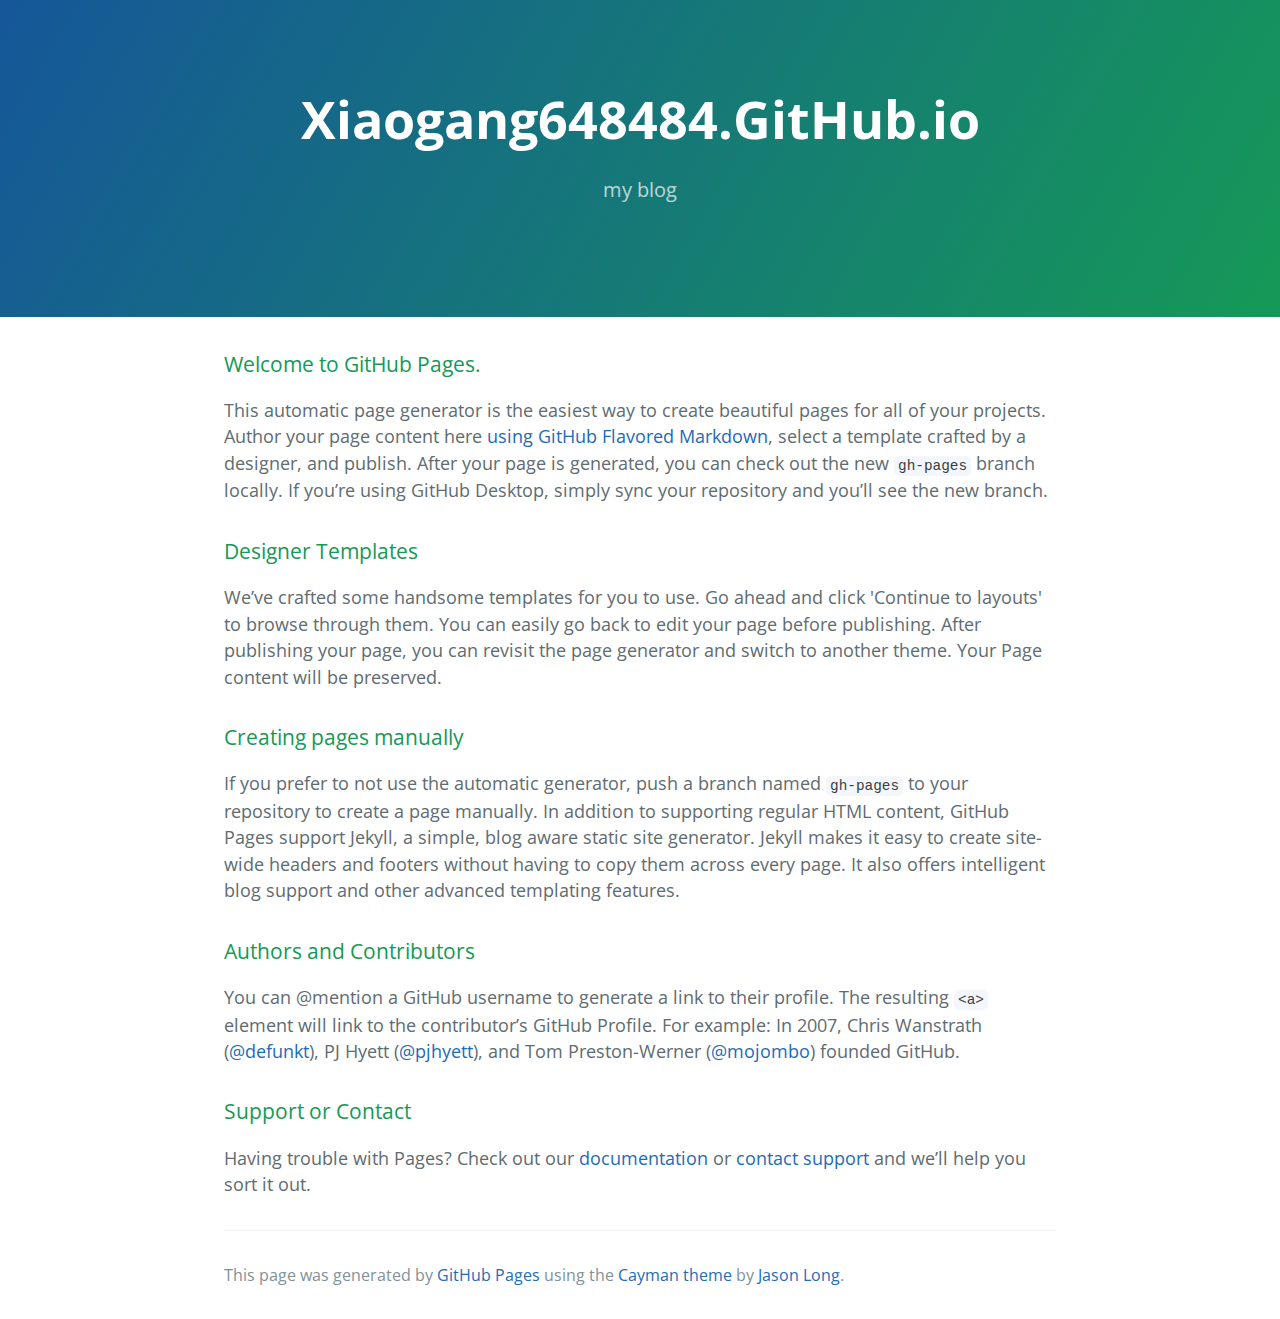
==== index.html @ 61aa5c3a "Replace master branch with page content via GitHub" ====
<!DOCTYPE html>
<html lang="en-us">
  <head>
    <meta charset="UTF-8">
    <title>Xiaogang648484.GitHub.io by xiaogang648484</title>
    <meta name="viewport" content="width=device-width, initial-scale=1">
    <link rel="stylesheet" type="text/css" href="stylesheets/normalize.css" media="screen">
    <link href='https://fonts.googleapis.com/css?family=Open+Sans:400,700' rel='stylesheet' type='text/css'>
    <link rel="stylesheet" type="text/css" href="stylesheets/stylesheet.css" media="screen">
    <link rel="stylesheet" type="text/css" href="stylesheets/github-light.css" media="screen">
  </head>
  <body>
    <section class="page-header">
      <h1 class="project-name">Xiaogang648484.GitHub.io</h1>
      <h2 class="project-tagline">my blog</h2>
    </section>

    <section class="main-content">
      <h3>
<a id="welcome-to-github-pages" class="anchor" href="#welcome-to-github-pages" aria-hidden="true"><span aria-hidden="true" class="octicon octicon-link"></span></a>Welcome to GitHub Pages.</h3>

<p>This automatic page generator is the easiest way to create beautiful pages for all of your projects. Author your page content here <a href="https://guides.github.com/features/mastering-markdown/">using GitHub Flavored Markdown</a>, select a template crafted by a designer, and publish. After your page is generated, you can check out the new <code>gh-pages</code> branch locally. If you’re using GitHub Desktop, simply sync your repository and you’ll see the new branch.</p>

<h3>
<a id="designer-templates" class="anchor" href="#designer-templates" aria-hidden="true"><span aria-hidden="true" class="octicon octicon-link"></span></a>Designer Templates</h3>

<p>We’ve crafted some handsome templates for you to use. Go ahead and click 'Continue to layouts' to browse through them. You can easily go back to edit your page before publishing. After publishing your page, you can revisit the page generator and switch to another theme. Your Page content will be preserved.</p>

<h3>
<a id="creating-pages-manually" class="anchor" href="#creating-pages-manually" aria-hidden="true"><span aria-hidden="true" class="octicon octicon-link"></span></a>Creating pages manually</h3>

<p>If you prefer to not use the automatic generator, push a branch named <code>gh-pages</code> to your repository to create a page manually. In addition to supporting regular HTML content, GitHub Pages support Jekyll, a simple, blog aware static site generator. Jekyll makes it easy to create site-wide headers and footers without having to copy them across every page. It also offers intelligent blog support and other advanced templating features.</p>

<h3>
<a id="authors-and-contributors" class="anchor" href="#authors-and-contributors" aria-hidden="true"><span aria-hidden="true" class="octicon octicon-link"></span></a>Authors and Contributors</h3>

<p>You can @mention a GitHub username to generate a link to their profile. The resulting <code>&lt;a&gt;</code> element will link to the contributor’s GitHub Profile. For example: In 2007, Chris Wanstrath (<a href="https://github.com/defunkt" class="user-mention">@defunkt</a>), PJ Hyett (<a href="https://github.com/pjhyett" class="user-mention">@pjhyett</a>), and Tom Preston-Werner (<a href="https://github.com/mojombo" class="user-mention">@mojombo</a>) founded GitHub.</p>

<h3>
<a id="support-or-contact" class="anchor" href="#support-or-contact" aria-hidden="true"><span aria-hidden="true" class="octicon octicon-link"></span></a>Support or Contact</h3>

<p>Having trouble with Pages? Check out our <a href="https://help.github.com/pages">documentation</a> or <a href="https://github.com/contact">contact support</a> and we’ll help you sort it out.</p>

      <footer class="site-footer">

        <span class="site-footer-credits">This page was generated by <a href="https://pages.github.com">GitHub Pages</a> using the <a href="https://github.com/jasonlong/cayman-theme">Cayman theme</a> by <a href="https://twitter.com/jasonlong">Jason Long</a>.</span>
      </footer>

    </section>

  
  </body>
</html>
---- stylesheets/stylesheet.css ----
* {
  box-sizing: border-box; }

body {
  padding: 0;
  margin: 0;
  font-family: "Open Sans", "Helvetica Neue", Helvetica, Arial, sans-serif;
  font-size: 16px;
  line-height: 1.5;
  color: #606c71; }

a {
  color: #1e6bb8;
  text-decoration: none; }
  a:hover {
    text-decoration: underline; }

.btn {
  display: inline-block;
  margin-bottom: 1rem;
  color: rgba(255, 255, 255, 0.7);
  background-color: rgba(255, 255, 255, 0.08);
  border-color: rgba(255, 255, 255, 0.2);
  border-style: solid;
  border-width: 1px;
  border-radius: 0.3rem;
  transition: color 0.2s, background-color 0.2s, border-color 0.2s; }
  .btn + .btn {
    margin-left: 1rem; }

.btn:hover {
  color: rgba(255, 255, 255, 0.8);
  text-decoration: none;
  background-color: rgba(255, 255, 255, 0.2);
  border-color: rgba(255, 255, 255, 0.3); }

@media screen and (min-width: 64em) {
  .btn {
    padding: 0.75rem 1rem; } }

@media screen and (min-width: 42em) and (max-width: 64em) {
  .btn {
    padding: 0.6rem 0.9rem;
    font-size: 0.9rem; } }

@media screen and (max-width: 42em) {
  .btn {
    display: block;
    width: 100%;
    padding: 0.75rem;
    font-size: 0.9rem; }
    .btn + .btn {
      margin-top: 1rem;
      margin-left: 0; } }

.page-header {
  color: #fff;
  text-align: center;
  background-color: #159957;
  background-image: linear-gradient(120deg, #155799, #159957); }

@media screen and (min-width: 64em) {
  .page-header {
    padding: 5rem 6rem; } }

@media screen and (min-width: 42em) and (max-width: 64em) {
  .page-header {
    padding: 3rem 4rem; } }

@media screen and (max-width: 42em) {
  .page-header {
    padding: 2rem 1rem; } }

.project-name {
  margin-top: 0;
  margin-bottom: 0.1rem; }

@media screen and (min-width: 64em) {
  .project-name {
    font-size: 3.25rem; } }

@media screen and (min-width: 42em) and (max-width: 64em) {
  .project-name {
    font-size: 2.25rem; } }

@media screen and (max-width: 42em) {
  .project-name {
    font-size: 1.75rem; } }

.project-tagline {
  margin-bottom: 2rem;
  font-weight: normal;
  opacity: 0.7; }

@media screen and (min-width: 64em) {
  .project-tagline {
    font-size: 1.25rem; } }

@media screen and (min-width: 42em) and (max-width: 64em) {
  .project-tagline {
    font-size: 1.15rem; } }

@media screen and (max-width: 42em) {
  .project-tagline {
    font-size: 1rem; } }

.main-content :first-child {
  margin-top: 0; }
.main-content img {
  max-width: 100%; }
.main-content h1, .main-content h2, .main-content h3, .main-content h4, .main-content h5, .main-content h6 {
  margin-top: 2rem;
  margin-bottom: 1rem;
  font-weight: normal;
  color: #159957; }
.main-content p {
  margin-bottom: 1em; }
.main-content code {
  padding: 2px 4px;
  font-family: Consolas, "Liberation Mono", Menlo, Courier, monospace;
  font-size: 0.9rem;
  color: #383e41;
  background-color: #f3f6fa;
  border-radius: 0.3rem; }
.main-content pre {
  padding: 0.8rem;
  margin-top: 0;
  margin-bottom: 1rem;
  font: 1rem Consolas, "Liberation Mono", Menlo, Courier, monospace;
  color: #567482;
  word-wrap: normal;
  background-color: #f3f6fa;
  border: solid 1px #dce6f0;
  border-radius: 0.3rem; }
  .main-content pre > code {
    padding: 0;
    margin: 0;
    font-size: 0.9rem;
    color: #567482;
    word-break: normal;
    white-space: pre;
    background: transparent;
    border: 0; }
.main-content .highlight {
  margin-bottom: 1rem; }
  .main-content .highlight pre {
    margin-bottom: 0;
    word-break: normal; }
.main-content .highlight pre, .main-content pre {
  padding: 0.8rem;
  overflow: auto;
  font-size: 0.9rem;
  line-height: 1.45;
  border-radius: 0.3rem; }
.main-content pre code, .main-content pre tt {
  display: inline;
  max-width: initial;
  padding: 0;
  margin: 0;
  overflow: initial;
  line-height: inherit;
  word-wrap: normal;
  background-color: transparent;
  border: 0; }
  .main-content pre code:before, .main-content pre code:after, .main-content pre tt:before, .main-content pre tt:after {
    content: normal; }
.main-content ul, .main-content ol {
  margin-top: 0; }
.main-content blockquote {
  padding: 0 1rem;
  margin-left: 0;
  color: #819198;
  border-left: 0.3rem solid #dce6f0; }
  .main-content blockquote > :first-child {
    margin-top: 0; }
  .main-content blockquote > :last-child {
    margin-bottom: 0; }
.main-content table {
  display: block;
  width: 100%;
  overflow: auto;
  word-break: normal;
  word-break: keep-all; }
  .main-content table th {
    font-weight: bold; }
  .main-content table th, .main-content table td {
    padding: 0.5rem 1rem;
    border: 1px solid #e9ebec; }
.main-content dl {
  padding: 0; }
  .main-content dl dt {
    padding: 0;
    margin-top: 1rem;
    font-size: 1rem;
    font-weight: bold; }
  .main-content dl dd {
    padding: 0;
    margin-bottom: 1rem; }
.main-content hr {
  height: 2px;
  padding: 0;
  margin: 1rem 0;
  background-color: #eff0f1;
  border: 0; }

@media screen and (min-width: 64em) {
  .main-content {
    max-width: 64rem;
    padding: 2rem 6rem;
    margin: 0 auto;
    font-size: 1.1rem; } }

@media screen and (min-width: 42em) and (max-width: 64em) {
  .main-content {
    padding: 2rem 4rem;
    font-size: 1.1rem; } }

@media screen and (max-width: 42em) {
  .main-content {
    padding: 2rem 1rem;
    font-size: 1rem; } }

.site-footer {
  padding-top: 2rem;
  margin-top: 2rem;
  border-top: solid 1px #eff0f1; }

.site-footer-owner {
  display: block;
  font-weight: bold; }

.site-footer-credits {
  color: #819198; }

@media screen and (min-width: 64em) {
  .site-footer {
    font-size: 1rem; } }

@media screen and (min-width: 42em) and (max-width: 64em) {
  .site-footer {
    font-size: 1rem; } }

@media screen and (max-width: 42em) {
  .site-footer {
    font-size: 0.9rem; } }
---- stylesheets/github-light.css ----
/*
The MIT License (MIT)

Copyright (c) 2016 GitHub, Inc.

Permission is hereby granted, free of charge, to any person obtaining a copy
of this software and associated documentation files (the "Software"), to deal
in the Software without restriction, including without limitation the rights
to use, copy, modify, merge, publish, distribute, sublicense, and/or sell
copies of the Software, and to permit persons to whom the Software is
furnished to do so, subject to the following conditions:

The above copyright notice and this permission notice shall be included in all
copies or substantial portions of the Software.

THE SOFTWARE IS PROVIDED "AS IS", WITHOUT WARRANTY OF ANY KIND, EXPRESS OR
IMPLIED, INCLUDING BUT NOT LIMITED TO THE WARRANTIES OF MERCHANTABILITY,
FITNESS FOR A PARTICULAR PURPOSE AND NONINFRINGEMENT. IN NO EVENT SHALL THE
AUTHORS OR COPYRIGHT HOLDERS BE LIABLE FOR ANY CLAIM, DAMAGES OR OTHER
LIABILITY, WHETHER IN AN ACTION OF CONTRACT, TORT OR OTHERWISE, ARISING FROM,
OUT OF OR IN CONNECTION WITH THE SOFTWARE OR THE USE OR OTHER DEALINGS IN THE
SOFTWARE.

*/

.pl-c /* comment */ {
  color: #969896;
}

.pl-c1 /* constant, variable.other.constant, support, meta.property-name, support.constant, support.variable, meta.module-reference, markup.raw, meta.diff.header */,
.pl-s .pl-v /* string variable */ {
  color: #0086b3;
}

.pl-e /* entity */,
.pl-en /* entity.name */ {
  color: #795da3;
}

.pl-smi /* variable.parameter.function, storage.modifier.package, storage.modifier.import, storage.type.java, variable.other */,
.pl-s .pl-s1 /* string source */ {
  color: #333;
}

.pl-ent /* entity.name.tag */ {
  color: #63a35c;
}

.pl-k /* keyword, storage, storage.type */ {
  color: #a71d5d;
}

.pl-s /* string */,
.pl-pds /* punctuation.definition.string, string.regexp.character-class */,
.pl-s .pl-pse .pl-s1 /* string punctuation.section.embedded source */,
.pl-sr /* string.regexp */,
.pl-sr .pl-cce /* string.regexp constant.character.escape */,
.pl-sr .pl-sre /* string.regexp source.ruby.embedded */,
.pl-sr .pl-sra /* string.regexp string.regexp.arbitrary-repitition */ {
  color: #183691;
}

.pl-v /* variable */ {
  color: #ed6a43;
}

.pl-id /* invalid.deprecated */ {
  color: #b52a1d;
}

.pl-ii /* invalid.illegal */ {
  color: #f8f8f8;
  background-color: #b52a1d;
}

.pl-sr .pl-cce /* string.regexp constant.character.escape */ {
  font-weight: bold;
  color: #63a35c;
}

.pl-ml /* markup.list */ {
  color: #693a17;
}

.pl-mh /* markup.heading */,
.pl-mh .pl-en /* markup.heading entity.name */,
.pl-ms /* meta.separator */ {
  font-weight: bold;
  color: #1d3e81;
}

.pl-mq /* markup.quote */ {
  color: #008080;
}

.pl-mi /* markup.italic */ {
  font-style: italic;
  color: #333;
}

.pl-mb /* markup.bold */ {
  font-weight: bold;
  color: #333;
}

.pl-md /* markup.deleted, meta.diff.header.from-file */ {
  color: #bd2c00;
  background-color: #ffecec;
}

.pl-mi1 /* markup.inserted, meta.diff.header.to-file */ {
  color: #55a532;
  background-color: #eaffea;
}

.pl-mdr /* meta.diff.range */ {
  font-weight: bold;
  color: #795da3;
}

.pl-mo /* meta.output */ {
  color: #1d3e81;
}
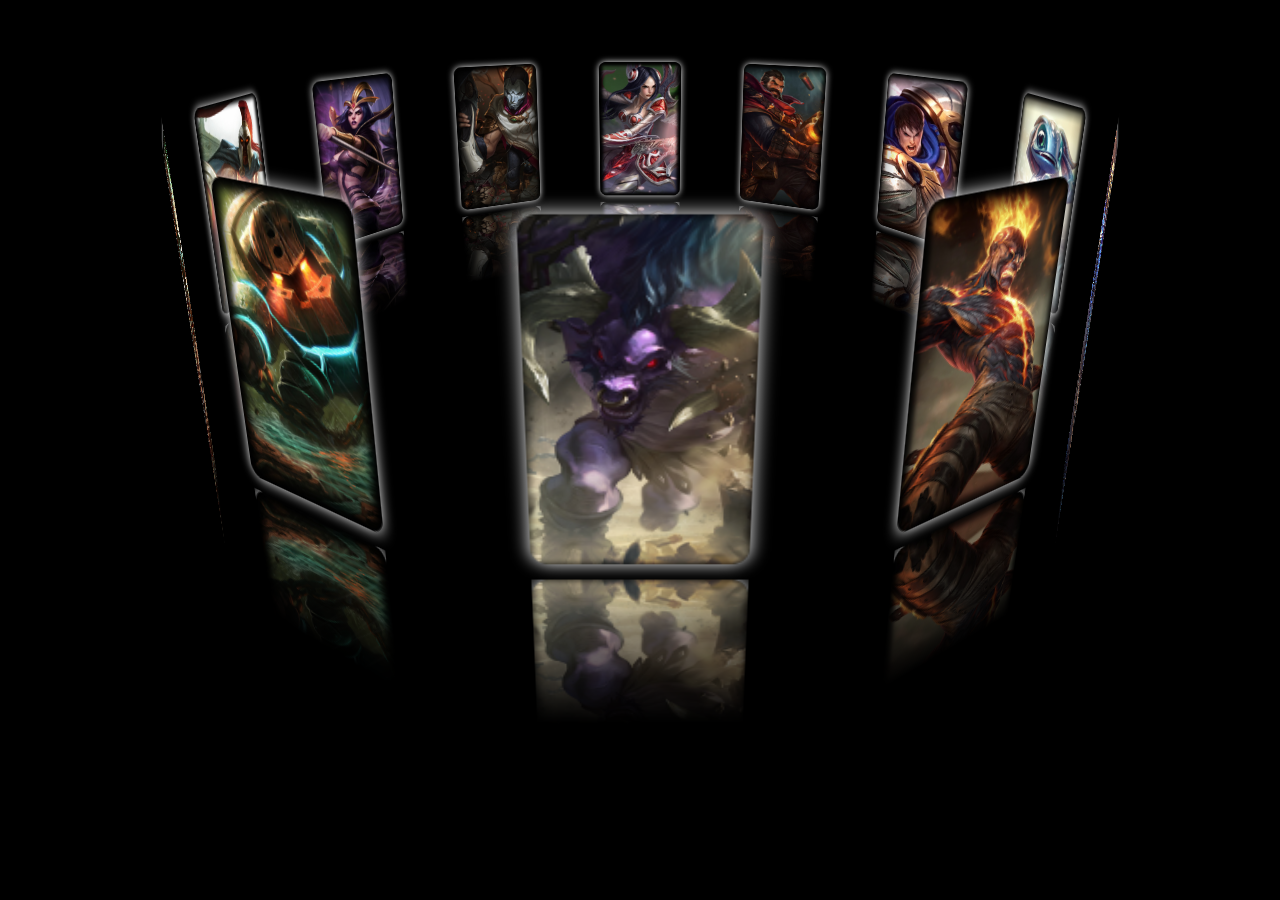
==== commit d82151eb: "new page" ====
--- a/index.html
+++ b/index.html
@@ -1,53 +1,141 @@
 <!DOCTYPE html>
-<html lang="en-us">
-  <head>
+<html lang="en">
+<head>
     <meta charset="UTF-8">
-    <title>Xiaogang648484.GitHub.io by xiaogang648484</title>
-    <meta name="viewport" content="width=device-width, initial-scale=1">
-    <link rel="stylesheet" type="text/css" href="stylesheets/normalize.css" media="screen">
-    <link href='https://fonts.googleapis.com/css?family=Open+Sans:400,700' rel='stylesheet' type='text/css'>
-    <link rel="stylesheet" type="text/css" href="stylesheets/stylesheet.css" media="screen">
-    <link rel="stylesheet" type="text/css" href="stylesheets/github-light.css" media="screen">
-  </head>
-  <body>
-    <section class="page-header">
-      <h1 class="project-name">Xiaogang648484.GitHub.io</h1>
-      <h2 class="project-tagline">my blog</h2>
-    </section>
+    <title>Title</title>
+    <style>
+        *{
+            margin: 0;
+            padding: 0;
+            list-style: none;
+        }
+        body{
+            background:#000;
+        }
+        html{
+            overflow: hidden;
+        }
+        ul{
+            position: relative;
+            width: 120px;
+            height: 200px;
+            margin: 100px auto;
+            transform-style:preserve-3d;
+            transform:perspective(800px) rotateX(-15deg) rotateY(0deg);
+        }
+        li{
+            position: absolute;
+            left: 0;
+            top: 0;
+            width: 100%;
+            height: 100%;
+            box-shadow:0 0 10px #fff;
+            border-radius:10px;
+            overflow: hidden;
+            transition:1s all ease;
+            transform:rotateY(0deg) translateZ(0px);
+            -webkit-box-reflect:below 10px -webkit-linear-gradient(rgba(0,0,0,0) 50%,rgba(0,0,0,1))
+        }
+        li img{
+            width: 100%;
+            height: 100%;
+        }
+    </style>
+    <script>
+        window.onload=function(){
+            var aLi=document.querySelectorAll('li');
+            var oUl=document.querySelector('#ul1');
+            for(var i=0; i<aLi.length; i++){
+                aLi[i].style.transition='1s all ease '+200*(aLi.length-i)+'ms';
+                aLi[i].style.transform='rotateY('+360/aLi.length*i+'deg) translateZ(400px)'
+            }
+            var speedX=0;
+            var speedY=0;
+            var lastX=0;
+            var lastY=0;
+            var x=150;
+            var y=0;
+            var timer=null;
+            document.onmousedown=function(ev){
+                clearMove();
+                var disX=ev.clientX-y;
+                var disY=ev.clientY-x;
+                document.onmousemove=function(ev){
+                    y=ev.clientX-disX;
+                    x=ev.clientY-disY;
+                    if(x>600){
+                        x=600;
+                    }else if(x<-600){
+                        x=-600;
+                    }
+                    oUl.style.transform='perspective(800px) rotateX('+-x/10+'deg) rotateY('+y/10+'deg)';
+                    speedX=x-lastX;
+                    speedY=y-lastY;
+                    lastX=x;
+                    lastY=y;
+                    setOpt();
+                };
+                document.onmouseup=function(){
+                    document.onmousemove=null;
+                    document.onmouseup=null;
 
-    <section class="main-content">
-      <h3>
-<a id="welcome-to-github-pages" class="anchor" href="#welcome-to-github-pages" aria-hidden="true"><span aria-hidden="true" class="octicon octicon-link"></span></a>Welcome to GitHub Pages.</h3>
+                    clearInterval(timer);
+                    timer=setInterval(function(){
+                        x+=speedX;
+                        y+=speedY;
+                        speedX*=0.8;
+                        speedY*=0.8;
+                        if(Math.abs(speedX)<1)speedX=0;
+                        if(Math.abs(speedY)<1)speedY=0;
+                        if(speedX==0 && speedY==0)clearInterval(timer);
+                        oUl.style.transform='perspective(800px) rotateX('+-x/10+'deg) rotateY('+y/10+'deg)';
+                    },30);
+                };
+                return false;
+            };
+            aLi[0].addEventListener('transitionend',function(){
+                setMove();
+                setOpt();
+            },false);
+            function setMove(){
+                for(var i=0; i<aLi.length; i++){
+                    aLi[i].style.transition='1s all ease';
+                }
+            }
+            function clearMove(){
+                for(var i=0; i<aLi.length; i++){
+                    aLi[i].style.transition='none';
+                }
+            }
+            function setOpt(){
+                for(var i=0; i<aLi.length; i++){
+                    var d=Math.abs(360/aLi.length*i+y/10)%360;
+                    if(d>180){
+                        d=360-d;
+                    }
+                    d=(180-d)/180;
+                    if(d<0.3) d=0.3;
+                    aLi[i].style.opacity=d;
+                }
+            }
+        };
 
-<p>This automatic page generator is the easiest way to create beautiful pages for all of your projects. Author your page content here <a href="https://guides.github.com/features/mastering-markdown/">using GitHub Flavored Markdown</a>, select a template crafted by a designer, and publish. After your page is generated, you can check out the new <code>gh-pages</code> branch locally. If you’re using GitHub Desktop, simply sync your repository and you’ll see the new branch.</p>
-
-<h3>
-<a id="designer-templates" class="anchor" href="#designer-templates" aria-hidden="true"><span aria-hidden="true" class="octicon octicon-link"></span></a>Designer Templates</h3>
-
-<p>We’ve crafted some handsome templates for you to use. Go ahead and click 'Continue to layouts' to browse through them. You can easily go back to edit your page before publishing. After publishing your page, you can revisit the page generator and switch to another theme. Your Page content will be preserved.</p>
-
-<h3>
-<a id="creating-pages-manually" class="anchor" href="#creating-pages-manually" aria-hidden="true"><span aria-hidden="true" class="octicon octicon-link"></span></a>Creating pages manually</h3>
-
-<p>If you prefer to not use the automatic generator, push a branch named <code>gh-pages</code> to your repository to create a page manually. In addition to supporting regular HTML content, GitHub Pages support Jekyll, a simple, blog aware static site generator. Jekyll makes it easy to create site-wide headers and footers without having to copy them across every page. It also offers intelligent blog support and other advanced templating features.</p>
-
-<h3>
-<a id="authors-and-contributors" class="anchor" href="#authors-and-contributors" aria-hidden="true"><span aria-hidden="true" class="octicon octicon-link"></span></a>Authors and Contributors</h3>
-
-<p>You can @mention a GitHub username to generate a link to their profile. The resulting <code>&lt;a&gt;</code> element will link to the contributor’s GitHub Profile. For example: In 2007, Chris Wanstrath (<a href="https://github.com/defunkt" class="user-mention">@defunkt</a>), PJ Hyett (<a href="https://github.com/pjhyett" class="user-mention">@pjhyett</a>), and Tom Preston-Werner (<a href="https://github.com/mojombo" class="user-mention">@mojombo</a>) founded GitHub.</p>
-
-<h3>
-<a id="support-or-contact" class="anchor" href="#support-or-contact" aria-hidden="true"><span aria-hidden="true" class="octicon octicon-link"></span></a>Support or Contact</h3>
-
-<p>Having trouble with Pages? Check out our <a href="https://help.github.com/pages">documentation</a> or <a href="https://github.com/contact">contact support</a> and we’ll help you sort it out.</p>
-
-      <footer class="site-footer">
-
-        <span class="site-footer-credits">This page was generated by <a href="https://pages.github.com">GitHub Pages</a> using the <a href="https://github.com/jasonlong/cayman-theme">Cayman theme</a> by <a href="https://twitter.com/jasonlong">Jason Long</a>.</span>
-      </footer>
-
-    </section>
-
-  
-  </body>
-</html>
+    </script>
+</head>
+<body>
+<ul id="ul1" class="ul1">
+    <li><img src="img/1.jpg"></li>
+    <li><img src="img/2.jpg"></li>
+    <li><img src="img/3.jpg"></li>
+    <li><img src="img/4.jpg"></li>
+    <li><img src="img/5.jpg"></li>
+    <li><img src="img/6.jpg"></li>
+    <li><img src="img/7.jpg"></li>
+    <li><img src="img/8.jpg"></li>
+    <li><img src="img/9.jpg"></li>
+    <li><img src="img/10.jpg"></li>
+    <li><img src="img/11.jpg"></li>
+    <li><img src="img/12.jpg"></li>
+</ul>
+</body>
+</html>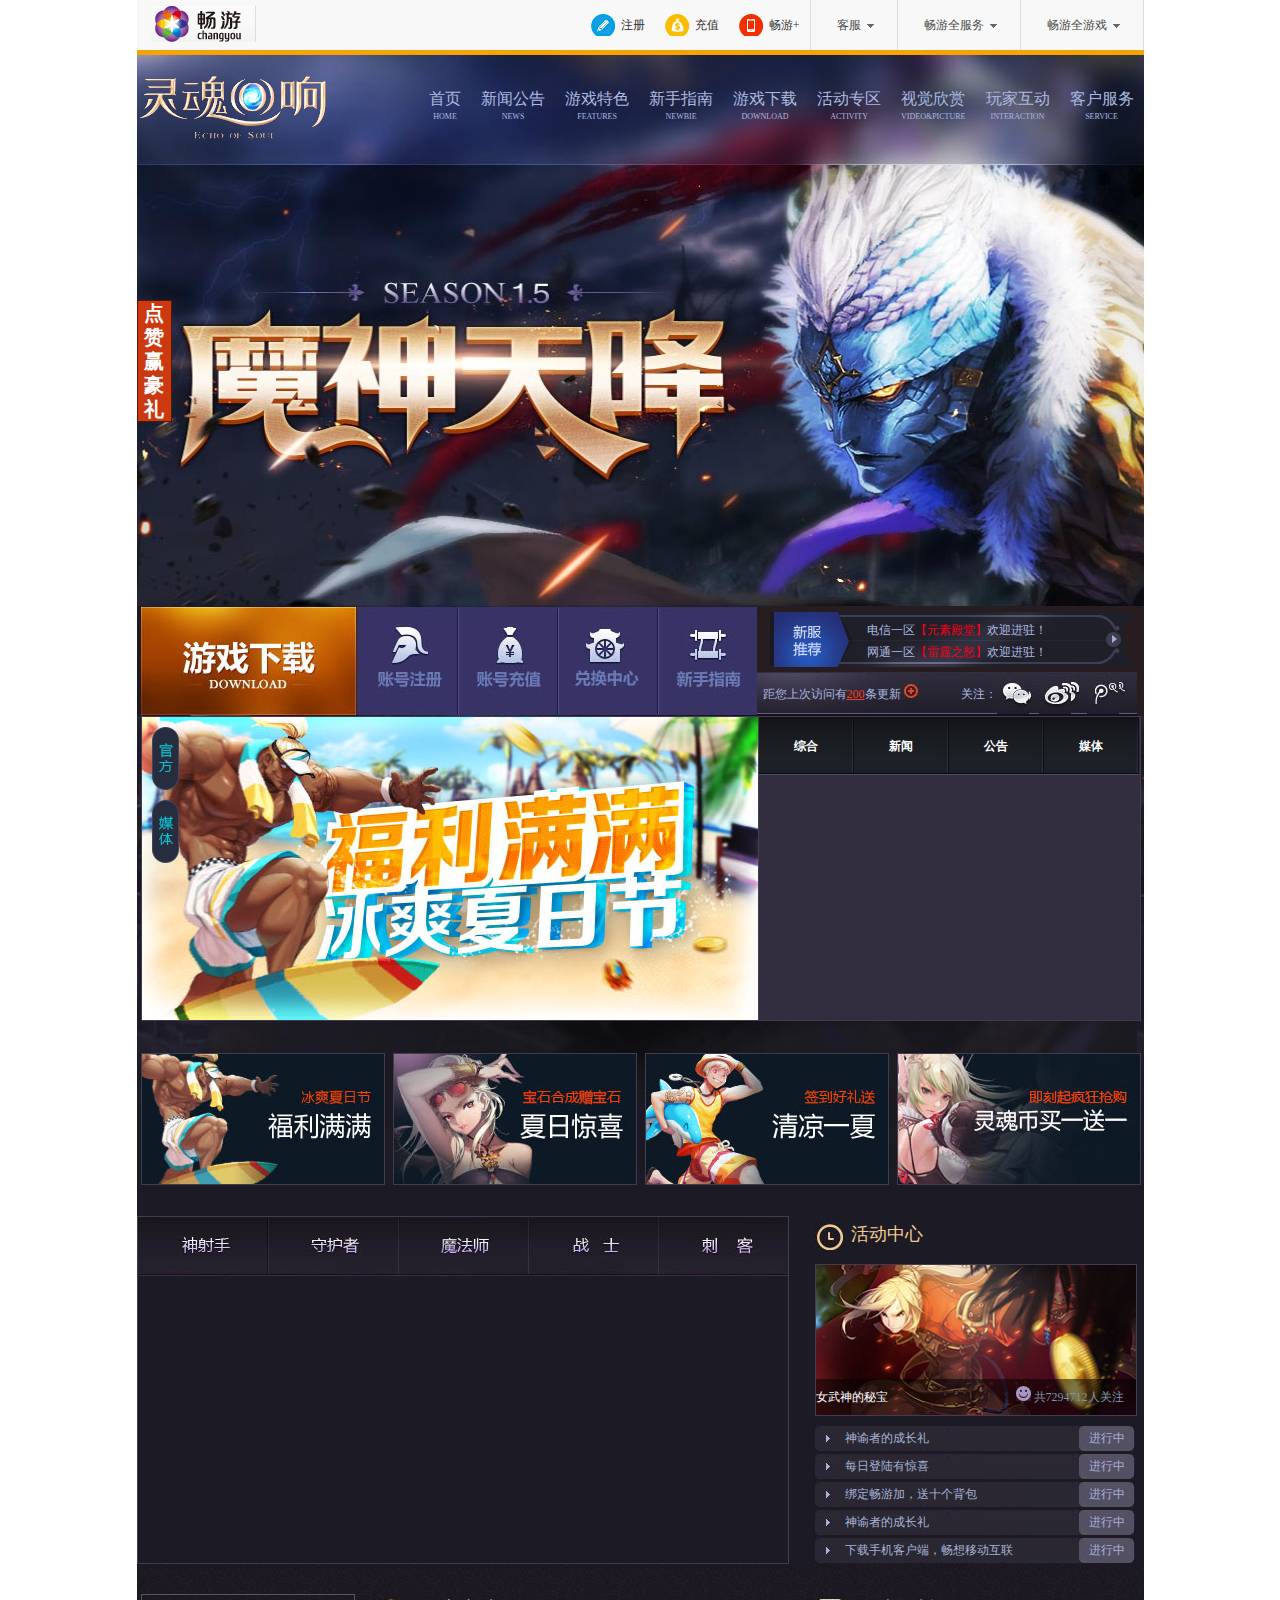
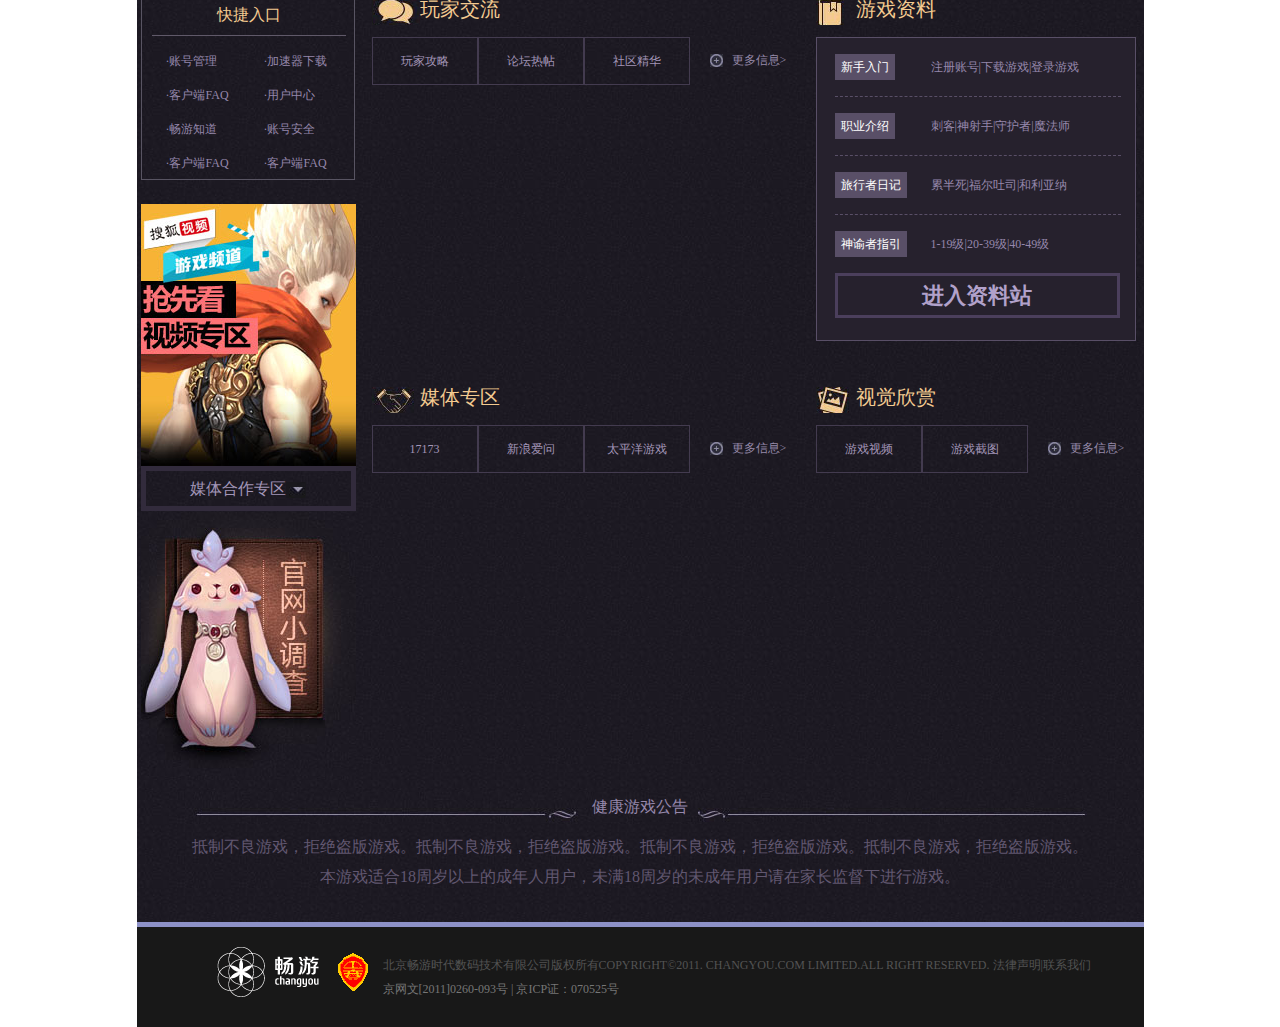
==== commit d6a3a17a: "eos" ====
--- a/index.html
+++ b/index.html
@@ -1,141 +1,617 @@
-<!DOCTYPE html>
-<html lang="en">
+<!DOCTYPE html PUBLIC "-//W3C//DTD XHTML 1.0 Transitional//EN" "http://www.w3.org/TR/xhtml1/DTD/xhtml1-transitional.dtd">
+<html xmlns="http://www.w3.org/1999/xhtml">
 <head>
-    <meta charset="UTF-8">
-    <title>Title</title>
-    <style>
-        *{
-            margin: 0;
-            padding: 0;
-            list-style: none;
-        }
-        body{
-            background:#000;
-        }
-        html{
-            overflow: hidden;
-        }
-        ul{
-            position: relative;
-            width: 120px;
-            height: 200px;
-            margin: 100px auto;
-            transform-style:preserve-3d;
-            transform:perspective(800px) rotateX(-15deg) rotateY(0deg);
-        }
-        li{
-            position: absolute;
-            left: 0;
-            top: 0;
-            width: 100%;
-            height: 100%;
-            box-shadow:0 0 10px #fff;
-            border-radius:10px;
-            overflow: hidden;
-            transition:1s all ease;
-            transform:rotateY(0deg) translateZ(0px);
-            -webkit-box-reflect:below 10px -webkit-linear-gradient(rgba(0,0,0,0) 50%,rgba(0,0,0,1))
-        }
-        li img{
-            width: 100%;
-            height: 100%;
-        }
-    </style>
-    <script>
-        window.onload=function(){
-            var aLi=document.querySelectorAll('li');
-            var oUl=document.querySelector('#ul1');
-            for(var i=0; i<aLi.length; i++){
-                aLi[i].style.transition='1s all ease '+200*(aLi.length-i)+'ms';
-                aLi[i].style.transform='rotateY('+360/aLi.length*i+'deg) translateZ(400px)'
-            }
-            var speedX=0;
-            var speedY=0;
-            var lastX=0;
-            var lastY=0;
-            var x=150;
-            var y=0;
-            var timer=null;
-            document.onmousedown=function(ev){
-                clearMove();
-                var disX=ev.clientX-y;
-                var disY=ev.clientY-x;
-                document.onmousemove=function(ev){
-                    y=ev.clientX-disX;
-                    x=ev.clientY-disY;
-                    if(x>600){
-                        x=600;
-                    }else if(x<-600){
-                        x=-600;
-                    }
-                    oUl.style.transform='perspective(800px) rotateX('+-x/10+'deg) rotateY('+y/10+'deg)';
-                    speedX=x-lastX;
-                    speedY=y-lastY;
-                    lastX=x;
-                    lastY=y;
-                    setOpt();
-                };
-                document.onmouseup=function(){
-                    document.onmousemove=null;
-                    document.onmouseup=null;
+<meta http-equiv="Content-Type" content="text/html; charset=utf-8" />
+<title>无标题文档</title>
+<link href="css/base.css" rel="stylesheet" />
+<style>
+*{font-family:'微软雅黑';}
+/* 顶部导航 */
+.topnav{width:1007px; height:50px; background:#f8f8f8; border-bottom:5px solid #f5a300; margin:0 auto;}
+.topnav .logo{width:104px; height:36px; margin-top:6px; margin-left:14px; border-right:1px solid #ddd; background:url(img/bg.png) no-repeat 0 -5px; text-indent:-999em;}
+.topnav li{line-height:50px; border-right:1px solid #ddd;}
+.topnav .regsiter a{ color:#333; font-size:12px; line-height:50px; padding:0 10px;}
+.topnav .regsiter a em{padding:4px 12px; background:url(img/bg2.png) no-repeat; margin-right:6px;}
+.topnav .regsiter a .one{background-position:-139px 0;}
+.topnav .regsiter a .two{background-position:-189px 0;}
+.topnav .regsiter a .three{background-position:0 -104px;}
+.topnav .service a{color:#4a4a4a; font-size:12px; padding-right:10px; padding-left:26px;}
+.topnav .service a .arrow{padding:0px 13px; background:url(img/bg2.png) no-repeat -200px -142px;}
+/*banner*/
+.banner{width:1007px; height:551px; margin:0 auto; position:relative;}
+.banner .big{width:100%; height:100%;}
+.banner .logo{position:absolute; left:0; top:0;}
+.banner .mainnav{position:absolute; right:0; top:0;}
+.banner .mainnav li{padding:36px 10px 0;}
+.banner .mainnav li a{color:#adb9e0; text-align:center;}
+.banner .mainnav li .p1{ font-size:16px; line-height:16px; margin-bottom:6px;}
+.banner .mainnav li .p2{ font-size:8px; line-height:8px;}
+.banner .mainnav li a:hover{color:#eed2bc;}
+.banner .side{width:33px; height:120px; background:#cc3810; border:1px solid #511b03; color:#fff; font-size:20px; font-weight:bold; text-align:center; line-height:24px; position:absolute; left:0; top:245px;}
+.download{width:1007px; height:110px; margin:0 auto; background:#1b1924;}
+.download .load a{width:100px; height:110px; background:url(img/sprite.jpg) no-repeat;}
+.download .load a.load1{width:216px; margin-left:4px;}
+.download .load a.load1:hover{background-position:0 -110px;}
+.download .load a.load2{background-position:-216px 0;}
+.download .load a.load2:hover{background-position:-216px -110px;}
+.download .load a.load3{background-position:-316px 0;}
+.download .load a.load3:hover{background-position:-316px -110px;}
+.download .load a.load4{background-position:-416px 0;}
+.download .load a.load4:hover{background-position:-416px -110px;}
+.download .load a.load5{background-position:-516px 0;}
+.download .load a.load5:hover{background-position:-516px -110px;}
+.download .come{width:387px; height:110px; background:#271c20;}
+.download .come .new{width:387px; height:48px; background:url(img/2.png) no-repeat center center;padding-top:18px;}
+.download .come .new p{color:#adb9e0; font-size:12px; line-height:12px; margin-bottom:10px; padding-left:110px;}
+.download .come .new p a{color:#f00015;}
+.download .come .attention{width:380px; height:44px; background:url(img/sprite.jpg) no-repeat 0 -220px;}
+.download .come .attention p{color:#adb9e0; font-size:12px; line-height:44px; padding-left:6px;}
+.download .come .attention p .num{color:#f93d1a; text-decoration:underline;}
+.download .come .attention p .add{width:14px; height:14px; background:url(img/sprite.jpg) no-repeat -603px -227px; display:inline-block;}
+.download .come .attention p em{padding-left:40px;}
+.download .come .attention p .lk{padding:13px 16px; background:url(img/sprite.jpg) no-repeat;}
+.download .come .attention p .wx{background-position:-242px -221px;}
+.download .come .attention p .wx:hover{background-position:-398px -221px;}
+.download .come .attention p .wb{background-position:-289px -221px; margin-left:10px;}
+.download .come .attention p .wb:hover{background-position:-442px -221px;}
+.download .come .attention p .tx{background-position:-337px -221px; margin-left:16px;}
+.download .come .attention p .tx:hover{background-position:-486px -221px;}
+/*菜单*/
+.menu{width:1007px; height:470px; background:url(img/bg4.jpg); margin:0 auto;}
+.menu .season{width:616px; height:303px; border:1px solid #443b4f; margin-left:4px; position:relative;}
+.menu .season a img{width:100%; height:100%; border:none;}
+.menu .season .official{width:27px; height:63px; background:url(img/6.png) no-repeat; position:absolute; left:10px; top:10px;}
+.menu .season .official:hover{background:url(img/4.png) no-repeat;}
+.menu .season .media{width:27px; height:63px; background:url(img/7.png) no-repeat; position:absolute; left:10px; top:83px;}
+.menu .season .media:hover{background:url(img/5.png) no-repeat;}
+.menu .news{width:381px; height:303px; border:1px solid #443b4f; background:#322e3f; border-left:none;}
+.menu .news .board{width:95px; height:58px; background:url(img/sprite.jpg) no-repeat; position:relative; background-position:0 -262px;}
+.menu .news .title{width:95px; height:58px; display:block; color:#fff; font-size:12px; font-weight:bold; text-align:center; line-height:58px; position:absolute; left:0; top:0;}
+.menu .news .text{width:381px; height:246px;}
+.menu .news .one .one2{position:absolute; left:0; top:58px; display:none;}
+.menu .news .text h3{width:347px; height:34px; background:url(img/sprite.jpg) no-repeat 0 -378px; margin-top:18px; margin-left:18px; color:#ff391b; font-size:16px; font-weight:bold; text-align:center; line-height:34px;}
+.menu .news .text a{color:#9ca7b8; font-size:12px; line-height:26px; padding-left:24px; padding-right:17px; display:block;}
+.menu .news .text a span{text-align:right; float:right;}
+.menu .news .text a.more{color:#9ca7ca; text-align:right;}
+.menu .news .text a.more em{padding:0 8px; background:url(img/more.jpg) no-repeat;}
+.menu .news .board:hover{background-position:0 -320px;}
+.menu .news .one:hover .one2{display:block;}
+.menu .news .two2{position:absolute; left:-95px; top:58px; display:none;}
+.menu .news .two:hover .two2{display:block;}
+.menu .news .three2{position:absolute; left:-190px; top:58px; display:none;}
+.menu .news .three:hover .three2{display:block;}
+.menu .news .four2{position:absolute; right:-1px; top:58px; display:none;}
+.menu .news .four:hover .four2{display:block;}
+.menu .problem{width:1000px; height:130px; margin-top:32px; margin-left:4px;}
+.menu .problem a{width:242px; height:130px; border:1px solid #433b4f; margin-right:8px; float:left;}
+.menu .problem a img{width:100%; height:100%; border:none;}
+.menu .problem a.last{margin-right:0;}
+/*职业介绍*/
+.intro{width:1007px; height:348px; padding-top:30px; margin:0 auto; background:#1c1a25;}
+.intro .pro{width:650px; height:346px; border:1px solid #433b4f;}
+.intro .pro .title{width:130px; height:59px; position:relative;}
+.intro .pro .title .name{width:130px; height:59px; background:url(img/sprite.jpg) no-repeat; display:block; position:absolute; left:0; top:0;}
+.intro .pro .title .pic{width:650px; height:288px; display:block;}
+.intro .pro .title a img{width:100%; height:100%;}
+.intro .pro .title .one1{background-position:0 -412px;}
+.intro .pro .title .one2{position:absolute; left:0; top:59px; display:none;}
+.intro .pro .one:hover .one1{background-position:0 -470px;}
+.intro .pro .one:hover .one2{display:block;}
+.intro .pro .title .two1{background-position:-130px -412px;}
+.intro .pro .title .two2{position:absolute; left:-130px; top:59px; display:none;}
+.intro .pro .two:hover .two1{background-position:-130px -470px;}
+.intro .pro .two:hover .two2{display:block;}
+.intro .pro .title .three1{background-position:-261px -412px;}
+.intro .pro .title .three2{position:absolute; left:-260px; top:59px; display:none;}
+.intro .pro .three:hover .three1{background-position:-261px -470px;}
+.intro .pro .three:hover .three2{display:block;}
+.intro .pro .title .four1{background-position:-392px -412px;}
+.intro .pro .title .four2{position:absolute; left:-390px; top:59px; display:none;}
+.intro .pro .four:hover .four1{background-position:-392px -470px;}
+.intro .pro .four:hover .four2{display:block;}
+.intro .pro .title .five1{background-position:-523px -412px;}
+.intro .pro .title .five2{position:absolute; right:0; top:59px; display:none;}
+.intro .pro .five:hover .five1{background-position:-523px -470px;}
+.intro .pro .five:hover .five2{display:block;}
+.intro .act{width:322px; height:348px; margin-left:26px;}
+.intro .act h3{color:#f3ca90; font-size:18px; line-height:36px; margin-bottom:10px;}
+.intro .act h3 i{padding:7px 18px; background:url(img/sprite.jpg) no-repeat -628px 0;}
+.intro .act .concern{width:320px; height:150px; border:1px solid #433b4f; position:relative; margin-bottom:10px;}
+.intro .act .concern a img{width:100%; height:100%;}
+.intro .act .concern .mask{width:320px; height:36px; background:#000; opacity:0.5; filter:alpha(opacity=50); position:absolute; left:0; bottom:0;}
+.intro .act .concern .text{width:320px; line-height:36px; font-size:12px; position:absolute; left:0; bottom:0;}
+.intro .act .concern .text i{color:#fff; foont-weight:bold;}
+.intro .act .concern .text em{width:15px; height:15px; background:url(img/14.png) no-repeat; display:inline-block; margin-left:125px;}
+.intro .act .concern .text b{color:#7c97a6;}
+.intro .act .gift{width:290px; height:25px; background:url(img/sprite.jpg) no-repeat 0 -530px; color:#a6b2d8; font-size:12px; line-height:25px; padding-left:30px; margin-bottom:3px;}
+.intro .act .gift i{float:right; margin-right:10px;}
+/*玩家交流*/
+.play{width:1007px; height:798px; padding-top:30px; margin:0 auto; background:url(img/bg3.jpg);}
+.play .left{width:215px; height:798px; margin:0 16px 0 4px;}
+.play .left .short{width:212px; height:184px; border:1px solid #585462; margin-bottom:24px;}
+.play .left .short h4{width:194px; height:40px; margin-left:10px; color:#f3ca90; font-size:16px; text-align:center; line-height:40px; border-bottom:1px solid #605969; margin-bottom:8px;}
+.play .left .short a{width:74px; color:#9587ab; font-size:12px; line-height:34px; margin-left:24px;}
+.play .left .media{width:215px; height:308px;}
+.play .left .media .area{width:205px; height:35px; border:5px solid #322b3c; color:#a295b7; font-size:16px; text-align:center; line-height:35px; display:block;}
+.play .left .media .area i{padding:1px 10px; background:url(img/sprite.jpg) no-repeat -605px -283px;}
+.play .left .survey{width:215px; height:268px; background:url(img/16.jpg) no-repeat; display:block;}
+.play .left .survey:hover{background-position:-215px 0;}
+.play .right{width:768px; height:790px;}
+.play .right .talk{width:424px; height:346px; margin-bottom:42px; margin-right:20px;}
+.play .right .talk h3{width:420px; color:#f3ca90; font-size:20px; line-height:30px; margin-bottom:10px;}
+.play .right .talk h3 i{padding:6px 24px; background:url(img/sprite.jpg) no-repeat -607px -352px;}
+.play .right .talk .box{width:106px; height:48px; position:relative;}
+.play .right .talk .box .name{width:104px; height:46px; border:1px solid #433b4f; display:block; color:#a295b7; font-size:12px; text-align:center; line-height:46px; position:absolute; left:0; top:0; z-index:1;}
+.play .right .talk .box .text{width:423px; height:256px; border:1px solid #433b4f; background:#322b3c;}
+.play .right .talk .box .text .pic{width:105px; height:197px; border:1px solid #433b4f; margin-left:15px; margin-top:23px;}
+.play .right .talk .box .text .word{color:#9587ab; font-size:12px; line-height:26px; margin-left:10px;}
+.play .right .talk .box .text .first{margin-top:20px;}
+.play .right .talk .box .one2{position:absolute; left:0; top:47px; display:none;}
+.play .right .talk .one:hover .one1{border-bottom:1px solid #322b3c; background:#322b3c; color:#fff;}
+.play .right .talk .one:hover .one2{display:block;}
+.play .right .talk .box .two2{position:absolute; left:-106px; top:47px; display:none;}
+.play .right .talk .two:hover .two1{border-bottom:1px solid #322b3c; background:#322b3c; color:#fff;}
+.play .right .talk .two:hover .two2{display:block;}
+.play .right .talk .box .three2{position:absolute; left:-212px; top:47px; display:none;}
+.play .right .talk .three:hover .three1{border-bottom:1px solid #322b3c; background:#322b3c; color:#fff;}
+.play .right .talk .three:hover .three2{display:block;}
+.play .right .talk .four{width:106px; height:48px; color:#9589a9; font-size:12px; text-align:center; line-height:46px;}
+.play .right .talk .four em{width:13px; height:13px; margin-top:17px; margin-left:20px; background:url(img/more.jpg) no-repeat;}
+.play .right .data{width:320px; height:345px; margin-bottom:42px;}
+.play .right .data h3{width:420px; color:#f3ca90; font-size:20px; line-height:30px; margin-bottom:10px;}
+.play .right .data h3 i{padding:6px 20px; background:url(img/sprite.jpg) no-repeat -628px -42px;}
+.play .right .data .game{width:300px; height:302px; background:#26212d; border:1px solid #594f67; padding-left:18px;}
+.play .right .data .game .one{width:286px; height:42px; border-bottom:1px dashed #594f67; padding-top:16px;}
+.play .right .data .game .one .p1{ color:#fff; font-size:12px; padding:0 6px; line-height:26px; margin-bottom:16px; background:#594f67;}
+.play .right .data .game .one .p2{width:190px; line-height:26px;}
+.play .right .data .game .one .p2 a{color:#9587ab;}
+.play .right .data .game .last{border-bottom:none;}
+.play .right .data .game .site{width:279px; height:39px; border:3px solid #4b3f5c; display:block; color:#b1a1ca; font-size:22px; font-weight:bold; text-align:center; line-height:40px;}
+.play .right .sina{width:424px; height:346px; margin-right:20px;}
+.play .right .sina h3{width:420px; color:#f3ca90; font-size:20px; line-height:30px; margin-bottom:10px;}
+.play .right .sina h3 i{padding:6px 24px; background:url(img/sprite.jpg) no-repeat -614px -382px;}
+.play .right .sina .box{width:106px; height:48px; position:relative;}
+.play .right .sina .box .name{width:104px; height:46px; border:1px solid #433b4f; display:block; color:#a295b7; font-size:12px; text-align:center; line-height:46px; position:absolute; left:0; top:0; z-index:1;}
+.play .right .sina .box .text{width:423px; height:256px; border:1px solid #433b4f; background:#322b3c;}
+.play .right .sina .box .text .pic{width:105px; height:197px; border:1px solid #433b4f; margin-left:15px; margin-top:23px;}
+.play .right .sina .box .text .word{color:#9587ab; font-size:12px; line-height:26px; margin-left:10px;}
+.play .right .sina .box .text .first{margin-top:20px;}
+.play .right .sina .box .one2{position:absolute; left:0; top:47px; display:none;}
+.play .right .sina .one:hover .one1{border-bottom:1px solid #322b3c; background:#322b3c; color:#fff;}
+.play .right .sina .one:hover .one2{display:block;}
+.play .right .sina .box .two2{position:absolute; left:-106px; top:47px; display:none;}
+.play .right .sina .two:hover .two1{border-bottom:1px solid #322b3c; background:#322b3c; color:#fff;}
+.play .right .sina .two:hover .two2{display:block;}
+.play .right .sina .box .three2{position:absolute; left:-212px; top:47px; display:none;}
+.play .right .sina .three:hover .three1{border-bottom:1px solid #322b3c; background:#322b3c; color:#fff;}
+.play .right .sina .three:hover .three2{display:block;}
+.play .right .sina .four{width:106px; height:48px; color:#9589a9; font-size:12px; text-align:center; line-height:46px;}
+.play .right .sina .four em{width:13px; height:13px; margin-top:17px; margin-left:20px; background:url(img/more.jpg) no-repeat;}
+.play .right .view{width:320px; height:345px; margin-bottom:42px;}
+.play .right .view h3{width:420px; color:#f3ca90; font-size:20px; line-height:30px; margin-bottom:10px;}
+.play .right .view h3 i{padding:6px 20px; background:url(img/sprite.jpg) no-repeat -623px -80px;}
+.play .right .view .box{width:106px; height:48px; position:relative;}
+.play .right .view .box .name{width:104px; height:46px; border:1px solid #433b4f; display:block; color:#a295b7; font-size:12px; text-align:center; line-height:46px; position:absolute; left:0; top:0; z-index:1;}
+.play .right .view .box .text{width:320px; height:256px; border:1px solid #433b4f; background:#322b3c;}
+.play .right .view .box .text .pic1{width:137px; height:90px; margin-left:12px; margin-top:23px;}
+.play .right .view .box .text .pic2{width:137px; height:90px; margin-left:22px; margin-top:23px;}
+.play .right .view .box .text .word{color:#9587ab; font-size:12px; line-height:26px; margin-left:10px;}
+.play .right .view .box .text .first{margin-top:20px;}
+.play .right .view .box .one2{position:absolute; left:0; top:47px; display:none;}
+.play .right .view .one:hover .one1{border-bottom:1px solid #322b3c; background:#322b3c; color:#fff;}
+.play .right .view .one:hover .one2{display:block;}
+.play .right .view .box .two2{position:absolute; left:-106px; top:47px; display:none;}
+.play .right .view .two:hover .two1{border-bottom:1px solid #322b3c; background:#322b3c; color:#fff;}
+.play .right .view .two:hover .two2{display:block;}
+.play .right .view .four{width:106px; height:48px; color:#9589a9; font-size:12px; text-align:center; line-height:46px;}
+.play .right .view .four em{width:13px; height:13px; margin-top:17px; margin-left:20px; background:url(img/more.jpg) no-repeat;}
+/*尾部*/
+.footer{width:1007px; height:130px; margin:0 auto; background:url(img/bg3.jpg); border-bottom:5px solid #8d91c7;}
+.footer .head{width:893px; height:30px; margin:0 auto 10px; background:url(img/23.jpg) no-repeat; color:#9587ab; font-size:16px; text-align:center; line-height:30px;}
+.footer .text{color:#615770; font-size:16px; text-align:center; line-height:30px;}
+/*版权*/
+.copy{width:761px; height:74px; margin:0 auto; padding-top:26px; padding-left:246px; background:url(img/24.png) no-repeat #181818; color:#535353;}
+.copy .one,.copy .one a{color:#535353; line-height:24px;}
+.copy .two{color:#767676; line-height:24px;}
+</style>
+</head>
 
-                    clearInterval(timer);
-                    timer=setInterval(function(){
-                        x+=speedX;
-                        y+=speedY;
-                        speedX*=0.8;
-                        speedY*=0.8;
-                        if(Math.abs(speedX)<1)speedX=0;
-                        if(Math.abs(speedY)<1)speedY=0;
-                        if(speedX==0 && speedY==0)clearInterval(timer);
-                        oUl.style.transform='perspective(800px) rotateX('+-x/10+'deg) rotateY('+y/10+'deg)';
-                    },30);
-                };
-                return false;
-            };
-            aLi[0].addEventListener('transitionend',function(){
-                setMove();
-                setOpt();
-            },false);
-            function setMove(){
-                for(var i=0; i<aLi.length; i++){
-                    aLi[i].style.transition='1s all ease';
-                }
-            }
-            function clearMove(){
-                for(var i=0; i<aLi.length; i++){
-                    aLi[i].style.transition='none';
-                }
-            }
-            function setOpt(){
-                for(var i=0; i<aLi.length; i++){
-                    var d=Math.abs(360/aLi.length*i+y/10)%360;
-                    if(d>180){
-                        d=360-d;
-                    }
-                    d=(180-d)/180;
-                    if(d<0.3) d=0.3;
-                    aLi[i].style.opacity=d;
-                }
-            }
-        };
-
-    </script>
-</head>
 <body>
-<ul id="ul1" class="ul1">
-    <li><img src="img/1.jpg"></li>
-    <li><img src="img/2.jpg"></li>
-    <li><img src="img/3.jpg"></li>
-    <li><img src="img/4.jpg"></li>
-    <li><img src="img/5.jpg"></li>
-    <li><img src="img/6.jpg"></li>
-    <li><img src="img/7.jpg"></li>
-    <li><img src="img/8.jpg"></li>
-    <li><img src="img/9.jpg"></li>
-    <li><img src="img/10.jpg"></li>
-    <li><img src="img/11.jpg"></li>
-    <li><img src="img/12.jpg"></li>
-</ul>
+<!--顶部导航-->
+<div class="topnav clearfix">
+	<a href="#" class="logo fl">畅游</a>
+    <ul class="fr">
+    	<li class="fl regsiter">
+        	<a href="#" class="fl"><em class="one"></em>注册</a>
+            <a href="#" class="fl"><em class="two"></em>充值</a>
+            <a href="#" class="fl"><em class="three"></em>畅游+</a>
+        </li>
+        <li class="fl service">
+        	<a href="#">客服<i class="arrow"></i></a>
+        </li>
+        <li class="fl service">
+        	<a href="#">畅游全服务<i class="arrow"></i></a>
+        </li>
+        <li class="fl service">
+        	<a href="#">畅游全游戏<i class="arrow"></i></a>
+        </li>
+    </ul>
+</div>
+<!--banner-->
+<div class="banner">
+	<img class="big" src="img/1.jpg" />
+    <a href="#" class="logo"><img src="img/logo.gif" /></a>
+    <ul class="mainnav clearfix">
+    	<li class="fl">
+        	<a href="#">
+        	<p class="p1">首页</p>
+            <p class="p2">HOME</p>
+            </a>
+        </li>
+        <li class="fl"><a href="#">
+        	<p class="p1">新闻公告</p>
+            <p class="p2">NEWS</p></a>
+        </li>
+        <li class="fl"><a href="#">
+        	<p class="p1">游戏特色</p>
+            <p class="p2">FEATURES</p></a>
+        </li>
+        <li class="fl"><a href="#">
+        	<p class="p1">新手指南</p>
+            <p class="p2">NEWBIE</p></a>
+        </li>
+        <li class="fl"><a href="#">
+        	<p class="p1">游戏下载</p>
+            <p class="p2">DOWNLOAD</p></a>
+        </li>
+        <li class="fl"><a href="#">
+        	<p class="p1">活动专区</p>
+            <p class="p2">ACTIVITY</p></a>
+        </li>
+        <li class="fl"><a href="#">
+        	<p class="p1">视觉欣赏</p>
+            <p class="p2">VIDEO&PICTURE</p></a>
+        </li>
+        <li class="fl"><a href="#">
+        	<p class="p1">玩家互动</p>
+            <p class="p2">INTERACTION</p></a>
+        </li>
+        <li class="fl"><a href="#">
+        	<p class="p1">客户服务</p>
+            <p class="p2">SERVICE</p></a>
+        </li>
+    </ul>
+    <a href="#" class="side">点赞赢豪礼</a>
+</div>
+<div class="download clearfix">
+	<div class="load fl">
+        <a href="#" class="fl load1"></a>
+        <a href="#" class="fl load2"></a>
+        <a href="#" class="fl load3"></a>
+        <a href="#" class="fl load4"></a>
+        <a href="#" class="fl load5"></a>
+    </div>
+    <div class="come fl">
+    	<div class="new">
+        	<p>电信一区<a href="#">【元素殿堂】</a>欢迎进驻！</p>
+            <p>网通一区<a href="#">【雷霆之怒】</a>欢迎进驻！</p>
+        </div>
+        <div class="attention">
+        	<p>距您上次访问有<a href="#" class="num">200</a>条更新
+            	<a href="#" class="add"></a>
+            	<em>关注：</em>
+                <a href="#" class="lk wx"></a>
+                <a href="#" class="lk wb"></a>
+                <a href="#" class="lk tx"></a>
+            </p>
+        </div>
+    </div>
+</div>
+<!--菜单-->
+<div class="menu clearfix">
+	<div class="season fl">
+    	<a href="#"><img src="img/3.jpg" /></a>
+        <a href="#" class="official"></a>
+        <a href="#" class="media"></a>
+    </div>
+    <div class="news fl">
+    	<div class="board one fl">
+    		<a href="#" class="title">综合</a>
+            <div class="text one2">
+            	<h3>4月8日大版开启 新职业术士魔神天降</h3>
+                <a href="#">【综合】两大满级副本特色解密 终极多张设计曝光曝光 <span>03/24</span></a>
+                <a href="#">【综合】两大满级副本特色解密 终极boss曝光 <span>03/24</span></a>
+                <a href="#">【综合】解密术士进化史级副本特色解密 终极boss曝光 <span>03/24</span></a>
+                <a href="#">【综合】两大满级副本特色解密 终极boss曝光 <span>03/24</span></a>
+                <a href="#">【综合】两大满级副本特色解密 终极boss曝光 <span>03/24</span></a>
+                <a href="#">【综合】解密术士进化史 终极boss曝光 <span>03/24</span></a>
+                <a href="#" class="more"><em></em>更多信息></a>
+            </div>
+        </div>
+        <div class="board two fl">
+    		<a href="#" class="title">新闻</a>
+            <div class="text two2">
+            	<h3>解密术士进化史 多张设计曝光</h3>
+                <a href="#">【新闻】PVP激斗时代 终极boss曝光 <span>03/24</span></a>
+                <a href="#">【新闻】两大满级副本特色解密 终极boss曝光 <span>03/24</span></a>
+                <a href="#">【新闻】两大满级副本特色解密 终极boss曝光 <span>03/24</span></a>
+                <a href="#">【新闻】PVP激斗时代 终极boss曝光 <span>03/24</span></a>
+                <a href="#">【新闻】两大满级副本特色解密 终极boss曝光 <span>03/24</span></a>
+                <a href="#">【新闻】PVP激斗时代 终极boss曝光 <span>03/24</span></a>
+                <a href="#" class="more"><em></em>更多信息></a>
+            </div>
+        </div>
+        <div class="board three fl">
+    		<a href="#" class="title">公告</a>
+            <div class="text three2">
+            	<h3>竞技场上线 进入PVP激斗时代</h3>
+                <a href="#">【公告】大神手绘同人图放大送 终极boss曝光 <span>03/24</span></a>
+                <a href="#">【公告】两大满级副本特色解密 终极boss曝光 <span>03/24</span></a>
+                <a href="#">【公告】大神手绘同人图放大送 终极boss曝光 <span>03/24</span></a>
+                <a href="#">【公告】两大满级副本特色解密 终极boss曝光 <span>03/24</span></a>
+                <a href="#">【公告】大神手绘同人图放大送 终极boss曝光 <span>03/24</span></a>
+                <a href="#">【公告】两大满级副本特色解密 终极boss曝光 <span>03/24</span></a>
+                <a href="#" class="more"><em></em>更多信息></a>
+            </div>
+        </div>
+        <div class="board four fl">
+    		<a href="#" class="title">媒体</a>
+            <div class="text four2">
+            	<h3>萌属性报表 大神手绘同人图放大送</h3>
+                <a href="#">【媒体】两大满级副本特色解密 终极boss曝光 <span>03/24</span></a>
+                <a href="#">【媒体】解密术士进化史 终极boss曝光 <span>03/24</span></a>
+                <a href="#">【媒体】两大满级副本特色解密 终极boss曝光 <span>03/24</span></a>
+                <a href="#">【媒体】解密术士进化史 终极boss曝光 <span>03/24</span></a>
+                <a href="#">【媒体】两大满级副本特色解密 终极boss曝光 <span>03/24</span></a>
+                <a href="#">【媒体】解密术士进化史 终极boss曝光 <span>03/24</span></a>
+                <a href="#" class="more"><em></em>更多信息></a>
+            </div>
+        </div>
+    </div>
+    <div class="problem fl">
+    	<a href="#"><img src="img/8.jpg" /></a>
+        <a href="#"><img src="img/9.jpg" /></a>
+        <a href="#"><img src="img/10.jpg" /></a>
+        <a href="#" class="last"><img src="img/11.jpg" /></a>
+    </div>
+</div>
+<!--职业介绍-->
+<div class="intro clearfix">
+	<div class="pro fl">
+    	<div class="title one fl">
+        	<a href="#" class="name one1"></a>
+            <a href="#" class="pic one2"><img src="img/12.jpg" /></a>
+        </div>
+        <div class="title two fl">
+        	<a href="#" class="name two1"></a>
+            <a href="#" class="pic two2"><img src="img/3.jpg" /></a>
+        </div>
+        <div class="title three fl">
+        	<a href="#" class="name three1"></a>
+            <a href="#" class="pic three2"><img src="img/12.jpg" /></a>
+        </div>
+        <div class="title four fl">
+        	<a href="#" class="name four1"></a>
+            <a href="#" class="pic four2"><img src="img/3.jpg" /></a>
+        </div>
+        <div class="title five fl">
+        	<a href="#" class="name five1"></a>
+            <a href="#" class="pic five2"><img src="img/12.jpg" /></a>
+        </div>
+    </div>
+    <div class="act fl">
+    	<h3><i></i>活动中心</h3>
+        <div class="concern">
+        	<a href="#"><img src="img/13.jpg" /></a>
+            <div class="mask"></div>
+            <p class="text">
+                <i>女武神的秘宝</i>
+                <em></em> 
+                <b>共7294712人关注</b>
+            </p>
+        </div>
+        <p class="gift clearfix">神谕者的成长礼<i>进行中</i></p>
+        <p class="gift clearfix">每日登陆有惊喜<i>进行中</i></p>
+        <p class="gift clearfix">绑定畅游加，送十个背包<i>进行中</i></p>
+        <p class="gift clearfix">神谕者的成长礼<i>进行中</i></p>
+        <p class="gift clearfix">下载手机客户端，畅想移动互联<i>进行中</i></p>
+    </div>
+</div>
+<!--玩家交流-->
+<div class="play clearfix">
+	<div class="left fl">
+    	<div class="short clearfix">
+        	<h4 class="fl">快捷入口</h4>
+            <a href="#" class="fl">·账号管理</a>
+            <a href="#" class="fl">·加速器下载</a>
+            <a href="#" class="fl">·客户端FAQ</a>
+            <a href="#" class="fl">·用户中心</a>
+            <a href="#" class="fl">·畅游知道</a>
+            <a href="#" class="fl">·账号安全</a>
+            <a href="#" class="fl">·客户端FAQ</a>
+            <a href="#" class="fl">·客户端FAQ</a>
+        </div>
+        <div class="media">
+        	<a href="#"><img src="img/15.jpg" /></a>
+            <a href="#" class="area">媒体合作专区<i></i></a>
+        </div>
+        <a href="#" class="survey"></a>
+    </div>
+    <div class="right fl">
+    	<div class="talk fl">
+        	<h3 class="fl"><i></i>玩家交流</h3>
+            <div class="box one fl">
+            	<a href="#" class="name one1">玩家攻略</a>
+                <div class="text one2 clearfix">
+                	<a href="#" class="pic fl"><img src="img/17.jpg" /></a>
+                    <a href="#" class="word first fl">·生活技能之烹饪技能详细解读</a>
+                    <a href="#" class="word fl">·灵魂回响生活技能玩法介绍（一）</a>
+                    <a href="#" class="word fl">·生活技能之烹饪技能详细解读</a>
+                    <a href="#" class="word fl">·独家攻略！灵魂回响效率冲级攻略</a>
+                    <a href="#" class="word fl">·灵魂回响生活技能玩法介绍（二）</a>
+                    <a href="#" class="word fl">·屌丝逆袭 大神成长计划开启</a>
+                    <a href="#" class="word fl">·生活技能之烹饪技能详细解读</a>
+                    <a href="#" class="word fl">·灵魂回响生活技能玩法介绍（一）</a>
+                </div>
+            </div>
+            <div class="box two fl">
+            	<a href="#" class="name two1">论坛热帖</a>
+                <div class="text two2 clearfix">
+                	<a href="#" class="pic fl"><img src="img/18.jpg" /></a>
+                    <a href="#" class="word first fl">·灵魂回响生活技能玩法介绍（二）</a>
+                    <a href="#" class="word fl">·屌丝逆袭 大神成长计划开启</a>
+                    <a href="#" class="word fl">·生活技能之烹饪技能详细解读</a>
+                    <a href="#" class="word fl">·独家攻略！灵魂回响效率冲级攻略</a>
+                    <a href="#" class="word fl">·独家攻略！灵魂回响效率冲级攻略</a>
+                    <a href="#" class="word fl">·屌丝逆袭 大神成长计划开启</a>
+                    <a href="#" class="word fl">·生活技能之烹饪技能详细解读</a>
+                    <a href="#" class="word fl">·灵魂回响生活技能玩法介绍（一）</a>
+                </div>
+            </div>
+            <div class="box three fl">
+            	<a href="#" class="name three1">社区精华</a>
+                <div class="text three2 clearfix">
+                	<a href="#" class="pic fl"><img src="img/17.jpg" /></a>
+                    <a href="#" class="word first fl">·屌丝逆袭 大神成长计划开启</a>
+                    <a href="#" class="word fl">·独家攻略！灵魂回响效率冲级攻略</a>
+                    <a href="#" class="word fl">·生活技能之烹饪技能详细解读</a>
+                    <a href="#" class="word fl">·独家攻略！灵魂回响效率冲级攻略</a>
+                    <a href="#" class="word fl">·灵魂回响生活技能玩法介绍（二）</a>
+                    <a href="#" class="word fl">·屌丝逆袭 大神成长计划开启</a>
+                    <a href="#" class="word fl">·生活技能之烹饪技能详细解读</a>
+                    <a href="#" class="word fl">·独家攻略！灵魂回响效率冲级攻略</a>
+                </div>
+            </div>
+            <a href="#" class="four fl">
+            	<em class="fl"></em>更多信息>
+            </a>
+        </div>
+        <div class="data fl">
+        	<h3 class="fl"><i></i>游戏资料</h3>
+            <div class="game fl">
+            	<div class="one clearfix">
+                	<p class="fl p1">新手入门</p>
+                    <p class="fr p2">
+                        <a href="#" class="fl">注册账号|</a>
+                        <a href="#" class="fl">下载游戏|</a>
+                        <a href="#" class="fl">登录游戏</a>
+                    </p>
+                </div>
+                <div class="one clearfix">
+                	<p class="fl p1">职业介绍</p>
+                    <p class="fr p2">
+                        <a href="#" class="fl">刺客|</a>
+                        <a href="#" class="fl">神射手|</a>
+                        <a href="#" class="fl">守护者|</a>
+                        <a href="#" class="fl">魔法师</a>
+                    </p>
+                </div>
+                <div class="one clearfix">
+                	<p class="fl p1">旅行者日记</p>
+                    <p class="fr p2">
+                        <a href="#" class="fl">累半死|</a>
+                        <a href="#" class="fl">福尔吐司|</a>
+                        <a href="#" class="fl">和利亚纳</a>
+                    </p>
+                </div>
+                <div class="one last clearfix">
+                	<p class="fl p1">神谕者指引</p>
+                    <p class="fr p2">
+                        <a href="#" class="fl">1-19级|</a>
+                        <a href="#" class="fl">20-39级|</a>
+                        <a href="#" class="fl">40-49级</a>
+                    </p>
+                </div>
+                <a href="#" class="site">进入资料站</a>
+            </div>
+        </div>
+        <div class="sina fl">
+        	<h3 class="fl"><i></i>媒体专区</h3>
+            <div class="box one fl">
+            	<a href="#" class="name one1">17173</a>
+                <div class="text one2 clearfix">
+                	<a href="#" class="pic fl"><img src="img/17.jpg" /></a>
+                    <a href="#" class="word first fl">·生活技能之烹饪技能详细解读</a>
+                    <a href="#" class="word fl">·灵魂回响生活技能玩法介绍（一）</a>
+                    <a href="#" class="word fl">·生活技能之烹饪技能详细解读</a>
+                    <a href="#" class="word fl">·独家攻略！灵魂回响效率冲级攻略</a>
+                    <a href="#" class="word fl">·灵魂回响生活技能玩法介绍（二）</a>
+                    <a href="#" class="word fl">·屌丝逆袭 大神成长计划开启</a>
+                    <a href="#" class="word fl">·生活技能之烹饪技能详细解读</a>
+                    <a href="#" class="word fl">·灵魂回响生活技能玩法介绍（一）</a>
+                </div>
+            </div>
+            <div class="box two fl">
+            	<a href="#" class="name two1">新浪爱问</a>
+                <div class="text two2 clearfix">
+                	<a href="#" class="pic fl"><img src="img/18.jpg" /></a>
+                    <a href="#" class="word first fl">·灵魂回响生活技能玩法介绍（二）</a>
+                    <a href="#" class="word fl">·屌丝逆袭 大神成长计划开启</a>
+                    <a href="#" class="word fl">·生活技能之烹饪技能详细解读</a>
+                    <a href="#" class="word fl">·独家攻略！灵魂回响效率冲级攻略</a>
+                    <a href="#" class="word fl">·独家攻略！灵魂回响效率冲级攻略</a>
+                    <a href="#" class="word fl">·屌丝逆袭 大神成长计划开启</a>
+                    <a href="#" class="word fl">·生活技能之烹饪技能详细解读</a>
+                    <a href="#" class="word fl">·灵魂回响生活技能玩法介绍（一）</a>
+                </div>
+            </div>
+            <div class="box three fl">
+            	<a href="#" class="name three1">太平洋游戏</a>
+                <div class="text three2 clearfix">
+                	<a href="#" class="pic fl"><img src="img/17.jpg" /></a>
+                    <a href="#" class="word first fl">·屌丝逆袭 大神成长计划开启</a>
+                    <a href="#" class="word fl">·独家攻略！灵魂回响效率冲级攻略</a>
+                    <a href="#" class="word fl">·生活技能之烹饪技能详细解读</a>
+                    <a href="#" class="word fl">·独家攻略！灵魂回响效率冲级攻略</a>
+                    <a href="#" class="word fl">·灵魂回响生活技能玩法介绍（二）</a>
+                    <a href="#" class="word fl">·屌丝逆袭 大神成长计划开启</a>
+                    <a href="#" class="word fl">·生活技能之烹饪技能详细解读</a>
+                    <a href="#" class="word fl">·独家攻略！灵魂回响效率冲级攻略</a>
+                </div>
+            </div>
+            <a href="#" class="four fl">
+            	<em class="fl"></em>更多信息>
+            </a>
+        </div>
+        <div class="view fl">
+        	<h3 class="fl"><i></i>视觉欣赏</h3>
+            <div class="box one fl">
+            	<a href="#" class="name one1">游戏视频</a>
+                <div class="text one2 clearfix">
+                	<a href="#" class="pic1 fl"><img src="img/19.jpg" /></a>
+                    <a href="#" class="pic2 fl"><img src="img/20.jpg" /></a>
+                    <a href="#" class="pic1 fl"><img src="img/21.jpg" /></a>
+                    <a href="#" class="pic2 fl"><img src="img/22.jpg" /></a>
+                </div>
+            </div>
+            <div class="box two fl">
+            	<a href="#" class="name two1">游戏截图</a>
+                <div class="text two2 clearfix">
+                	<a href="#" class="pic1 fl"><img src="img/21.jpg" /></a>
+                    <a href="#" class="pic2 fl"><img src="img/19.jpg" /></a>
+                    <a href="#" class="pic1 fl"><img src="img/22.jpg" /></a>
+                    <a href="#" class="pic2 fl"><img src="img/20.jpg" /></a>
+                </div>
+            </div>
+            <a href="#" class="four fl">
+            	<em class="fl"></em>更多信息>
+            </a>
+        </div>
+        </div>
+    </div>
+</div>
+<!--尾部-->
+<div class="footer">
+	<p class="head">健康游戏公告</p>
+    <p class="text">抵制不良游戏，拒绝盗版游戏。抵制不良游戏，拒绝盗版游戏。抵制不良游戏，拒绝盗版游戏。抵制不良游戏，拒绝盗版游戏。<br/>本游戏适合18周岁以上的成年人用户，未满18周岁的未成年用户请在家长监督下进行游戏。</p>
+</div>
+<!--版权-->
+<div class="copy">
+	<p class="one">
+    北京畅游时代数码技术有限公司版权所有COPYRIGHT©2011.	CHANGYOU.COM LIMITED.ALL RIGHT RESERVED.
+    <a href="#">法律声明</a>|<a href="#">联系我们</a>
+    </p>
+    <p class="two">京网文[2011]0260-093号 | 京ICP证：070525号</p>
+</div>
 </body>
-</html>+</html>
--- a/css/base.css
+++ b/css/base.css
@@ -0,0 +1,16 @@
+@charset "utf-8";
+/* CSS Document */
+*{padding:0; margin:0;  font-size:12px;}
+ul li,dl dt dd,ol li{padding:0; margin:0;}
+li{list-style:none;}
+p,body{margin:0; padding:0;}
+h1,h2,h3,h4,h5,h6,b,strong{font-weight:normal;}
+i,em{font-style:normal;}
+a{text-decoration:none; color:#000;}
+
+.fl{float:left;}
+.fr{float:right;}
+.clearfix:after{display:block; content:""; clear:both;}
+.clearfix{zoom:1;}
+
+
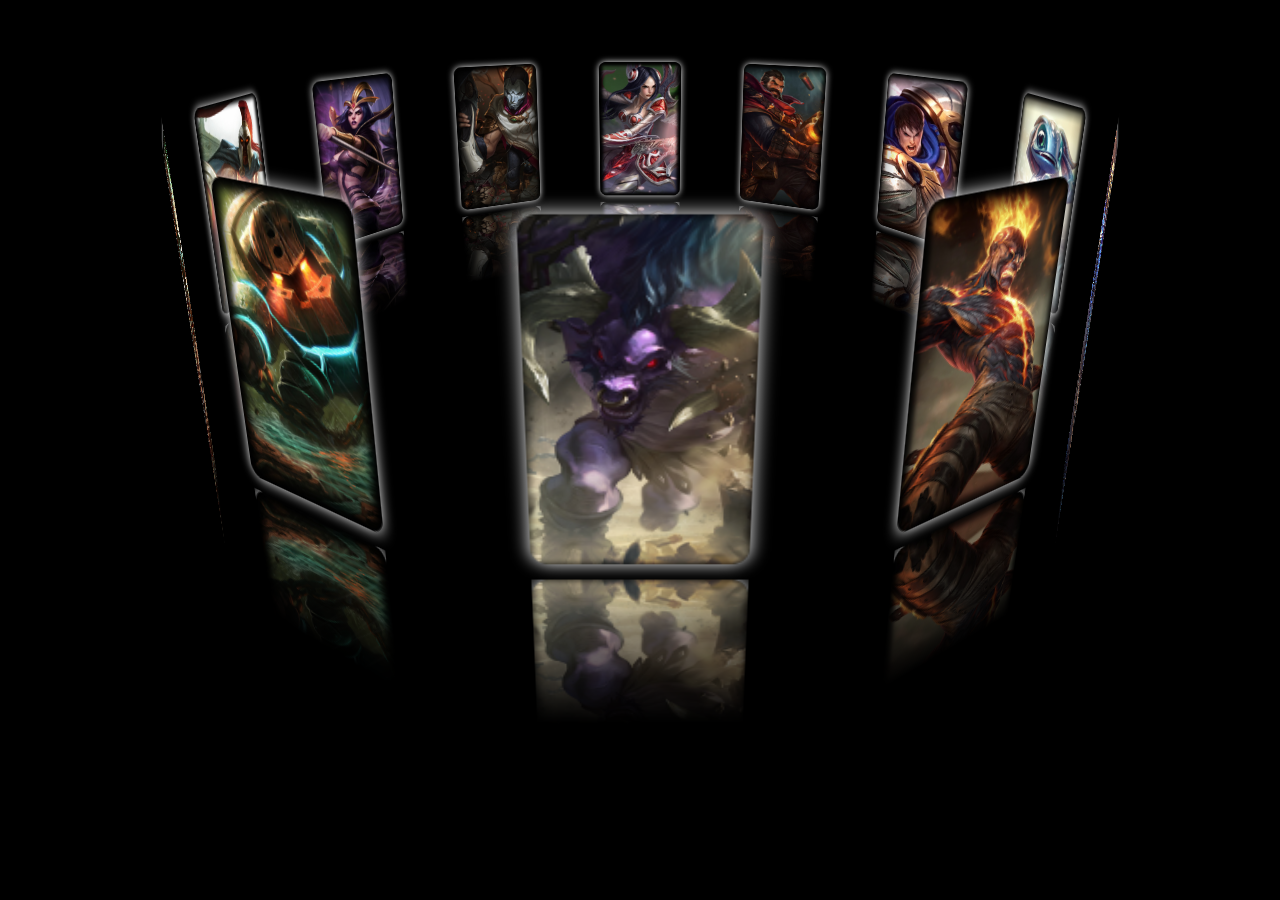
==== commit 1ecf38cb: "new page" ====
--- a/index.html
+++ b/index.html
@@ -1,617 +1,141 @@
-<!DOCTYPE html PUBLIC "-//W3C//DTD XHTML 1.0 Transitional//EN" "http://www.w3.org/TR/xhtml1/DTD/xhtml1-transitional.dtd">
-<html xmlns="http://www.w3.org/1999/xhtml">
+<!DOCTYPE html>
+<html lang="en">
 <head>
-<meta http-equiv="Content-Type" content="text/html; charset=utf-8" />
-<title>无标题文档</title>
-<link href="css/base.css" rel="stylesheet" />
-<style>
-*{font-family:'微软雅黑';}
-/* 顶部导航 */
-.topnav{width:1007px; height:50px; background:#f8f8f8; border-bottom:5px solid #f5a300; margin:0 auto;}
-.topnav .logo{width:104px; height:36px; margin-top:6px; margin-left:14px; border-right:1px solid #ddd; background:url(img/bg.png) no-repeat 0 -5px; text-indent:-999em;}
-.topnav li{line-height:50px; border-right:1px solid #ddd;}
-.topnav .regsiter a{ color:#333; font-size:12px; line-height:50px; padding:0 10px;}
-.topnav .regsiter a em{padding:4px 12px; background:url(img/bg2.png) no-repeat; margin-right:6px;}
-.topnav .regsiter a .one{background-position:-139px 0;}
-.topnav .regsiter a .two{background-position:-189px 0;}
-.topnav .regsiter a .three{background-position:0 -104px;}
-.topnav .service a{color:#4a4a4a; font-size:12px; padding-right:10px; padding-left:26px;}
-.topnav .service a .arrow{padding:0px 13px; background:url(img/bg2.png) no-repeat -200px -142px;}
-/*banner*/
-.banner{width:1007px; height:551px; margin:0 auto; position:relative;}
-.banner .big{width:100%; height:100%;}
-.banner .logo{position:absolute; left:0; top:0;}
-.banner .mainnav{position:absolute; right:0; top:0;}
-.banner .mainnav li{padding:36px 10px 0;}
-.banner .mainnav li a{color:#adb9e0; text-align:center;}
-.banner .mainnav li .p1{ font-size:16px; line-height:16px; margin-bottom:6px;}
-.banner .mainnav li .p2{ font-size:8px; line-height:8px;}
-.banner .mainnav li a:hover{color:#eed2bc;}
-.banner .side{width:33px; height:120px; background:#cc3810; border:1px solid #511b03; color:#fff; font-size:20px; font-weight:bold; text-align:center; line-height:24px; position:absolute; left:0; top:245px;}
-.download{width:1007px; height:110px; margin:0 auto; background:#1b1924;}
-.download .load a{width:100px; height:110px; background:url(img/sprite.jpg) no-repeat;}
-.download .load a.load1{width:216px; margin-left:4px;}
-.download .load a.load1:hover{background-position:0 -110px;}
-.download .load a.load2{background-position:-216px 0;}
-.download .load a.load2:hover{background-position:-216px -110px;}
-.download .load a.load3{background-position:-316px 0;}
-.download .load a.load3:hover{background-position:-316px -110px;}
-.download .load a.load4{background-position:-416px 0;}
-.download .load a.load4:hover{background-position:-416px -110px;}
-.download .load a.load5{background-position:-516px 0;}
-.download .load a.load5:hover{background-position:-516px -110px;}
-.download .come{width:387px; height:110px; background:#271c20;}
-.download .come .new{width:387px; height:48px; background:url(img/2.png) no-repeat center center;padding-top:18px;}
-.download .come .new p{color:#adb9e0; font-size:12px; line-height:12px; margin-bottom:10px; padding-left:110px;}
-.download .come .new p a{color:#f00015;}
-.download .come .attention{width:380px; height:44px; background:url(img/sprite.jpg) no-repeat 0 -220px;}
-.download .come .attention p{color:#adb9e0; font-size:12px; line-height:44px; padding-left:6px;}
-.download .come .attention p .num{color:#f93d1a; text-decoration:underline;}
-.download .come .attention p .add{width:14px; height:14px; background:url(img/sprite.jpg) no-repeat -603px -227px; display:inline-block;}
-.download .come .attention p em{padding-left:40px;}
-.download .come .attention p .lk{padding:13px 16px; background:url(img/sprite.jpg) no-repeat;}
-.download .come .attention p .wx{background-position:-242px -221px;}
-.download .come .attention p .wx:hover{background-position:-398px -221px;}
-.download .come .attention p .wb{background-position:-289px -221px; margin-left:10px;}
-.download .come .attention p .wb:hover{background-position:-442px -221px;}
-.download .come .attention p .tx{background-position:-337px -221px; margin-left:16px;}
-.download .come .attention p .tx:hover{background-position:-486px -221px;}
-/*菜单*/
-.menu{width:1007px; height:470px; background:url(img/bg4.jpg); margin:0 auto;}
-.menu .season{width:616px; height:303px; border:1px solid #443b4f; margin-left:4px; position:relative;}
-.menu .season a img{width:100%; height:100%; border:none;}
-.menu .season .official{width:27px; height:63px; background:url(img/6.png) no-repeat; position:absolute; left:10px; top:10px;}
-.menu .season .official:hover{background:url(img/4.png) no-repeat;}
-.menu .season .media{width:27px; height:63px; background:url(img/7.png) no-repeat; position:absolute; left:10px; top:83px;}
-.menu .season .media:hover{background:url(img/5.png) no-repeat;}
-.menu .news{width:381px; height:303px; border:1px solid #443b4f; background:#322e3f; border-left:none;}
-.menu .news .board{width:95px; height:58px; background:url(img/sprite.jpg) no-repeat; position:relative; background-position:0 -262px;}
-.menu .news .title{width:95px; height:58px; display:block; color:#fff; font-size:12px; font-weight:bold; text-align:center; line-height:58px; position:absolute; left:0; top:0;}
-.menu .news .text{width:381px; height:246px;}
-.menu .news .one .one2{position:absolute; left:0; top:58px; display:none;}
-.menu .news .text h3{width:347px; height:34px; background:url(img/sprite.jpg) no-repeat 0 -378px; margin-top:18px; margin-left:18px; color:#ff391b; font-size:16px; font-weight:bold; text-align:center; line-height:34px;}
-.menu .news .text a{color:#9ca7b8; font-size:12px; line-height:26px; padding-left:24px; padding-right:17px; display:block;}
-.menu .news .text a span{text-align:right; float:right;}
-.menu .news .text a.more{color:#9ca7ca; text-align:right;}
-.menu .news .text a.more em{padding:0 8px; background:url(img/more.jpg) no-repeat;}
-.menu .news .board:hover{background-position:0 -320px;}
-.menu .news .one:hover .one2{display:block;}
-.menu .news .two2{position:absolute; left:-95px; top:58px; display:none;}
-.menu .news .two:hover .two2{display:block;}
-.menu .news .three2{position:absolute; left:-190px; top:58px; display:none;}
-.menu .news .three:hover .three2{display:block;}
-.menu .news .four2{position:absolute; right:-1px; top:58px; display:none;}
-.menu .news .four:hover .four2{display:block;}
-.menu .problem{width:1000px; height:130px; margin-top:32px; margin-left:4px;}
-.menu .problem a{width:242px; height:130px; border:1px solid #433b4f; margin-right:8px; float:left;}
-.menu .problem a img{width:100%; height:100%; border:none;}
-.menu .problem a.last{margin-right:0;}
-/*职业介绍*/
-.intro{width:1007px; height:348px; padding-top:30px; margin:0 auto; background:#1c1a25;}
-.intro .pro{width:650px; height:346px; border:1px solid #433b4f;}
-.intro .pro .title{width:130px; height:59px; position:relative;}
-.intro .pro .title .name{width:130px; height:59px; background:url(img/sprite.jpg) no-repeat; display:block; position:absolute; left:0; top:0;}
-.intro .pro .title .pic{width:650px; height:288px; display:block;}
-.intro .pro .title a img{width:100%; height:100%;}
-.intro .pro .title .one1{background-position:0 -412px;}
-.intro .pro .title .one2{position:absolute; left:0; top:59px; display:none;}
-.intro .pro .one:hover .one1{background-position:0 -470px;}
-.intro .pro .one:hover .one2{display:block;}
-.intro .pro .title .two1{background-position:-130px -412px;}
-.intro .pro .title .two2{position:absolute; left:-130px; top:59px; display:none;}
-.intro .pro .two:hover .two1{background-position:-130px -470px;}
-.intro .pro .two:hover .two2{display:block;}
-.intro .pro .title .three1{background-position:-261px -412px;}
-.intro .pro .title .three2{position:absolute; left:-260px; top:59px; display:none;}
-.intro .pro .three:hover .three1{background-position:-261px -470px;}
-.intro .pro .three:hover .three2{display:block;}
-.intro .pro .title .four1{background-position:-392px -412px;}
-.intro .pro .title .four2{position:absolute; left:-390px; top:59px; display:none;}
-.intro .pro .four:hover .four1{background-position:-392px -470px;}
-.intro .pro .four:hover .four2{display:block;}
-.intro .pro .title .five1{background-position:-523px -412px;}
-.intro .pro .title .five2{position:absolute; right:0; top:59px; display:none;}
-.intro .pro .five:hover .five1{background-position:-523px -470px;}
-.intro .pro .five:hover .five2{display:block;}
-.intro .act{width:322px; height:348px; margin-left:26px;}
-.intro .act h3{color:#f3ca90; font-size:18px; line-height:36px; margin-bottom:10px;}
-.intro .act h3 i{padding:7px 18px; background:url(img/sprite.jpg) no-repeat -628px 0;}
-.intro .act .concern{width:320px; height:150px; border:1px solid #433b4f; position:relative; margin-bottom:10px;}
-.intro .act .concern a img{width:100%; height:100%;}
-.intro .act .concern .mask{width:320px; height:36px; background:#000; opacity:0.5; filter:alpha(opacity=50); position:absolute; left:0; bottom:0;}
-.intro .act .concern .text{width:320px; line-height:36px; font-size:12px; position:absolute; left:0; bottom:0;}
-.intro .act .concern .text i{color:#fff; foont-weight:bold;}
-.intro .act .concern .text em{width:15px; height:15px; background:url(img/14.png) no-repeat; display:inline-block; margin-left:125px;}
-.intro .act .concern .text b{color:#7c97a6;}
-.intro .act .gift{width:290px; height:25px; background:url(img/sprite.jpg) no-repeat 0 -530px; color:#a6b2d8; font-size:12px; line-height:25px; padding-left:30px; margin-bottom:3px;}
-.intro .act .gift i{float:right; margin-right:10px;}
-/*玩家交流*/
-.play{width:1007px; height:798px; padding-top:30px; margin:0 auto; background:url(img/bg3.jpg);}
-.play .left{width:215px; height:798px; margin:0 16px 0 4px;}
-.play .left .short{width:212px; height:184px; border:1px solid #585462; margin-bottom:24px;}
-.play .left .short h4{width:194px; height:40px; margin-left:10px; color:#f3ca90; font-size:16px; text-align:center; line-height:40px; border-bottom:1px solid #605969; margin-bottom:8px;}
-.play .left .short a{width:74px; color:#9587ab; font-size:12px; line-height:34px; margin-left:24px;}
-.play .left .media{width:215px; height:308px;}
-.play .left .media .area{width:205px; height:35px; border:5px solid #322b3c; color:#a295b7; font-size:16px; text-align:center; line-height:35px; display:block;}
-.play .left .media .area i{padding:1px 10px; background:url(img/sprite.jpg) no-repeat -605px -283px;}
-.play .left .survey{width:215px; height:268px; background:url(img/16.jpg) no-repeat; display:block;}
-.play .left .survey:hover{background-position:-215px 0;}
-.play .right{width:768px; height:790px;}
-.play .right .talk{width:424px; height:346px; margin-bottom:42px; margin-right:20px;}
-.play .right .talk h3{width:420px; color:#f3ca90; font-size:20px; line-height:30px; margin-bottom:10px;}
-.play .right .talk h3 i{padding:6px 24px; background:url(img/sprite.jpg) no-repeat -607px -352px;}
-.play .right .talk .box{width:106px; height:48px; position:relative;}
-.play .right .talk .box .name{width:104px; height:46px; border:1px solid #433b4f; display:block; color:#a295b7; font-size:12px; text-align:center; line-height:46px; position:absolute; left:0; top:0; z-index:1;}
-.play .right .talk .box .text{width:423px; height:256px; border:1px solid #433b4f; background:#322b3c;}
-.play .right .talk .box .text .pic{width:105px; height:197px; border:1px solid #433b4f; margin-left:15px; margin-top:23px;}
-.play .right .talk .box .text .word{color:#9587ab; font-size:12px; line-height:26px; margin-left:10px;}
-.play .right .talk .box .text .first{margin-top:20px;}
-.play .right .talk .box .one2{position:absolute; left:0; top:47px; display:none;}
-.play .right .talk .one:hover .one1{border-bottom:1px solid #322b3c; background:#322b3c; color:#fff;}
-.play .right .talk .one:hover .one2{display:block;}
-.play .right .talk .box .two2{position:absolute; left:-106px; top:47px; display:none;}
-.play .right .talk .two:hover .two1{border-bottom:1px solid #322b3c; background:#322b3c; color:#fff;}
-.play .right .talk .two:hover .two2{display:block;}
-.play .right .talk .box .three2{position:absolute; left:-212px; top:47px; display:none;}
-.play .right .talk .three:hover .three1{border-bottom:1px solid #322b3c; background:#322b3c; color:#fff;}
-.play .right .talk .three:hover .three2{display:block;}
-.play .right .talk .four{width:106px; height:48px; color:#9589a9; font-size:12px; text-align:center; line-height:46px;}
-.play .right .talk .four em{width:13px; height:13px; margin-top:17px; margin-left:20px; background:url(img/more.jpg) no-repeat;}
-.play .right .data{width:320px; height:345px; margin-bottom:42px;}
-.play .right .data h3{width:420px; color:#f3ca90; font-size:20px; line-height:30px; margin-bottom:10px;}
-.play .right .data h3 i{padding:6px 20px; background:url(img/sprite.jpg) no-repeat -628px -42px;}
-.play .right .data .game{width:300px; height:302px; background:#26212d; border:1px solid #594f67; padding-left:18px;}
-.play .right .data .game .one{width:286px; height:42px; border-bottom:1px dashed #594f67; padding-top:16px;}
-.play .right .data .game .one .p1{ color:#fff; font-size:12px; padding:0 6px; line-height:26px; margin-bottom:16px; background:#594f67;}
-.play .right .data .game .one .p2{width:190px; line-height:26px;}
-.play .right .data .game .one .p2 a{color:#9587ab;}
-.play .right .data .game .last{border-bottom:none;}
-.play .right .data .game .site{width:279px; height:39px; border:3px solid #4b3f5c; display:block; color:#b1a1ca; font-size:22px; font-weight:bold; text-align:center; line-height:40px;}
-.play .right .sina{width:424px; height:346px; margin-right:20px;}
-.play .right .sina h3{width:420px; color:#f3ca90; font-size:20px; line-height:30px; margin-bottom:10px;}
-.play .right .sina h3 i{padding:6px 24px; background:url(img/sprite.jpg) no-repeat -614px -382px;}
-.play .right .sina .box{width:106px; height:48px; position:relative;}
-.play .right .sina .box .name{width:104px; height:46px; border:1px solid #433b4f; display:block; color:#a295b7; font-size:12px; text-align:center; line-height:46px; position:absolute; left:0; top:0; z-index:1;}
-.play .right .sina .box .text{width:423px; height:256px; border:1px solid #433b4f; background:#322b3c;}
-.play .right .sina .box .text .pic{width:105px; height:197px; border:1px solid #433b4f; margin-left:15px; margin-top:23px;}
-.play .right .sina .box .text .word{color:#9587ab; font-size:12px; line-height:26px; margin-left:10px;}
-.play .right .sina .box .text .first{margin-top:20px;}
-.play .right .sina .box .one2{position:absolute; left:0; top:47px; display:none;}
-.play .right .sina .one:hover .one1{border-bottom:1px solid #322b3c; background:#322b3c; color:#fff;}
-.play .right .sina .one:hover .one2{display:block;}
-.play .right .sina .box .two2{position:absolute; left:-106px; top:47px; display:none;}
-.play .right .sina .two:hover .two1{border-bottom:1px solid #322b3c; background:#322b3c; color:#fff;}
-.play .right .sina .two:hover .two2{display:block;}
-.play .right .sina .box .three2{position:absolute; left:-212px; top:47px; display:none;}
-.play .right .sina .three:hover .three1{border-bottom:1px solid #322b3c; background:#322b3c; color:#fff;}
-.play .right .sina .three:hover .three2{display:block;}
-.play .right .sina .four{width:106px; height:48px; color:#9589a9; font-size:12px; text-align:center; line-height:46px;}
-.play .right .sina .four em{width:13px; height:13px; margin-top:17px; margin-left:20px; background:url(img/more.jpg) no-repeat;}
-.play .right .view{width:320px; height:345px; margin-bottom:42px;}
-.play .right .view h3{width:420px; color:#f3ca90; font-size:20px; line-height:30px; margin-bottom:10px;}
-.play .right .view h3 i{padding:6px 20px; background:url(img/sprite.jpg) no-repeat -623px -80px;}
-.play .right .view .box{width:106px; height:48px; position:relative;}
-.play .right .view .box .name{width:104px; height:46px; border:1px solid #433b4f; display:block; color:#a295b7; font-size:12px; text-align:center; line-height:46px; position:absolute; left:0; top:0; z-index:1;}
-.play .right .view .box .text{width:320px; height:256px; border:1px solid #433b4f; background:#322b3c;}
-.play .right .view .box .text .pic1{width:137px; height:90px; margin-left:12px; margin-top:23px;}
-.play .right .view .box .text .pic2{width:137px; height:90px; margin-left:22px; margin-top:23px;}
-.play .right .view .box .text .word{color:#9587ab; font-size:12px; line-height:26px; margin-left:10px;}
-.play .right .view .box .text .first{margin-top:20px;}
-.play .right .view .box .one2{position:absolute; left:0; top:47px; display:none;}
-.play .right .view .one:hover .one1{border-bottom:1px solid #322b3c; background:#322b3c; color:#fff;}
-.play .right .view .one:hover .one2{display:block;}
-.play .right .view .box .two2{position:absolute; left:-106px; top:47px; display:none;}
-.play .right .view .two:hover .two1{border-bottom:1px solid #322b3c; background:#322b3c; color:#fff;}
-.play .right .view .two:hover .two2{display:block;}
-.play .right .view .four{width:106px; height:48px; color:#9589a9; font-size:12px; text-align:center; line-height:46px;}
-.play .right .view .four em{width:13px; height:13px; margin-top:17px; margin-left:20px; background:url(img/more.jpg) no-repeat;}
-/*尾部*/
-.footer{width:1007px; height:130px; margin:0 auto; background:url(img/bg3.jpg); border-bottom:5px solid #8d91c7;}
-.footer .head{width:893px; height:30px; margin:0 auto 10px; background:url(img/23.jpg) no-repeat; color:#9587ab; font-size:16px; text-align:center; line-height:30px;}
-.footer .text{color:#615770; font-size:16px; text-align:center; line-height:30px;}
-/*版权*/
-.copy{width:761px; height:74px; margin:0 auto; padding-top:26px; padding-left:246px; background:url(img/24.png) no-repeat #181818; color:#535353;}
-.copy .one,.copy .one a{color:#535353; line-height:24px;}
-.copy .two{color:#767676; line-height:24px;}
-</style>
+    <meta charset="UTF-8">
+    <title>Title</title>
+    <style>
+        *{
+            margin: 0;
+            padding: 0;
+            list-style: none;
+        }
+        body{
+            background:#000;
+        }
+        html{
+            overflow: hidden;
+        }
+        ul{
+            position: relative;
+            width: 120px;
+            height: 200px;
+            margin: 100px auto;
+            transform-style:preserve-3d;
+            transform:perspective(800px) rotateX(-15deg) rotateY(0deg);
+        }
+        li{
+            position: absolute;
+            left: 0;
+            top: 0;
+            width: 100%;
+            height: 100%;
+            box-shadow:0 0 10px #fff;
+            border-radius:10px;
+            overflow: hidden;
+            transition:1s all ease;
+            transform:rotateY(0deg) translateZ(0px);
+            -webkit-box-reflect:below 10px -webkit-linear-gradient(rgba(0,0,0,0) 50%,rgba(0,0,0,1));
+        }
+        li img{
+            width: 100%;
+            height: 100%;
+        }
+    </style>
+    <script>
+        window.onload=function(){
+            var aLi=document.querySelectorAll('li');
+            var oUl=document.querySelector('#ul1');
+            for(var i=0; i<aLi.length; i++){
+                aLi[i].style.transition='1s all ease '+200*(aLi.length-i)+'ms';
+                aLi[i].style.transform='rotateY('+360/aLi.length*i+'deg) translateZ(400px)'
+            }
+            var speedX=0;
+            var speedY=0;
+            var lastX=0;
+            var lastY=0;
+            var x=150;
+            var y=0;
+            var timer=null;
+            document.onmousedown=function(ev){
+                clearMove();
+                var disX=ev.clientX-y;
+                var disY=ev.clientY-x;
+                document.onmousemove=function(ev){
+                    y=ev.clientX-disX;
+                    x=ev.clientY-disY;
+                    if(x>600){
+                        x=600;
+                    }else if(x<-600){
+                        x=-600;
+                    }
+                    oUl.style.transform='perspective(800px) rotateX('+-x/10+'deg) rotateY('+y/10+'deg)';
+                    speedX=x-lastX;
+                    speedY=y-lastY;
+                    lastX=x;
+                    lastY=y;
+                    setOpt();
+                };
+                document.onmouseup=function(){
+                    document.onmousemove=null;
+                    document.onmouseup=null;
+
+                    clearInterval(timer);
+                    timer=setInterval(function(){
+                        x+=speedX;
+                        y+=speedY;
+                        speedX*=0.8;
+                        speedY*=0.8;
+                        if(Math.abs(speedX)<1)speedX=0;
+                        if(Math.abs(speedY)<1)speedY=0;
+                        if(speedX==0 && speedY==0)clearInterval(timer);
+                        oUl.style.transform='perspective(800px) rotateX('+-x/10+'deg) rotateY('+y/10+'deg)';
+                    },30);
+                };
+                return false;
+            };
+            aLi[0].addEventListener('transitionend',function(){
+                setMove();
+                setOpt();
+            },false);
+            function setMove(){
+                for(var i=0; i<aLi.length; i++){
+                    aLi[i].style.transition='1s all ease';
+                }
+            }
+            function clearMove(){
+                for(var i=0; i<aLi.length; i++){
+                    aLi[i].style.transition='none';
+                }
+            }
+            function setOpt(){
+                for(var i=0; i<aLi.length; i++){
+                    var d=Math.abs(360/aLi.length*i+y/10)%360;
+                    if(d>180){
+                        d=360-d;
+                    }
+                    d=(180-d)/180;
+                    if(d<0.3) d=0.3;
+                    aLi[i].style.opacity=d;
+                }
+            }
+        };
+
+    </script>
 </head>
-
 <body>
-<!--顶部导航-->
-<div class="topnav clearfix">
-	<a href="#" class="logo fl">畅游</a>
-    <ul class="fr">
-    	<li class="fl regsiter">
-        	<a href="#" class="fl"><em class="one"></em>注册</a>
-            <a href="#" class="fl"><em class="two"></em>充值</a>
-            <a href="#" class="fl"><em class="three"></em>畅游+</a>
-        </li>
-        <li class="fl service">
-        	<a href="#">客服<i class="arrow"></i></a>
-        </li>
-        <li class="fl service">
-        	<a href="#">畅游全服务<i class="arrow"></i></a>
-        </li>
-        <li class="fl service">
-        	<a href="#">畅游全游戏<i class="arrow"></i></a>
-        </li>
-    </ul>
-</div>
-<!--banner-->
-<div class="banner">
-	<img class="big" src="img/1.jpg" />
-    <a href="#" class="logo"><img src="img/logo.gif" /></a>
-    <ul class="mainnav clearfix">
-    	<li class="fl">
-        	<a href="#">
-        	<p class="p1">首页</p>
-            <p class="p2">HOME</p>
-            </a>
-        </li>
-        <li class="fl"><a href="#">
-        	<p class="p1">新闻公告</p>
-            <p class="p2">NEWS</p></a>
-        </li>
-        <li class="fl"><a href="#">
-        	<p class="p1">游戏特色</p>
-            <p class="p2">FEATURES</p></a>
-        </li>
-        <li class="fl"><a href="#">
-        	<p class="p1">新手指南</p>
-            <p class="p2">NEWBIE</p></a>
-        </li>
-        <li class="fl"><a href="#">
-        	<p class="p1">游戏下载</p>
-            <p class="p2">DOWNLOAD</p></a>
-        </li>
-        <li class="fl"><a href="#">
-        	<p class="p1">活动专区</p>
-            <p class="p2">ACTIVITY</p></a>
-        </li>
-        <li class="fl"><a href="#">
-        	<p class="p1">视觉欣赏</p>
-            <p class="p2">VIDEO&PICTURE</p></a>
-        </li>
-        <li class="fl"><a href="#">
-        	<p class="p1">玩家互动</p>
-            <p class="p2">INTERACTION</p></a>
-        </li>
-        <li class="fl"><a href="#">
-        	<p class="p1">客户服务</p>
-            <p class="p2">SERVICE</p></a>
-        </li>
-    </ul>
-    <a href="#" class="side">点赞赢豪礼</a>
-</div>
-<div class="download clearfix">
-	<div class="load fl">
-        <a href="#" class="fl load1"></a>
-        <a href="#" class="fl load2"></a>
-        <a href="#" class="fl load3"></a>
-        <a href="#" class="fl load4"></a>
-        <a href="#" class="fl load5"></a>
-    </div>
-    <div class="come fl">
-    	<div class="new">
-        	<p>电信一区<a href="#">【元素殿堂】</a>欢迎进驻！</p>
-            <p>网通一区<a href="#">【雷霆之怒】</a>欢迎进驻！</p>
-        </div>
-        <div class="attention">
-        	<p>距您上次访问有<a href="#" class="num">200</a>条更新
-            	<a href="#" class="add"></a>
-            	<em>关注：</em>
-                <a href="#" class="lk wx"></a>
-                <a href="#" class="lk wb"></a>
-                <a href="#" class="lk tx"></a>
-            </p>
-        </div>
-    </div>
-</div>
-<!--菜单-->
-<div class="menu clearfix">
-	<div class="season fl">
-    	<a href="#"><img src="img/3.jpg" /></a>
-        <a href="#" class="official"></a>
-        <a href="#" class="media"></a>
-    </div>
-    <div class="news fl">
-    	<div class="board one fl">
-    		<a href="#" class="title">综合</a>
-            <div class="text one2">
-            	<h3>4月8日大版开启 新职业术士魔神天降</h3>
-                <a href="#">【综合】两大满级副本特色解密 终极多张设计曝光曝光 <span>03/24</span></a>
-                <a href="#">【综合】两大满级副本特色解密 终极boss曝光 <span>03/24</span></a>
-                <a href="#">【综合】解密术士进化史级副本特色解密 终极boss曝光 <span>03/24</span></a>
-                <a href="#">【综合】两大满级副本特色解密 终极boss曝光 <span>03/24</span></a>
-                <a href="#">【综合】两大满级副本特色解密 终极boss曝光 <span>03/24</span></a>
-                <a href="#">【综合】解密术士进化史 终极boss曝光 <span>03/24</span></a>
-                <a href="#" class="more"><em></em>更多信息></a>
-            </div>
-        </div>
-        <div class="board two fl">
-    		<a href="#" class="title">新闻</a>
-            <div class="text two2">
-            	<h3>解密术士进化史 多张设计曝光</h3>
-                <a href="#">【新闻】PVP激斗时代 终极boss曝光 <span>03/24</span></a>
-                <a href="#">【新闻】两大满级副本特色解密 终极boss曝光 <span>03/24</span></a>
-                <a href="#">【新闻】两大满级副本特色解密 终极boss曝光 <span>03/24</span></a>
-                <a href="#">【新闻】PVP激斗时代 终极boss曝光 <span>03/24</span></a>
-                <a href="#">【新闻】两大满级副本特色解密 终极boss曝光 <span>03/24</span></a>
-                <a href="#">【新闻】PVP激斗时代 终极boss曝光 <span>03/24</span></a>
-                <a href="#" class="more"><em></em>更多信息></a>
-            </div>
-        </div>
-        <div class="board three fl">
-    		<a href="#" class="title">公告</a>
-            <div class="text three2">
-            	<h3>竞技场上线 进入PVP激斗时代</h3>
-                <a href="#">【公告】大神手绘同人图放大送 终极boss曝光 <span>03/24</span></a>
-                <a href="#">【公告】两大满级副本特色解密 终极boss曝光 <span>03/24</span></a>
-                <a href="#">【公告】大神手绘同人图放大送 终极boss曝光 <span>03/24</span></a>
-                <a href="#">【公告】两大满级副本特色解密 终极boss曝光 <span>03/24</span></a>
-                <a href="#">【公告】大神手绘同人图放大送 终极boss曝光 <span>03/24</span></a>
-                <a href="#">【公告】两大满级副本特色解密 终极boss曝光 <span>03/24</span></a>
-                <a href="#" class="more"><em></em>更多信息></a>
-            </div>
-        </div>
-        <div class="board four fl">
-    		<a href="#" class="title">媒体</a>
-            <div class="text four2">
-            	<h3>萌属性报表 大神手绘同人图放大送</h3>
-                <a href="#">【媒体】两大满级副本特色解密 终极boss曝光 <span>03/24</span></a>
-                <a href="#">【媒体】解密术士进化史 终极boss曝光 <span>03/24</span></a>
-                <a href="#">【媒体】两大满级副本特色解密 终极boss曝光 <span>03/24</span></a>
-                <a href="#">【媒体】解密术士进化史 终极boss曝光 <span>03/24</span></a>
-                <a href="#">【媒体】两大满级副本特色解密 终极boss曝光 <span>03/24</span></a>
-                <a href="#">【媒体】解密术士进化史 终极boss曝光 <span>03/24</span></a>
-                <a href="#" class="more"><em></em>更多信息></a>
-            </div>
-        </div>
-    </div>
-    <div class="problem fl">
-    	<a href="#"><img src="img/8.jpg" /></a>
-        <a href="#"><img src="img/9.jpg" /></a>
-        <a href="#"><img src="img/10.jpg" /></a>
-        <a href="#" class="last"><img src="img/11.jpg" /></a>
-    </div>
-</div>
-<!--职业介绍-->
-<div class="intro clearfix">
-	<div class="pro fl">
-    	<div class="title one fl">
-        	<a href="#" class="name one1"></a>
-            <a href="#" class="pic one2"><img src="img/12.jpg" /></a>
-        </div>
-        <div class="title two fl">
-        	<a href="#" class="name two1"></a>
-            <a href="#" class="pic two2"><img src="img/3.jpg" /></a>
-        </div>
-        <div class="title three fl">
-        	<a href="#" class="name three1"></a>
-            <a href="#" class="pic three2"><img src="img/12.jpg" /></a>
-        </div>
-        <div class="title four fl">
-        	<a href="#" class="name four1"></a>
-            <a href="#" class="pic four2"><img src="img/3.jpg" /></a>
-        </div>
-        <div class="title five fl">
-        	<a href="#" class="name five1"></a>
-            <a href="#" class="pic five2"><img src="img/12.jpg" /></a>
-        </div>
-    </div>
-    <div class="act fl">
-    	<h3><i></i>活动中心</h3>
-        <div class="concern">
-        	<a href="#"><img src="img/13.jpg" /></a>
-            <div class="mask"></div>
-            <p class="text">
-                <i>女武神的秘宝</i>
-                <em></em> 
-                <b>共7294712人关注</b>
-            </p>
-        </div>
-        <p class="gift clearfix">神谕者的成长礼<i>进行中</i></p>
-        <p class="gift clearfix">每日登陆有惊喜<i>进行中</i></p>
-        <p class="gift clearfix">绑定畅游加，送十个背包<i>进行中</i></p>
-        <p class="gift clearfix">神谕者的成长礼<i>进行中</i></p>
-        <p class="gift clearfix">下载手机客户端，畅想移动互联<i>进行中</i></p>
-    </div>
-</div>
-<!--玩家交流-->
-<div class="play clearfix">
-	<div class="left fl">
-    	<div class="short clearfix">
-        	<h4 class="fl">快捷入口</h4>
-            <a href="#" class="fl">·账号管理</a>
-            <a href="#" class="fl">·加速器下载</a>
-            <a href="#" class="fl">·客户端FAQ</a>
-            <a href="#" class="fl">·用户中心</a>
-            <a href="#" class="fl">·畅游知道</a>
-            <a href="#" class="fl">·账号安全</a>
-            <a href="#" class="fl">·客户端FAQ</a>
-            <a href="#" class="fl">·客户端FAQ</a>
-        </div>
-        <div class="media">
-        	<a href="#"><img src="img/15.jpg" /></a>
-            <a href="#" class="area">媒体合作专区<i></i></a>
-        </div>
-        <a href="#" class="survey"></a>
-    </div>
-    <div class="right fl">
-    	<div class="talk fl">
-        	<h3 class="fl"><i></i>玩家交流</h3>
-            <div class="box one fl">
-            	<a href="#" class="name one1">玩家攻略</a>
-                <div class="text one2 clearfix">
-                	<a href="#" class="pic fl"><img src="img/17.jpg" /></a>
-                    <a href="#" class="word first fl">·生活技能之烹饪技能详细解读</a>
-                    <a href="#" class="word fl">·灵魂回响生活技能玩法介绍（一）</a>
-                    <a href="#" class="word fl">·生活技能之烹饪技能详细解读</a>
-                    <a href="#" class="word fl">·独家攻略！灵魂回响效率冲级攻略</a>
-                    <a href="#" class="word fl">·灵魂回响生活技能玩法介绍（二）</a>
-                    <a href="#" class="word fl">·屌丝逆袭 大神成长计划开启</a>
-                    <a href="#" class="word fl">·生活技能之烹饪技能详细解读</a>
-                    <a href="#" class="word fl">·灵魂回响生活技能玩法介绍（一）</a>
-                </div>
-            </div>
-            <div class="box two fl">
-            	<a href="#" class="name two1">论坛热帖</a>
-                <div class="text two2 clearfix">
-                	<a href="#" class="pic fl"><img src="img/18.jpg" /></a>
-                    <a href="#" class="word first fl">·灵魂回响生活技能玩法介绍（二）</a>
-                    <a href="#" class="word fl">·屌丝逆袭 大神成长计划开启</a>
-                    <a href="#" class="word fl">·生活技能之烹饪技能详细解读</a>
-                    <a href="#" class="word fl">·独家攻略！灵魂回响效率冲级攻略</a>
-                    <a href="#" class="word fl">·独家攻略！灵魂回响效率冲级攻略</a>
-                    <a href="#" class="word fl">·屌丝逆袭 大神成长计划开启</a>
-                    <a href="#" class="word fl">·生活技能之烹饪技能详细解读</a>
-                    <a href="#" class="word fl">·灵魂回响生活技能玩法介绍（一）</a>
-                </div>
-            </div>
-            <div class="box three fl">
-            	<a href="#" class="name three1">社区精华</a>
-                <div class="text three2 clearfix">
-                	<a href="#" class="pic fl"><img src="img/17.jpg" /></a>
-                    <a href="#" class="word first fl">·屌丝逆袭 大神成长计划开启</a>
-                    <a href="#" class="word fl">·独家攻略！灵魂回响效率冲级攻略</a>
-                    <a href="#" class="word fl">·生活技能之烹饪技能详细解读</a>
-                    <a href="#" class="word fl">·独家攻略！灵魂回响效率冲级攻略</a>
-                    <a href="#" class="word fl">·灵魂回响生活技能玩法介绍（二）</a>
-                    <a href="#" class="word fl">·屌丝逆袭 大神成长计划开启</a>
-                    <a href="#" class="word fl">·生活技能之烹饪技能详细解读</a>
-                    <a href="#" class="word fl">·独家攻略！灵魂回响效率冲级攻略</a>
-                </div>
-            </div>
-            <a href="#" class="four fl">
-            	<em class="fl"></em>更多信息>
-            </a>
-        </div>
-        <div class="data fl">
-        	<h3 class="fl"><i></i>游戏资料</h3>
-            <div class="game fl">
-            	<div class="one clearfix">
-                	<p class="fl p1">新手入门</p>
-                    <p class="fr p2">
-                        <a href="#" class="fl">注册账号|</a>
-                        <a href="#" class="fl">下载游戏|</a>
-                        <a href="#" class="fl">登录游戏</a>
-                    </p>
-                </div>
-                <div class="one clearfix">
-                	<p class="fl p1">职业介绍</p>
-                    <p class="fr p2">
-                        <a href="#" class="fl">刺客|</a>
-                        <a href="#" class="fl">神射手|</a>
-                        <a href="#" class="fl">守护者|</a>
-                        <a href="#" class="fl">魔法师</a>
-                    </p>
-                </div>
-                <div class="one clearfix">
-                	<p class="fl p1">旅行者日记</p>
-                    <p class="fr p2">
-                        <a href="#" class="fl">累半死|</a>
-                        <a href="#" class="fl">福尔吐司|</a>
-                        <a href="#" class="fl">和利亚纳</a>
-                    </p>
-                </div>
-                <div class="one last clearfix">
-                	<p class="fl p1">神谕者指引</p>
-                    <p class="fr p2">
-                        <a href="#" class="fl">1-19级|</a>
-                        <a href="#" class="fl">20-39级|</a>
-                        <a href="#" class="fl">40-49级</a>
-                    </p>
-                </div>
-                <a href="#" class="site">进入资料站</a>
-            </div>
-        </div>
-        <div class="sina fl">
-        	<h3 class="fl"><i></i>媒体专区</h3>
-            <div class="box one fl">
-            	<a href="#" class="name one1">17173</a>
-                <div class="text one2 clearfix">
-                	<a href="#" class="pic fl"><img src="img/17.jpg" /></a>
-                    <a href="#" class="word first fl">·生活技能之烹饪技能详细解读</a>
-                    <a href="#" class="word fl">·灵魂回响生活技能玩法介绍（一）</a>
-                    <a href="#" class="word fl">·生活技能之烹饪技能详细解读</a>
-                    <a href="#" class="word fl">·独家攻略！灵魂回响效率冲级攻略</a>
-                    <a href="#" class="word fl">·灵魂回响生活技能玩法介绍（二）</a>
-                    <a href="#" class="word fl">·屌丝逆袭 大神成长计划开启</a>
-                    <a href="#" class="word fl">·生活技能之烹饪技能详细解读</a>
-                    <a href="#" class="word fl">·灵魂回响生活技能玩法介绍（一）</a>
-                </div>
-            </div>
-            <div class="box two fl">
-            	<a href="#" class="name two1">新浪爱问</a>
-                <div class="text two2 clearfix">
-                	<a href="#" class="pic fl"><img src="img/18.jpg" /></a>
-                    <a href="#" class="word first fl">·灵魂回响生活技能玩法介绍（二）</a>
-                    <a href="#" class="word fl">·屌丝逆袭 大神成长计划开启</a>
-                    <a href="#" class="word fl">·生活技能之烹饪技能详细解读</a>
-                    <a href="#" class="word fl">·独家攻略！灵魂回响效率冲级攻略</a>
-                    <a href="#" class="word fl">·独家攻略！灵魂回响效率冲级攻略</a>
-                    <a href="#" class="word fl">·屌丝逆袭 大神成长计划开启</a>
-                    <a href="#" class="word fl">·生活技能之烹饪技能详细解读</a>
-                    <a href="#" class="word fl">·灵魂回响生活技能玩法介绍（一）</a>
-                </div>
-            </div>
-            <div class="box three fl">
-            	<a href="#" class="name three1">太平洋游戏</a>
-                <div class="text three2 clearfix">
-                	<a href="#" class="pic fl"><img src="img/17.jpg" /></a>
-                    <a href="#" class="word first fl">·屌丝逆袭 大神成长计划开启</a>
-                    <a href="#" class="word fl">·独家攻略！灵魂回响效率冲级攻略</a>
-                    <a href="#" class="word fl">·生活技能之烹饪技能详细解读</a>
-                    <a href="#" class="word fl">·独家攻略！灵魂回响效率冲级攻略</a>
-                    <a href="#" class="word fl">·灵魂回响生活技能玩法介绍（二）</a>
-                    <a href="#" class="word fl">·屌丝逆袭 大神成长计划开启</a>
-                    <a href="#" class="word fl">·生活技能之烹饪技能详细解读</a>
-                    <a href="#" class="word fl">·独家攻略！灵魂回响效率冲级攻略</a>
-                </div>
-            </div>
-            <a href="#" class="four fl">
-            	<em class="fl"></em>更多信息>
-            </a>
-        </div>
-        <div class="view fl">
-        	<h3 class="fl"><i></i>视觉欣赏</h3>
-            <div class="box one fl">
-            	<a href="#" class="name one1">游戏视频</a>
-                <div class="text one2 clearfix">
-                	<a href="#" class="pic1 fl"><img src="img/19.jpg" /></a>
-                    <a href="#" class="pic2 fl"><img src="img/20.jpg" /></a>
-                    <a href="#" class="pic1 fl"><img src="img/21.jpg" /></a>
-                    <a href="#" class="pic2 fl"><img src="img/22.jpg" /></a>
-                </div>
-            </div>
-            <div class="box two fl">
-            	<a href="#" class="name two1">游戏截图</a>
-                <div class="text two2 clearfix">
-                	<a href="#" class="pic1 fl"><img src="img/21.jpg" /></a>
-                    <a href="#" class="pic2 fl"><img src="img/19.jpg" /></a>
-                    <a href="#" class="pic1 fl"><img src="img/22.jpg" /></a>
-                    <a href="#" class="pic2 fl"><img src="img/20.jpg" /></a>
-                </div>
-            </div>
-            <a href="#" class="four fl">
-            	<em class="fl"></em>更多信息>
-            </a>
-        </div>
-        </div>
-    </div>
-</div>
-<!--尾部-->
-<div class="footer">
-	<p class="head">健康游戏公告</p>
-    <p class="text">抵制不良游戏，拒绝盗版游戏。抵制不良游戏，拒绝盗版游戏。抵制不良游戏，拒绝盗版游戏。抵制不良游戏，拒绝盗版游戏。<br/>本游戏适合18周岁以上的成年人用户，未满18周岁的未成年用户请在家长监督下进行游戏。</p>
-</div>
-<!--版权-->
-<div class="copy">
-	<p class="one">
-    北京畅游时代数码技术有限公司版权所有COPYRIGHT©2011.	CHANGYOU.COM LIMITED.ALL RIGHT RESERVED.
-    <a href="#">法律声明</a>|<a href="#">联系我们</a>
-    </p>
-    <p class="two">京网文[2011]0260-093号 | 京ICP证：070525号</p>
-</div>
+<ul id="ul1" class="ul1">
+    <li><img src="img/1.jpg"></li>
+    <li><img src="img/2.jpg"></li>
+    <li><img src="img/3.jpg"></li>
+    <li><img src="img/4.jpg"></li>
+    <li><img src="img/5.jpg"></li>
+    <li><img src="img/6.jpg"></li>
+    <li><img src="img/7.jpg"></li>
+    <li><img src="img/8.jpg"></li>
+    <li><img src="img/9.jpg"></li>
+    <li><img src="img/10.jpg"></li>
+    <li><img src="img/11.jpg"></li>
+    <li><img src="img/12.jpg"></li>
+</ul>
 </body>
-</html>
+</html>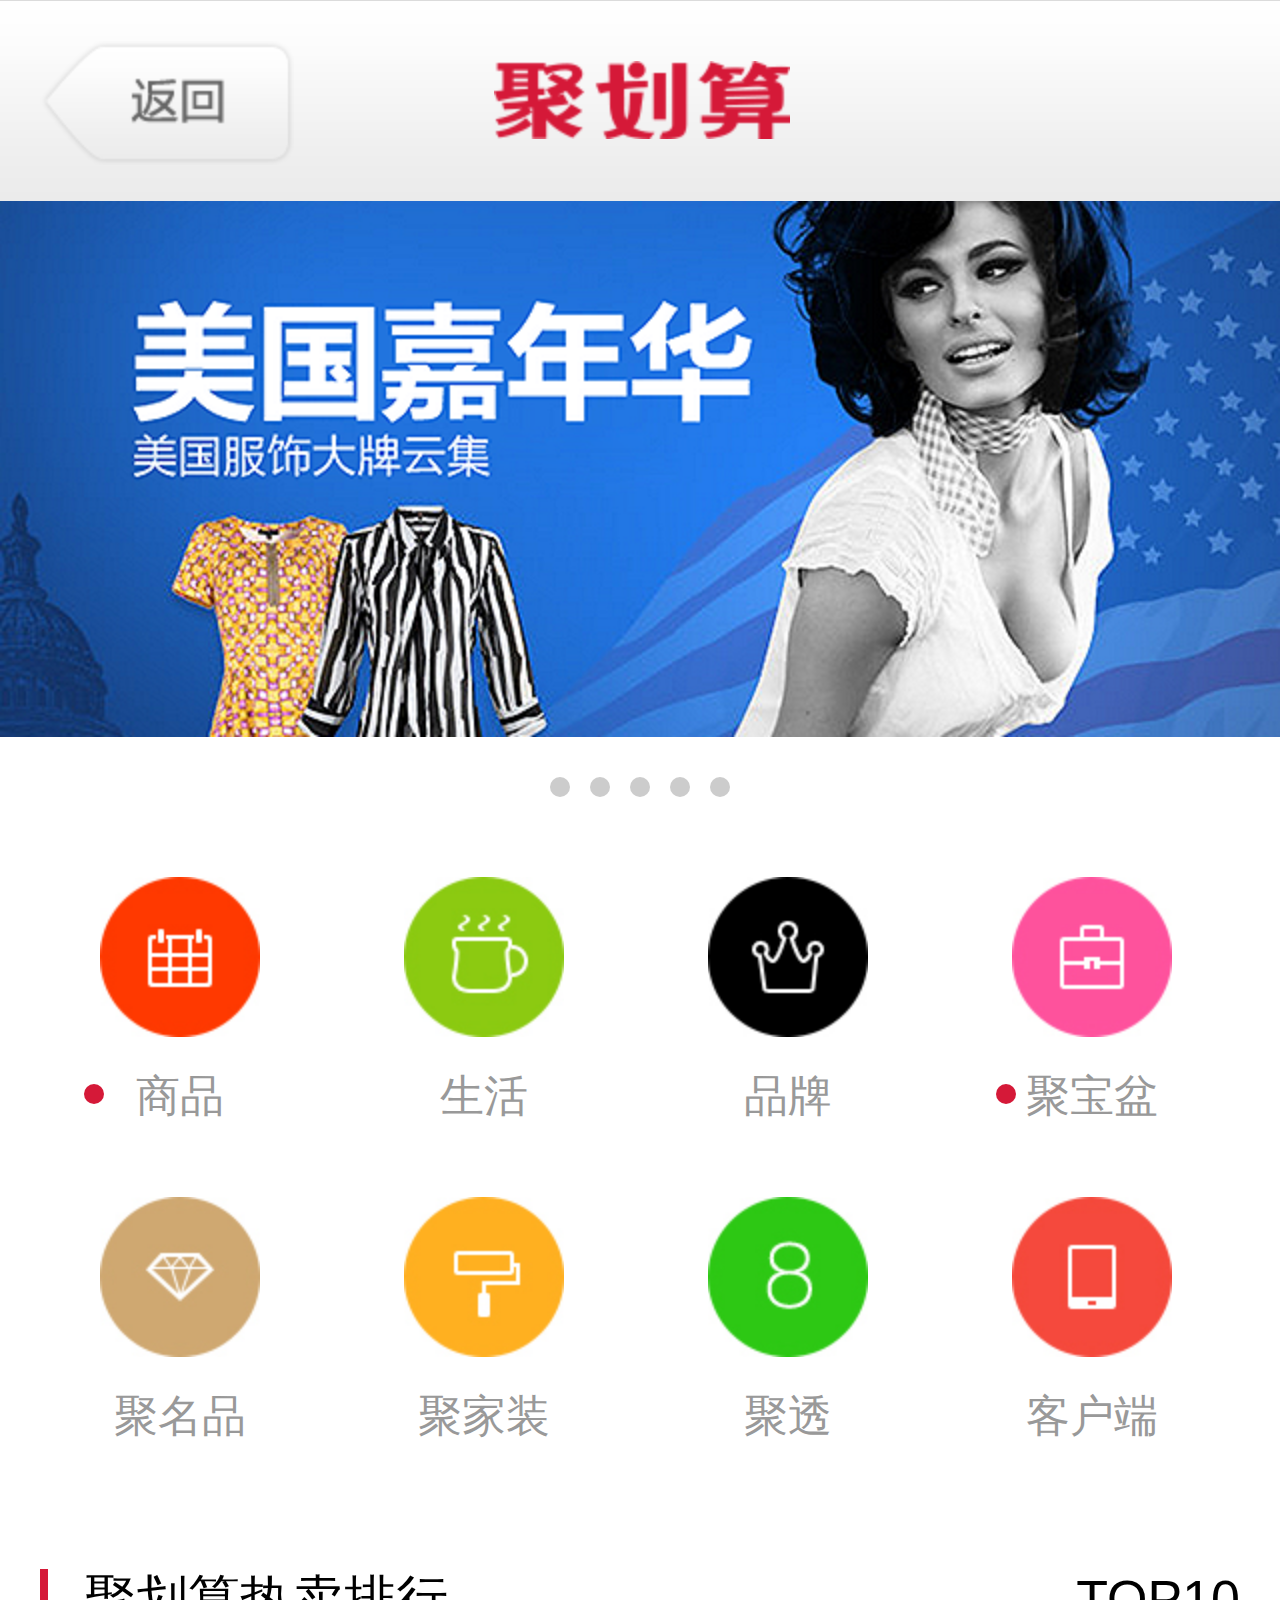
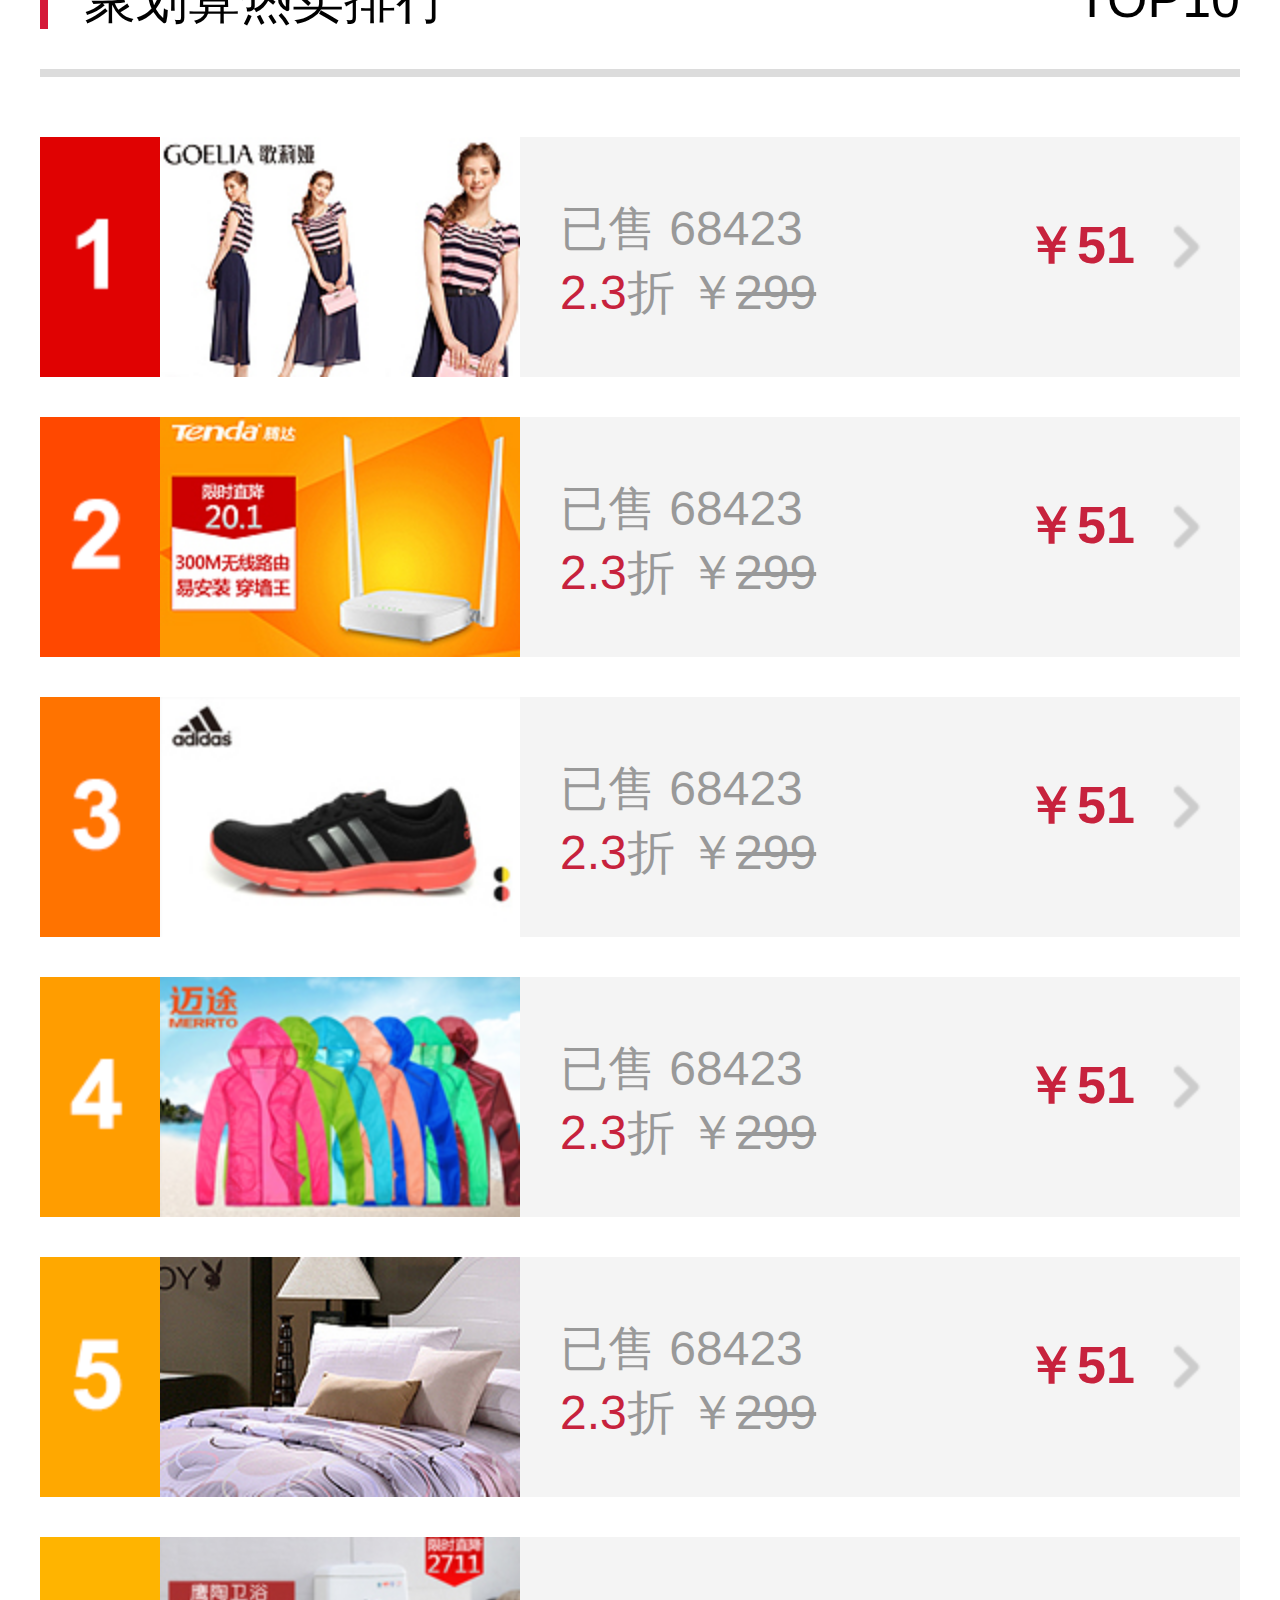
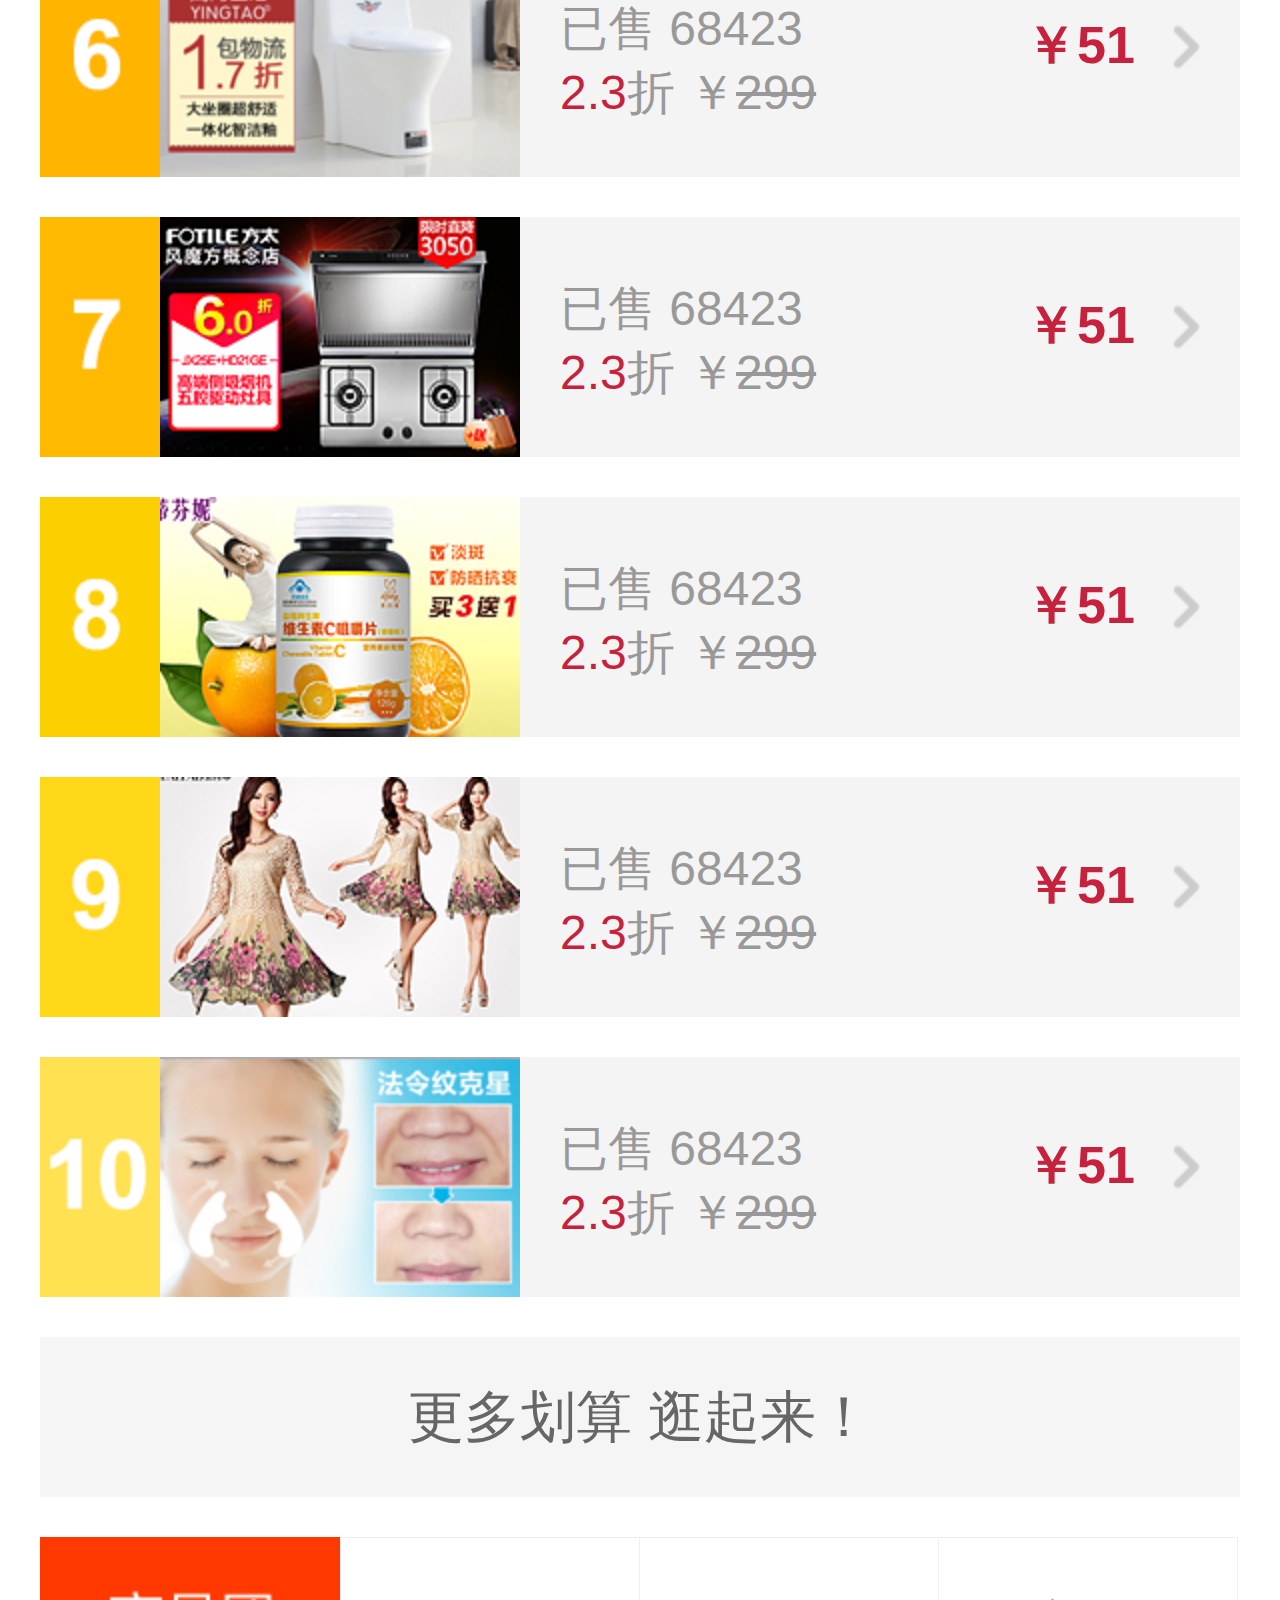
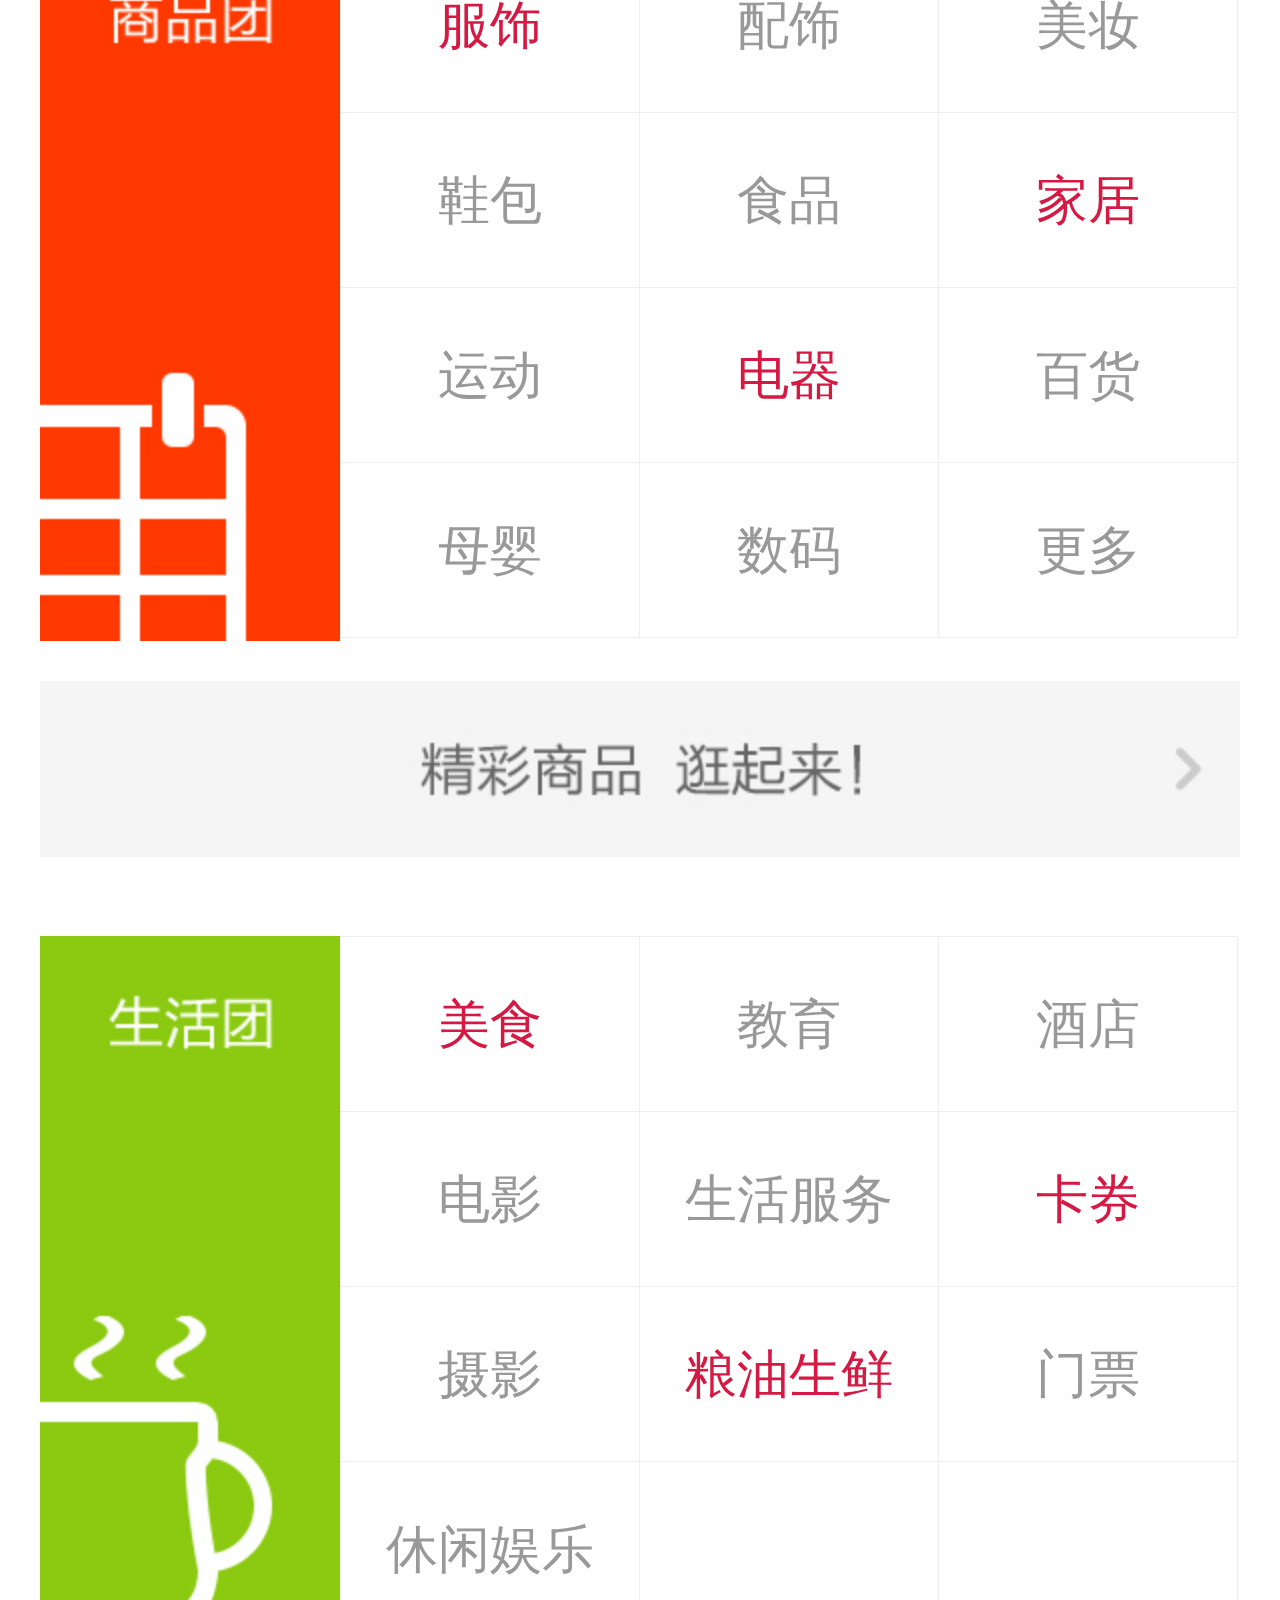
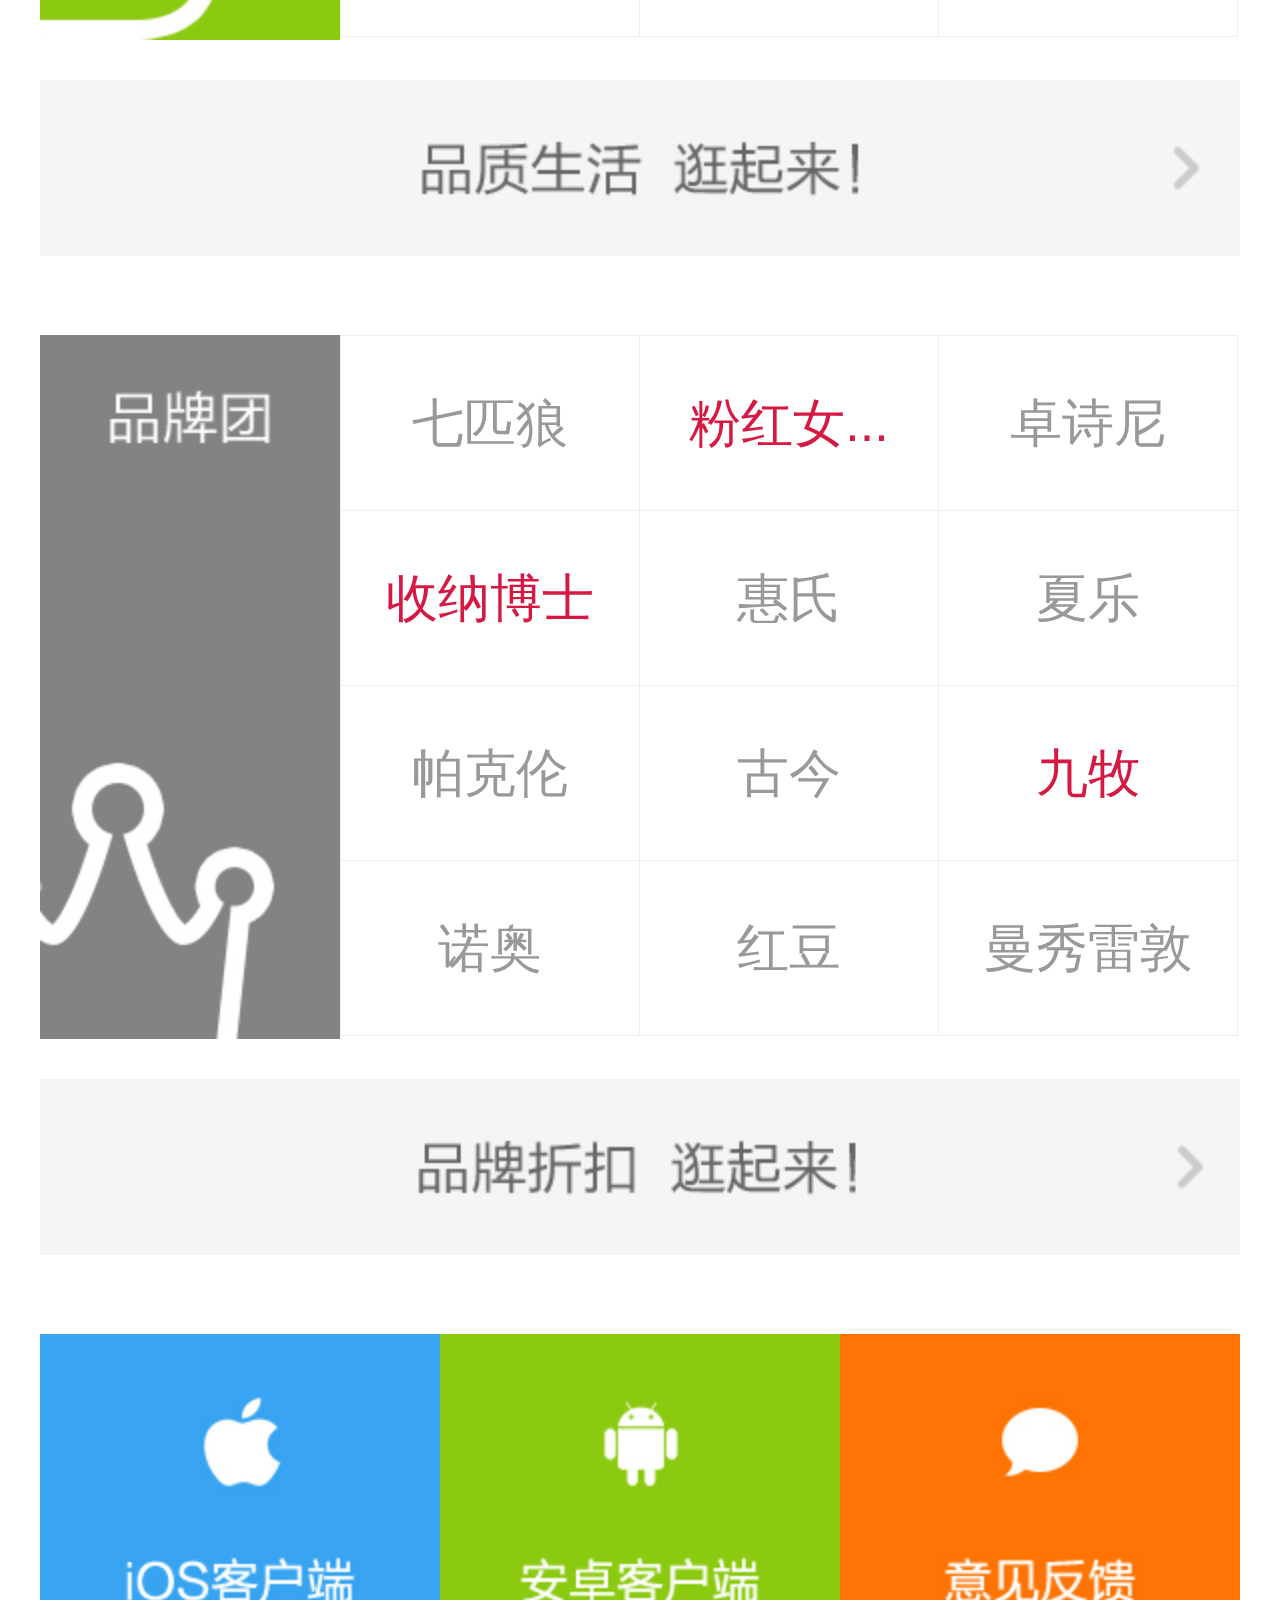
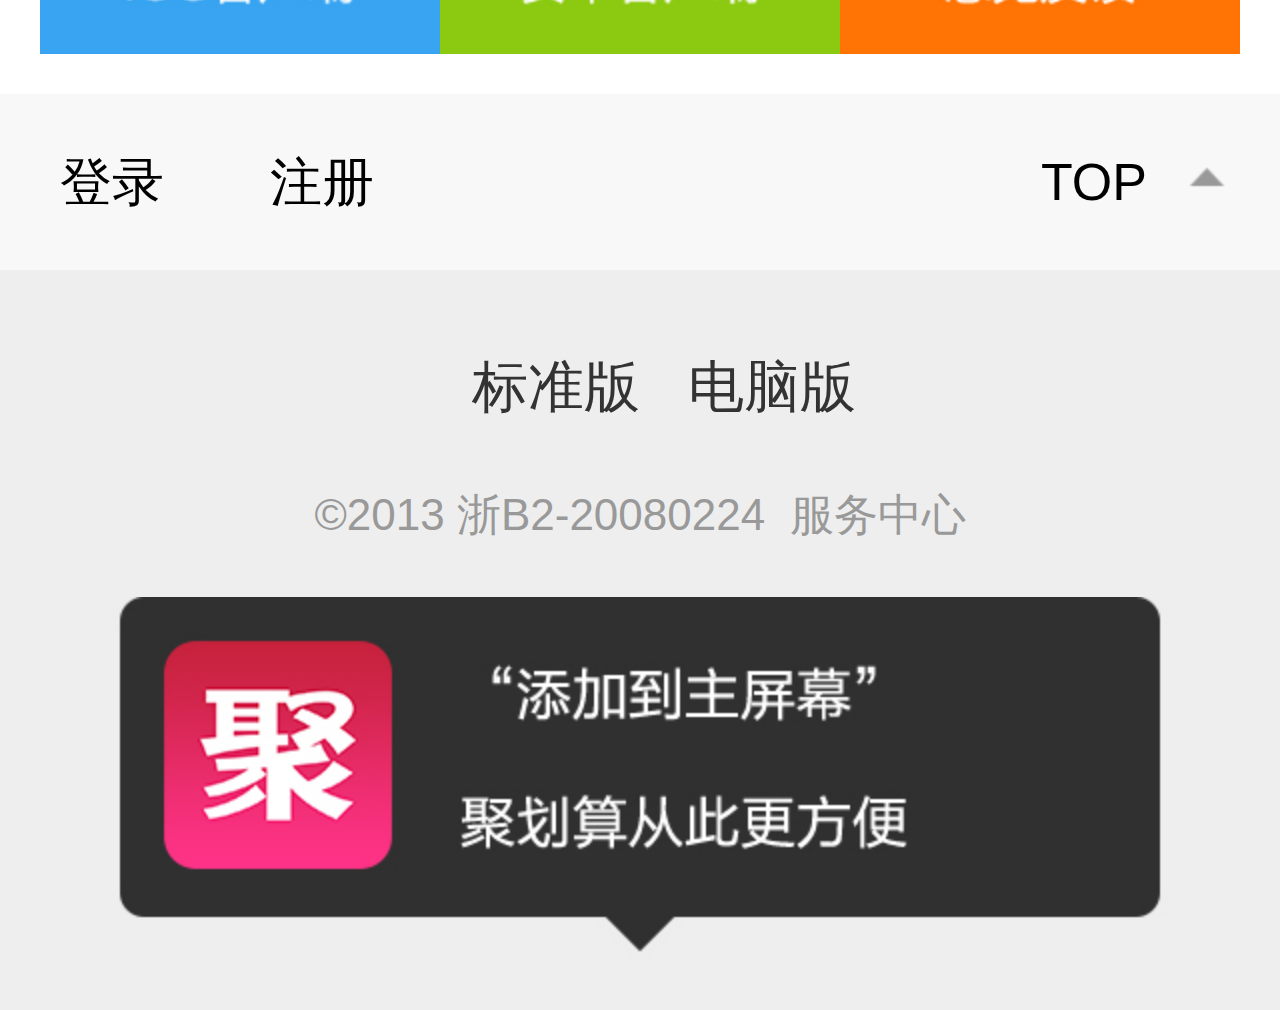
==== commit ebc7cf51: "mobile" ====
--- a/index.html
+++ b/index.html
@@ -2,140 +2,507 @@
 <html lang="en">
 <head>
     <meta charset="UTF-8">
-    <title>Title</title>
+    <meta name="viewport" content="width=device-width, initial-scale=1.0, maximum-scale=1.0, user-scalable=0">
+    <meta name="apple-mobile-web-app-capable" content="yes">
+    <meta name="apple-mobile-web-app-status-bar-style" content="black">
+    <script>
+        (function(win,doc){
+            var d=doc.documentElement;
+            function change(){
+                d.style.fontSize= d.clientWidth/16+'px';
+            }
+            win.addEventListener('resize',change,false);
+            change();
+        })(window,document);
+    </script>
+    <title>聚划算</title>
     <style>
         *{
             margin: 0;
             padding: 0;
             list-style: none;
-        }
-        body{
-            background:#000;
-        }
-        html{
+            font-family:'Microsoft YaHei',sans-serif;
+        }
+        h1,h2,h3,h4,h5,h6,b{font-weight:normal;}
+        i{font-style:normal;}
+        a{text-decoration:none; color:#000;}
+        table{border-collapse:collapse;}
+        td{border:1px solid #eee; padding:0;}
+                .clearfix:after{
+                    content:'';
+                    display:block;
+                    clear:both;
+                }
+        .clearfix{
+            zoom:1;
+        }
+        header{
+            width:16rem;
+            height: 2.5rem;
+            background: url(img/headerbg.png) no-repeat;
+            background-size:100% ;
+            border-top:1px solid #dcdcdc;
+        }
+        header div{
+            float: left;
+            width:3.175rem;
+            height:1.55rem;
+            margin:0.5rem 0 0 0.5rem;
+            background: url(img/back.png) no-repeat;
+            background-size:100%;
+        }
+        header h1{
+            float: left;
+            text-indent:-99999em;
+            width:3.7rem;
+            height:0.975rem;
+            background:url(img/logo.png) no-repeat;
+            background-size:100%;
+            margin-left:2.5rem;
+            margin-top:0.75rem;
+        }
+        section{
+            width:16rem;
             overflow: hidden;
         }
-        ul{
+        .banner{
+            width: 500%;
+            height:6.7rem;
+        }
+        .banner li{
+            float: left;
+            width: 16rem;
+            height: 100%;
+            background:url(img/meiguo.png) no-repeat;
+            background-size:100%;
+        }
+        .point{
+            width:100%;
+            height: 1.25rem;
+            display:-webkit-box;
+            -webkit-box-pack:center;
+            -webkit-box-align:center;
+        }
+        .point ol li{
+            float: left;
+            width: 0.25rem;
+            height: 0.25rem;
+            border-radius:50%;
+            background:#ccc;
+            margin:0 0.125rem 0;
+        }
+        .logo-list{
+            width: 15.65rem;
+            height: 9.15rem;
+            padding-left:0.35rem;
+        }
+        .logo-list li{
+            float: left;
+            width: 2rem;
+            height: 3.5rem;
+            margin:0.5rem 0.9rem 0;
+        }
+        .logo-list img{
+            width: 100%;
+            height:2rem;
+        }
+        .logo-list p{
+            color: #999;
+            text-align: center;
+            line-height: 1rem;
+            font-size: 0.55rem;
             position: relative;
-            width: 120px;
-            height: 200px;
-            margin: 100px auto;
-            transform-style:preserve-3d;
-            transform:perspective(800px) rotateX(-15deg) rotateY(0deg);
-        }
-        li{
+        }
+        .logo-list p.active:after{
+            content:'';
+            width:0.25rem;
+            height: 0.25rem;
+            border-radius:50%;
+            background:#d51938;
             position: absolute;
-            left: 0;
-            top: 0;
+            left:-0.2rem;
+            top:0.35rem;
+        }
+        .hot-rank{
             width: 100%;
-            height: 100%;
-            box-shadow:0 0 10px #fff;
-            border-radius:10px;
-            overflow: hidden;
-            transition:1s all ease;
-            transform:rotateY(0deg) translateZ(0px);
-            -webkit-box-reflect:below 10px -webkit-linear-gradient(rgba(0,0,0,0) 50%,rgba(0,0,0,1));
-        }
-        li img{
+        }
+        .rank-head{
             width: 100%;
-            height: 100%;
+            height: 0.75rem;
+        }
+        .rank-head span{
+            float: left;
+            width: 0.1rem;
+            height: 0.75rem;
+            background:#d51938;
+            margin-left:0.5rem;
+            display:block;
+        }
+        .rank-head h2,.rank-head p{
+            float: left;
+            font-size: 0.65rem;
+            line-height: 0.75rem;
+            margin-left:0.45rem;
+        }
+        .rank-head p{float:right; margin-right:0.5rem;}
+        .rank-bar{
+            width: 15rem;
+            height: 0.1rem;
+            background:#dcdcdc;
+            margin:0.5rem 0.5rem 0.75rem 0.5rem;
+        }
+        .rank-list{
+            width:100%;
+            padding-left:0.5rem;
+        }
+        .rank-list li{
+            width: 15rem;
+            height: 3rem;
+            margin-bottom:0.5rem;
+        }
+        .list-num,.list-pic,.list-infor,.list-price{
+            float: left;
+            height: 3rem;
+        }
+        .list-num{width:1.5rem;}
+        .list-pic{width:4.5rem;}
+        .list-infor{
+            width:4.5rem;
+            height: 2.25rem;
+            background: #f4f4f4;
+            font-size:0.6rem;
+            color: #999;
+            padding:0.75rem 0 0 0.5rem;
+        }
+        .list-infor b{color: #c7223d;}
+        .list-infor i{text-decoration: line-through;}
+        .list-price{
+            width:4rem;
+            background:url(img/pricebg.png) no-repeat;
+            background-size:100%;
+            color: #c7223d;
+            font-size: 0.65rem;
+            text-align: center;
+            line-height: 2.7rem;
+            font-weight: bold;
+        }
+        .rank-more{
+            width: 15rem;
+            height: 2rem;
+            background: #f5f5f5;
+            margin:0 0.5rem 0.5rem 0.5rem;
+            font-size: 0.7rem;
+            color: #666;
+            text-align: center;
+            line-height:2rem;
+        }
+        .group{
+            width: 15rem;
+            margin:0 0 0.5rem 0.5rem;
+        }
+        .group-pic{
+            float: left;
+            width: 3.75rem;
+            height: 8.8rem;
+        }
+        .group-table td{
+            width:3.725rem;
+            height: 2.175rem;
+            font-size:0.65rem;
+            text-align: center;
+            line-height: 2.175rem;
+            color: #999;
+        }
+        .group-table td.hot{color:#d51942;}
+        .group-bar{
+            width: 15rem;
+            margin:0 0 0.75rem 0.5rem;
+        }
+        .group-bar img{width: 100%;height: 100%;}
+        .client{
+            width: 15rem;
+            margin:0 0 0.5rem 0.5rem;
+        }
+        .client a{
+            width: 5rem;
+            height: 4rem;
+            display:block;
+            float: left;
+        }
+        .client a img{width:100%; height:100%;}
+        .help-bar{
+            width: 100%;
+            height: 2.2rem;
+            background: url(img/backtopbg.png) no-repeat;
+            background-size:100%;
+            font-size: 0.65rem;
+            line-height: 2.2rem;
+        }
+        .help-bar .log{margin-left:0.75rem;}
+        .help-bar .reg{margin-left:1.15rem;}
+        .help-bar .top{margin-left:8.15rem;}
+        footer{
+            width: 100%;
+            padding-top:1rem;
+            background: #eee;
+            display:-webkit-box;
+            -webkit-box-orient:vertical;
+            -webkit-box-align:center;
+        }
+        footer div{margin-bottom:0.75rem;}
+        footer div a{
+            display:block;
+            float: left;
+            margin-left:0.6rem;
+            font-size:0.7rem;
+            color: #333;
+        }
+        footer p{
+            margin-bottom:0.65rem;
+            font-size:0.55rem;
+            color:#999;
+        }
+        footer img{
+            width: 100%;
+            height: 4.925rem;
         }
     </style>
-    <script>
-        window.onload=function(){
-            var aLi=document.querySelectorAll('li');
-            var oUl=document.querySelector('#ul1');
-            for(var i=0; i<aLi.length; i++){
-                aLi[i].style.transition='1s all ease '+200*(aLi.length-i)+'ms';
-                aLi[i].style.transform='rotateY('+360/aLi.length*i+'deg) translateZ(400px)'
-            }
-            var speedX=0;
-            var speedY=0;
-            var lastX=0;
-            var lastY=0;
-            var x=150;
-            var y=0;
-            var timer=null;
-            document.onmousedown=function(ev){
-                clearMove();
-                var disX=ev.clientX-y;
-                var disY=ev.clientY-x;
-                document.onmousemove=function(ev){
-                    y=ev.clientX-disX;
-                    x=ev.clientY-disY;
-                    if(x>600){
-                        x=600;
-                    }else if(x<-600){
-                        x=-600;
-                    }
-                    oUl.style.transform='perspective(800px) rotateX('+-x/10+'deg) rotateY('+y/10+'deg)';
-                    speedX=x-lastX;
-                    speedY=y-lastY;
-                    lastX=x;
-                    lastY=y;
-                    setOpt();
-                };
-                document.onmouseup=function(){
-                    document.onmousemove=null;
-                    document.onmouseup=null;
-
-                    clearInterval(timer);
-                    timer=setInterval(function(){
-                        x+=speedX;
-                        y+=speedY;
-                        speedX*=0.8;
-                        speedY*=0.8;
-                        if(Math.abs(speedX)<1)speedX=0;
-                        if(Math.abs(speedY)<1)speedY=0;
-                        if(speedX==0 && speedY==0)clearInterval(timer);
-                        oUl.style.transform='perspective(800px) rotateX('+-x/10+'deg) rotateY('+y/10+'deg)';
-                    },30);
-                };
-                return false;
-            };
-            aLi[0].addEventListener('transitionend',function(){
-                setMove();
-                setOpt();
-            },false);
-            function setMove(){
-                for(var i=0; i<aLi.length; i++){
-                    aLi[i].style.transition='1s all ease';
-                }
-            }
-            function clearMove(){
-                for(var i=0; i<aLi.length; i++){
-                    aLi[i].style.transition='none';
-                }
-            }
-            function setOpt(){
-                for(var i=0; i<aLi.length; i++){
-                    var d=Math.abs(360/aLi.length*i+y/10)%360;
-                    if(d>180){
-                        d=360-d;
-                    }
-                    d=(180-d)/180;
-                    if(d<0.3) d=0.3;
-                    aLi[i].style.opacity=d;
-                }
-            }
-        };
-
-    </script>
 </head>
 <body>
-<ul id="ul1" class="ul1">
-    <li><img src="img/1.jpg"></li>
-    <li><img src="img/2.jpg"></li>
-    <li><img src="img/3.jpg"></li>
-    <li><img src="img/4.jpg"></li>
-    <li><img src="img/5.jpg"></li>
-    <li><img src="img/6.jpg"></li>
-    <li><img src="img/7.jpg"></li>
-    <li><img src="img/8.jpg"></li>
-    <li><img src="img/9.jpg"></li>
-    <li><img src="img/10.jpg"></li>
-    <li><img src="img/11.jpg"></li>
-    <li><img src="img/12.jpg"></li>
-</ul>
+<header>
+    <div></div>
+    <h1>聚划算</h1>
+</header>
+<section>
+    <ul class="banner clearfix">
+        <li></li>
+        <li></li>
+        <li></li>
+        <li></li>
+        <li></li>
+    </ul>
+    <div class="point">
+        <ol>
+            <li></li>
+            <li></li>
+            <li></li>
+            <li></li>
+            <li></li>
+        </ol>
+    </div>
+    <ul class="logo-list clearfix">
+        <li><a href="main1.html"><img src="img/list1.jpg" alt="商品"><p class="active">商品</p></a></li>
+        <li><a href="main2.html"><img src="img/list2.jpg" alt="生活"><p>生活</p></a></li>
+        <li><a href="main3.html"><img src="img/list3.jpg" alt="品牌"><p>品牌</p></a></li>
+        <li><a href="main5.html"><img src="img/list4.jpg" alt="聚宝盆"><p class="active">聚宝盆</p></a></li>
+        <li><a href="main5.html"><img src="img/list5.jpg" alt="聚名品"><p>聚名品</p></a></li>
+        <li><a href="main5.html"><img src="img/list6.jpg" alt="聚家装"><p>聚家装</p></a></li>
+        <li><a href="main6.html"><img src="img/list7.jpg" alt="聚透"><p>聚透</p></a></li>
+        <li><a href="javascript:;"><img src="img/list8.jpg" alt="客户端"><p>客户端</p></a></li>
+    </ul>
+    <div class="hot-rank">
+        <div class="rank-head">
+            <span></span>
+            <h2>聚划算热卖排行</h2>
+            <p>TOP10</p>
+        </div>
+        <div class="rank-bar"></div>
+        <ul class="rank-list">
+            <li class="clearfix">
+                <img class="list-num" src="img/rank1.png">
+                <img class="list-pic" src="img/hot1.jpg" alt="hot" title="hot">
+                <div class="list-infor">
+                    <p>已售 68423</p>
+                    <p><b>2.3</b>折&nbsp;￥<i>299</i></p>
+                </div>
+                <div class="list-price">￥51</div>
+            </li>
+            <li class="clearfix">
+                <img class="list-num" src="img/rank2.png">
+                <img class="list-pic" src="img/hot2.jpg" alt="hot" title="hot">
+                <div class="list-infor">
+                    <p>已售 68423</p>
+                    <p><b>2.3</b>折&nbsp;￥<i>299</i></p>
+                </div>
+                <div class="list-price">￥51</div>
+            </li>
+            <li class="clearfix">
+                <img class="list-num" src="img/rank3.png">
+                <img class="list-pic" src="img/hot3.jpg" alt="hot" title="hot">
+                <div class="list-infor">
+                    <p>已售 68423</p>
+                    <p><b>2.3</b>折&nbsp;￥<i>299</i></p>
+                </div>
+                <div class="list-price">￥51</div>
+            </li>
+            <li class="clearfix">
+                <img class="list-num" src="img/rank4.png">
+                <img class="list-pic" src="img/hot4.jpg" alt="hot" title="hot">
+                <div class="list-infor">
+                    <p>已售 68423</p>
+                    <p><b>2.3</b>折&nbsp;￥<i>299</i></p>
+                </div>
+                <div class="list-price">￥51</div>
+            </li>
+            <li class="clearfix">
+                <img class="list-num" src="img/rank5.png">
+                <img class="list-pic" src="img/hot5.jpg" alt="hot" title="hot">
+                <div class="list-infor">
+                    <p>已售 68423</p>
+                    <p><b>2.3</b>折&nbsp;￥<i>299</i></p>
+                </div>
+                <div class="list-price">￥51</div>
+            </li>
+            <li class="clearfix">
+                <img class="list-num" src="img/rank6.png">
+                <img class="list-pic" src="img/hot6.jpg" alt="hot" title="hot">
+                <div class="list-infor">
+                    <p>已售 68423</p>
+                    <p><b>2.3</b>折&nbsp;￥<i>299</i></p>
+                </div>
+                <div class="list-price">￥51</div>
+            </li>
+            <li class="clearfix">
+                <img class="list-num" src="img/rank7.png">
+                <img class="list-pic" src="img/hot7.jpg" alt="hot" title="hot">
+                <div class="list-infor">
+                    <p>已售 68423</p>
+                    <p><b>2.3</b>折&nbsp;￥<i>299</i></p>
+                </div>
+                <div class="list-price">￥51</div>
+            </li>
+            <li class="clearfix">
+                <img class="list-num" src="img/rank8.png">
+                <img class="list-pic" src="img/hot8.jpg" alt="hot" title="hot">
+                <div class="list-infor">
+                    <p>已售 68423</p>
+                    <p><b>2.3</b>折&nbsp;￥<i>299</i></p>
+                </div>
+                <div class="list-price">￥51</div>
+            </li>
+            <li class="clearfix">
+                <img class="list-num" src="img/rank9.png">
+                <img class="list-pic" src="img/hot9.jpg" alt="hot" title="hot">
+                <div class="list-infor">
+                    <p>已售 68423</p>
+                    <p><b>2.3</b>折&nbsp;￥<i>299</i></p>
+                </div>
+                <div class="list-price">￥51</div>
+            </li>
+            <li class="clearfix">
+                <img class="list-num" src="img/rank10.png">
+                <img class="list-pic" src="img/hot10.jpg" alt="hot" title="hot">
+                <div class="list-infor">
+                    <p>已售 68423</p>
+                    <p><b>2.3</b>折&nbsp;￥<i>299</i></p>
+                </div>
+                <div class="list-price">￥51</div>
+            </li>
+        </ul>
+        <div class="rank-more">更多划算 逛起来！</div>
+    </div>
+    <div class="group clearfix">
+        <img class="group-pic" src="img/group1.jpg">
+        <table class="group-table">
+            <tbody>
+            <tr>
+                <td class="hot">服饰</td>
+                <td>配饰</td>
+                <td>美妆</td>
+            </tr>
+            <tr>
+                <td>鞋包</td>
+                <td>食品</td>
+                <td class="hot">家居</td>
+            </tr>
+            <tr>
+                <td>运动</td>
+                <td class="hot">电器</td>
+                <td>百货</td>
+            </tr>
+            <tr>
+                <td>母婴</td>
+                <td>数码</td>
+                <td>更多</td>
+            </tr>
+            </tbody>
+        </table>
+    </div>
+    <div class="group-bar"><img src="img/bar1.jpg"></div>
+    <div class="group clearfix">
+        <img class="group-pic" src="img/group2.jpg">
+        <table class="group-table">
+            <tbody>
+            <tr>
+                <td class="hot">美食</td>
+                <td>教育</td>
+                <td>酒店</td>
+            </tr>
+            <tr>
+                <td>电影</td>
+                <td>生活服务</td>
+                <td class="hot">卡券</td>
+            </tr>
+            <tr>
+                <td>摄影</td>
+                <td class="hot">粮油生鲜</td>
+                <td>门票</td>
+            </tr>
+            <tr>
+                <td>休闲娱乐</td>
+                <td></td>
+                <td></td>
+            </tr>
+            </tbody>
+        </table>
+    </div>
+    <div class="group-bar"><img src="img/bar2.jpg"></div>
+    <div class="group clearfix">
+        <img class="group-pic" src="img/group3.jpg">
+        <table class="group-table">
+            <tbody>
+            <tr>
+                <td>七匹狼</td>
+                <td class="hot">粉红女...</td>
+                <td>卓诗尼</td>
+            </tr>
+            <tr>
+                <td class="hot">收纳博士</td>
+                <td>惠氏</td>
+                <td>夏乐</td>
+            </tr>
+            <tr>
+                <td>帕克伦</td>
+                <td>古今</td>
+                <td class="hot">九牧</td>
+            </tr>
+            <tr>
+                <td>诺奥</td>
+                <td>红豆</td>
+                <td>曼秀雷敦</td>
+            </tr>
+            </tbody>
+        </table>
+    </div>
+    <div class="group-bar"><img src="img/bar3.jpg"></div>
+    <div class="client clearfix">
+        <a href="javascript:;"><img src="img/client1.jpg" alt="IOS"></a>
+        <a href="javascript:;"><img src="img/client2.jpg" alt="安卓"></a>
+        <a href="javascript:;"><img src="img/client3.jpg" alt="意见反馈"></a>
+    </div>
+    <div class="help-bar">
+        <a class="log" href="javascript:;">登录</a>
+        <a class="reg" href="javascript:;">注册</a>
+        <a class="top" href="javascript:;">TOP</a>
+    </div>
+</section>
+<footer>
+    <div>
+        <a href="javascript:;">标准版</a>
+        <a href="javascript:;">电脑版</a>
+    </div>
+    <p>©2013 浙B2-20080224&nbsp;&nbsp;服务中心</p>
+    <img src="img/addmenu.jpg" alt="添加到桌面">
+</footer>
 </body>
 </html>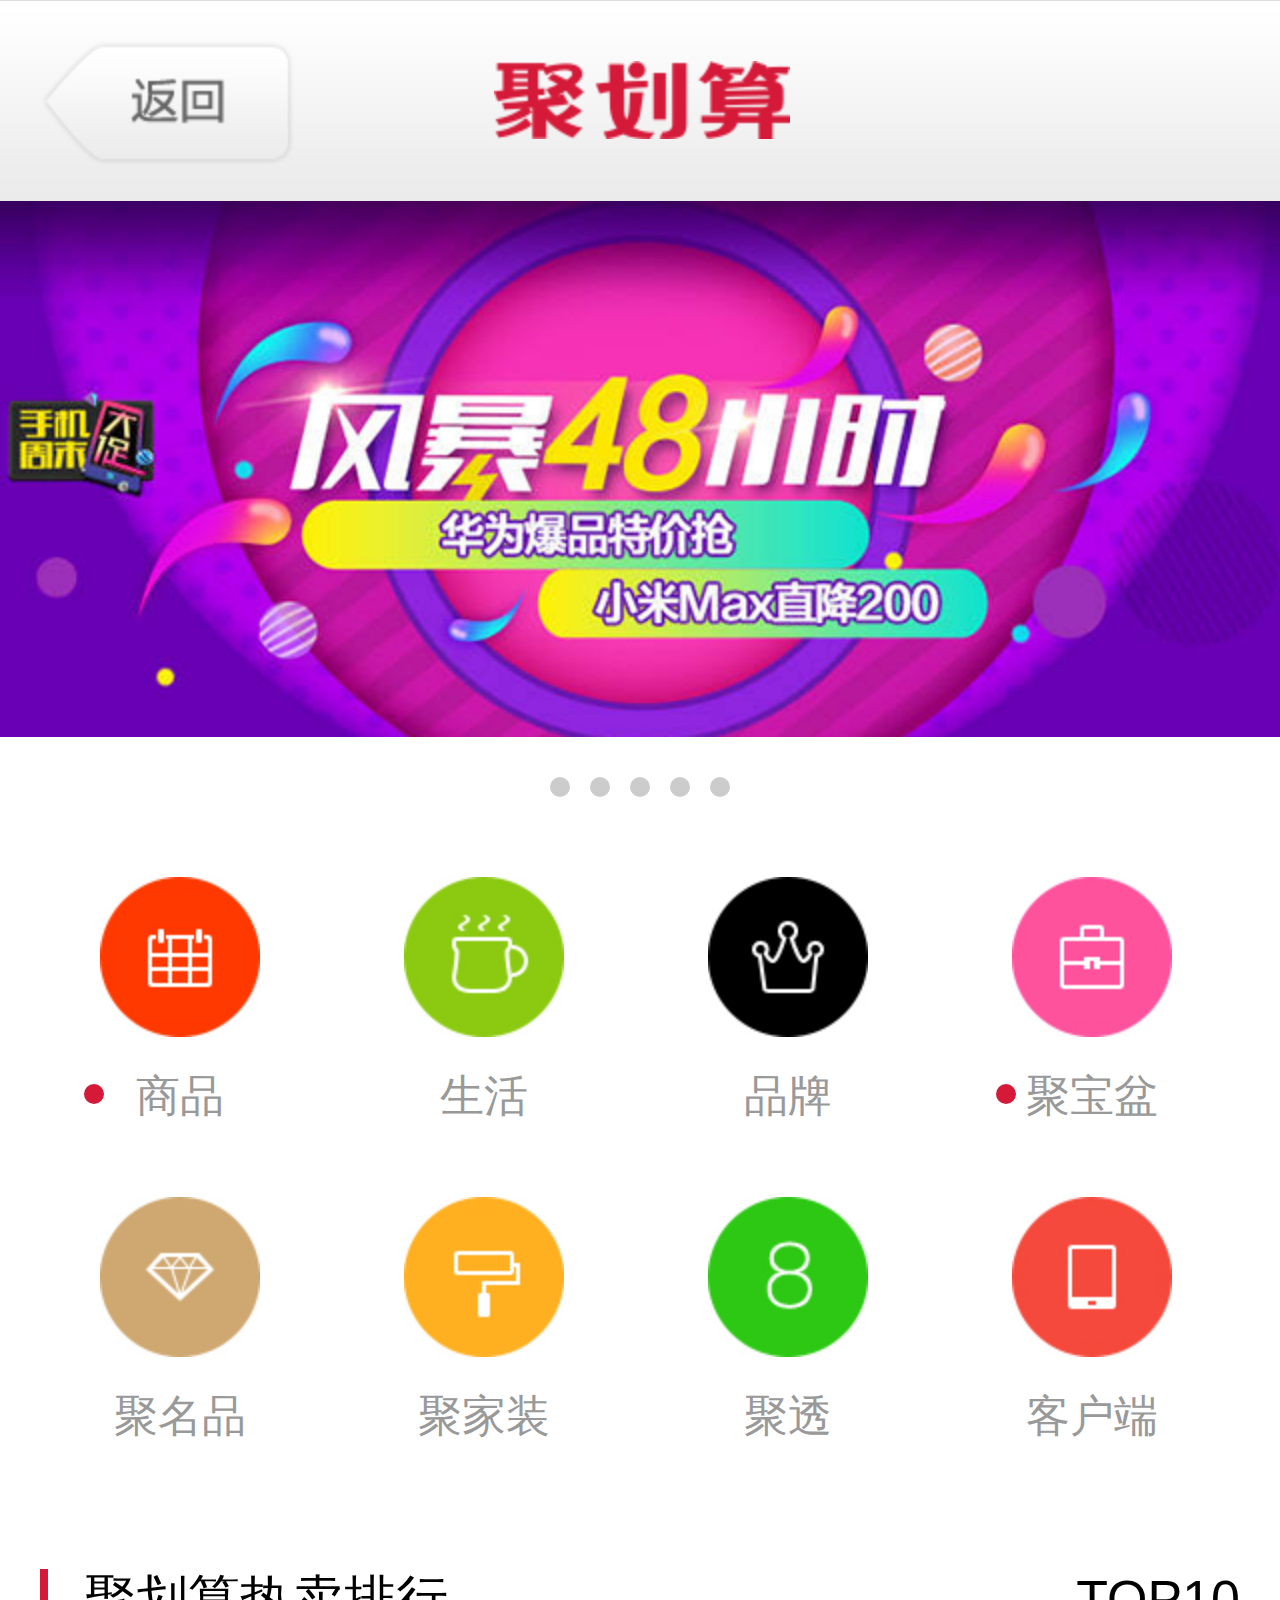
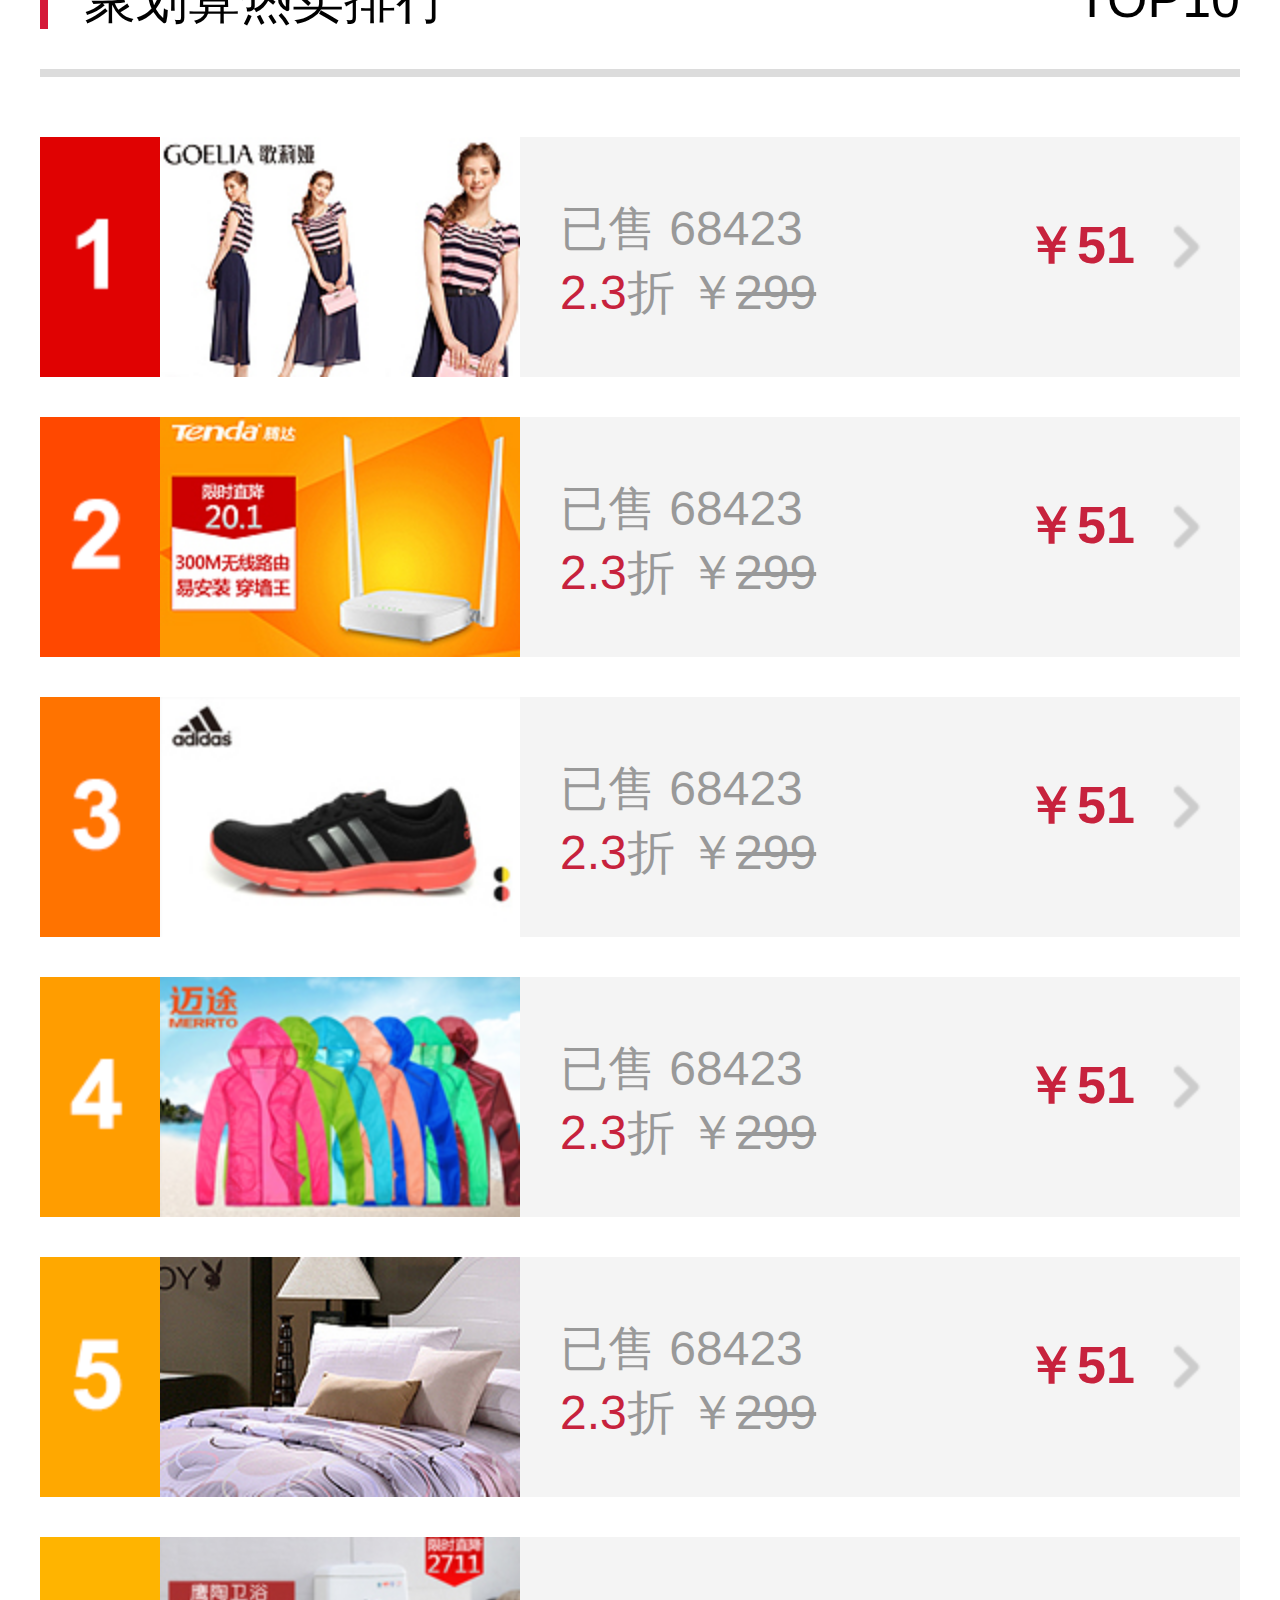
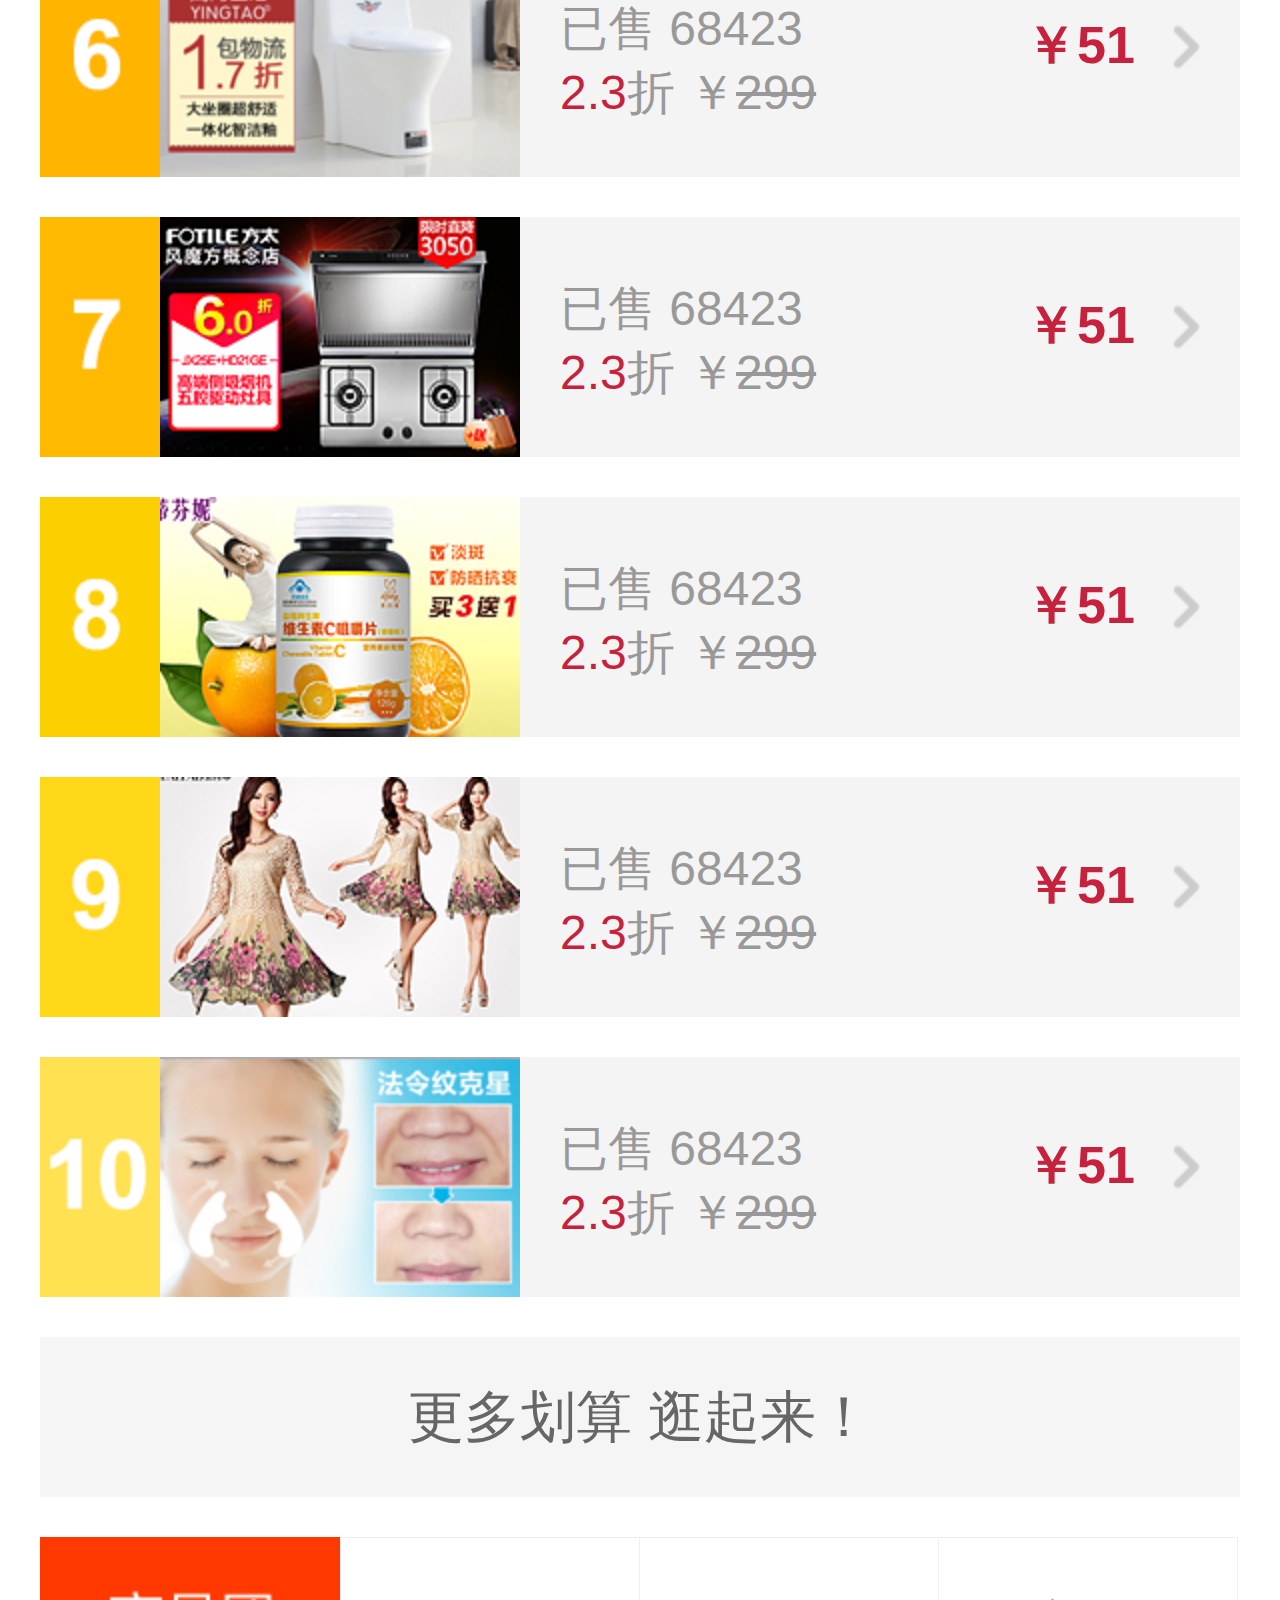
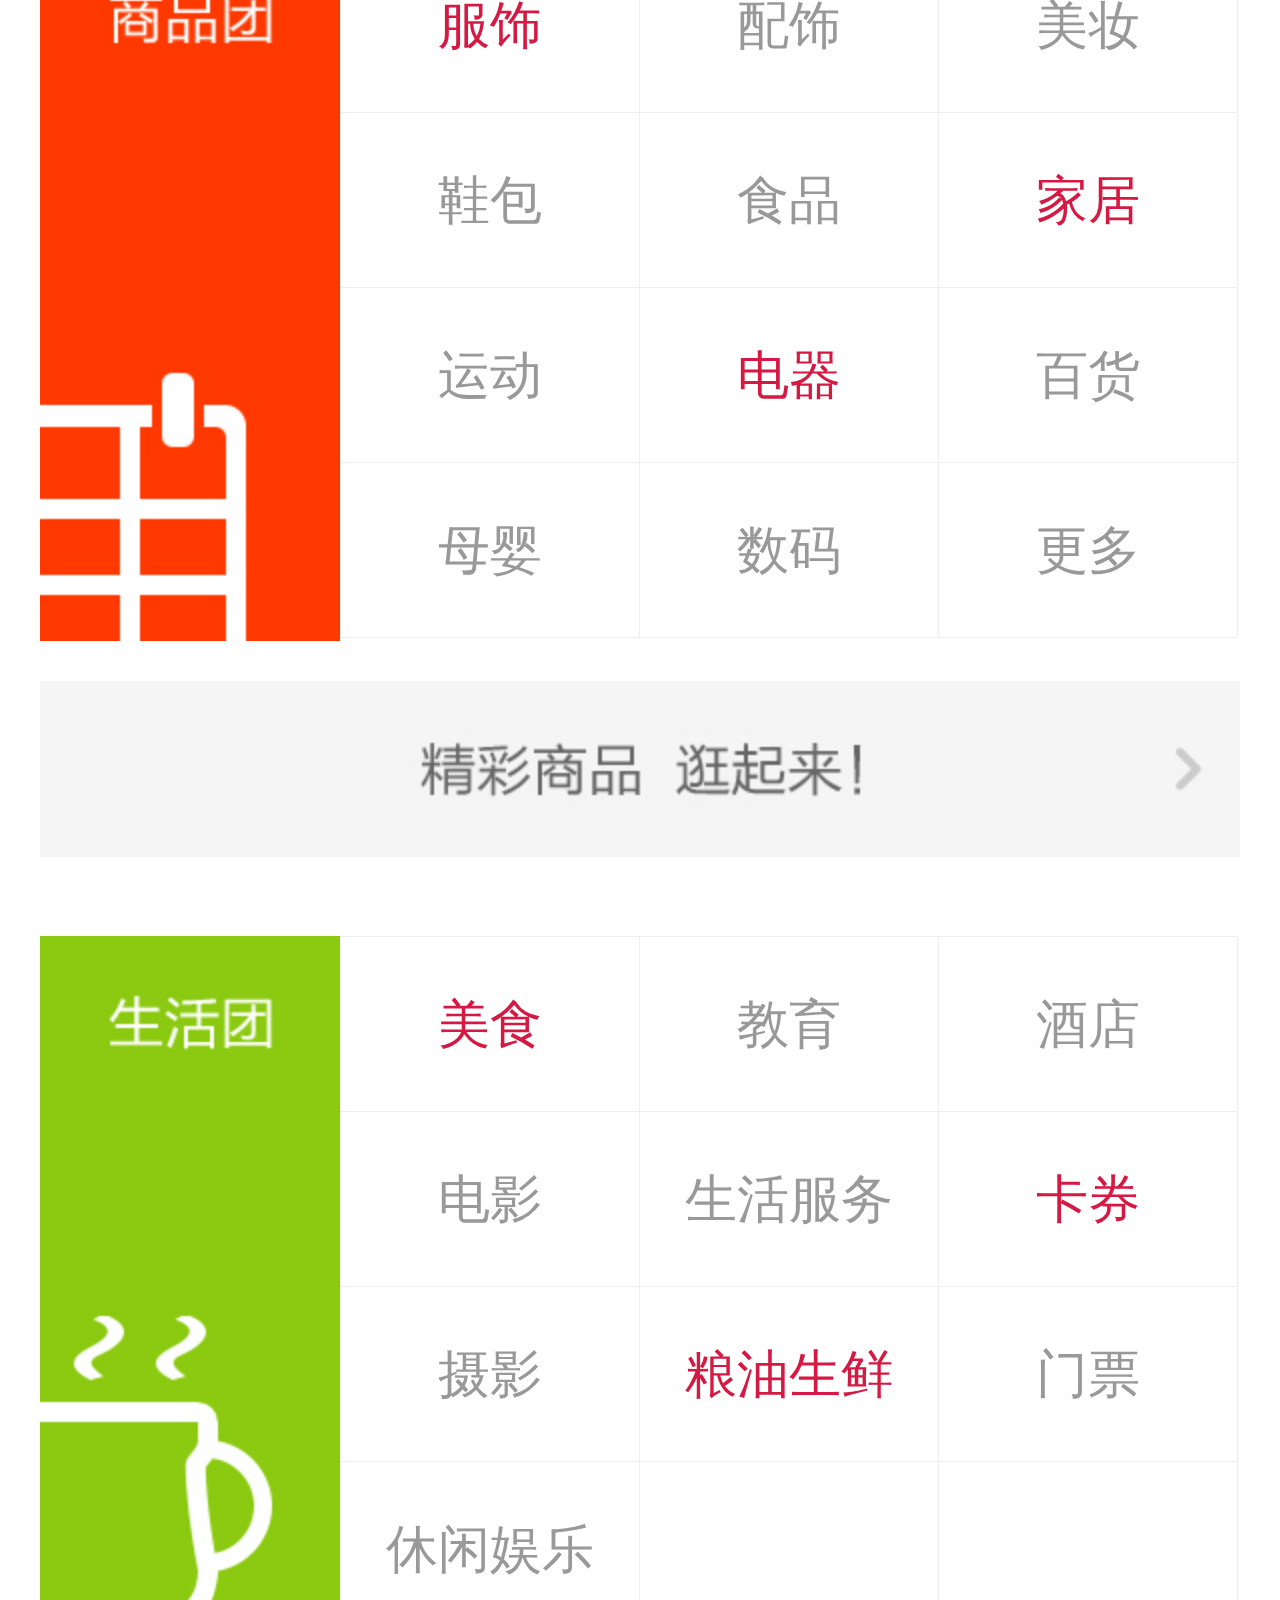
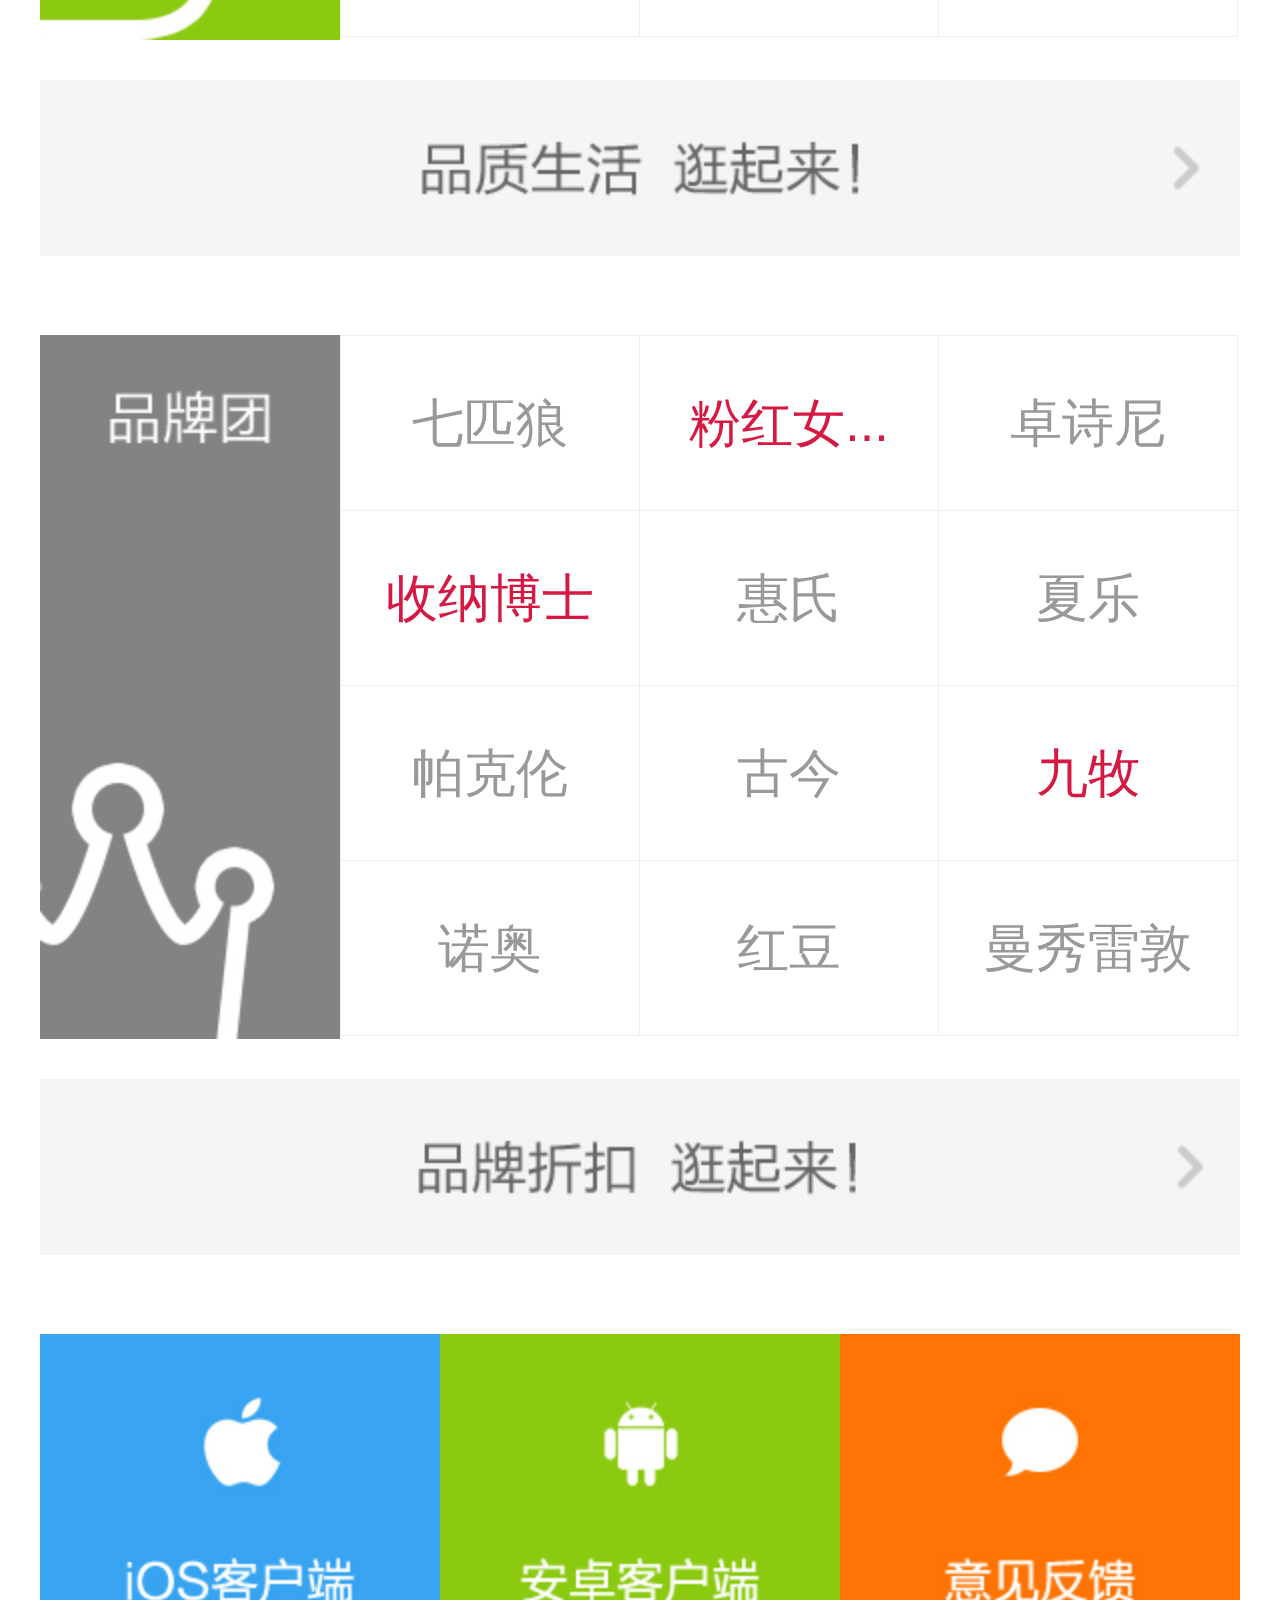
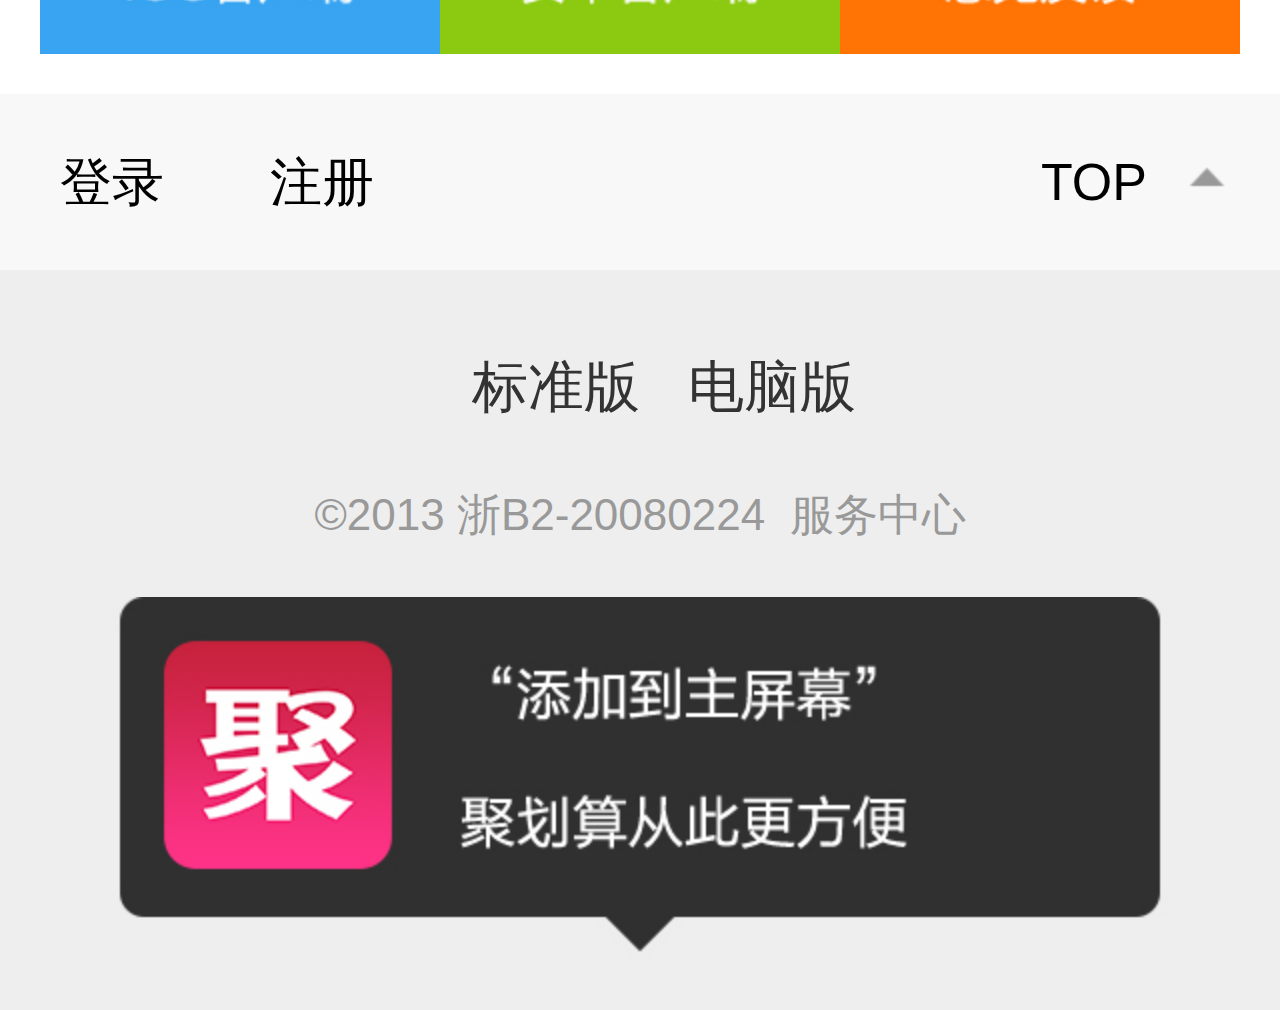
==== commit 4da116cd: "new banner" ====
--- a/index.html
+++ b/index.html
@@ -73,7 +73,7 @@
             float: left;
             width: 16rem;
             height: 100%;
-            background:url(img/meiguo.png) no-repeat;
+            background:url(img/banner.png) no-repeat;
             background-size:100%;
         }
         .point{
